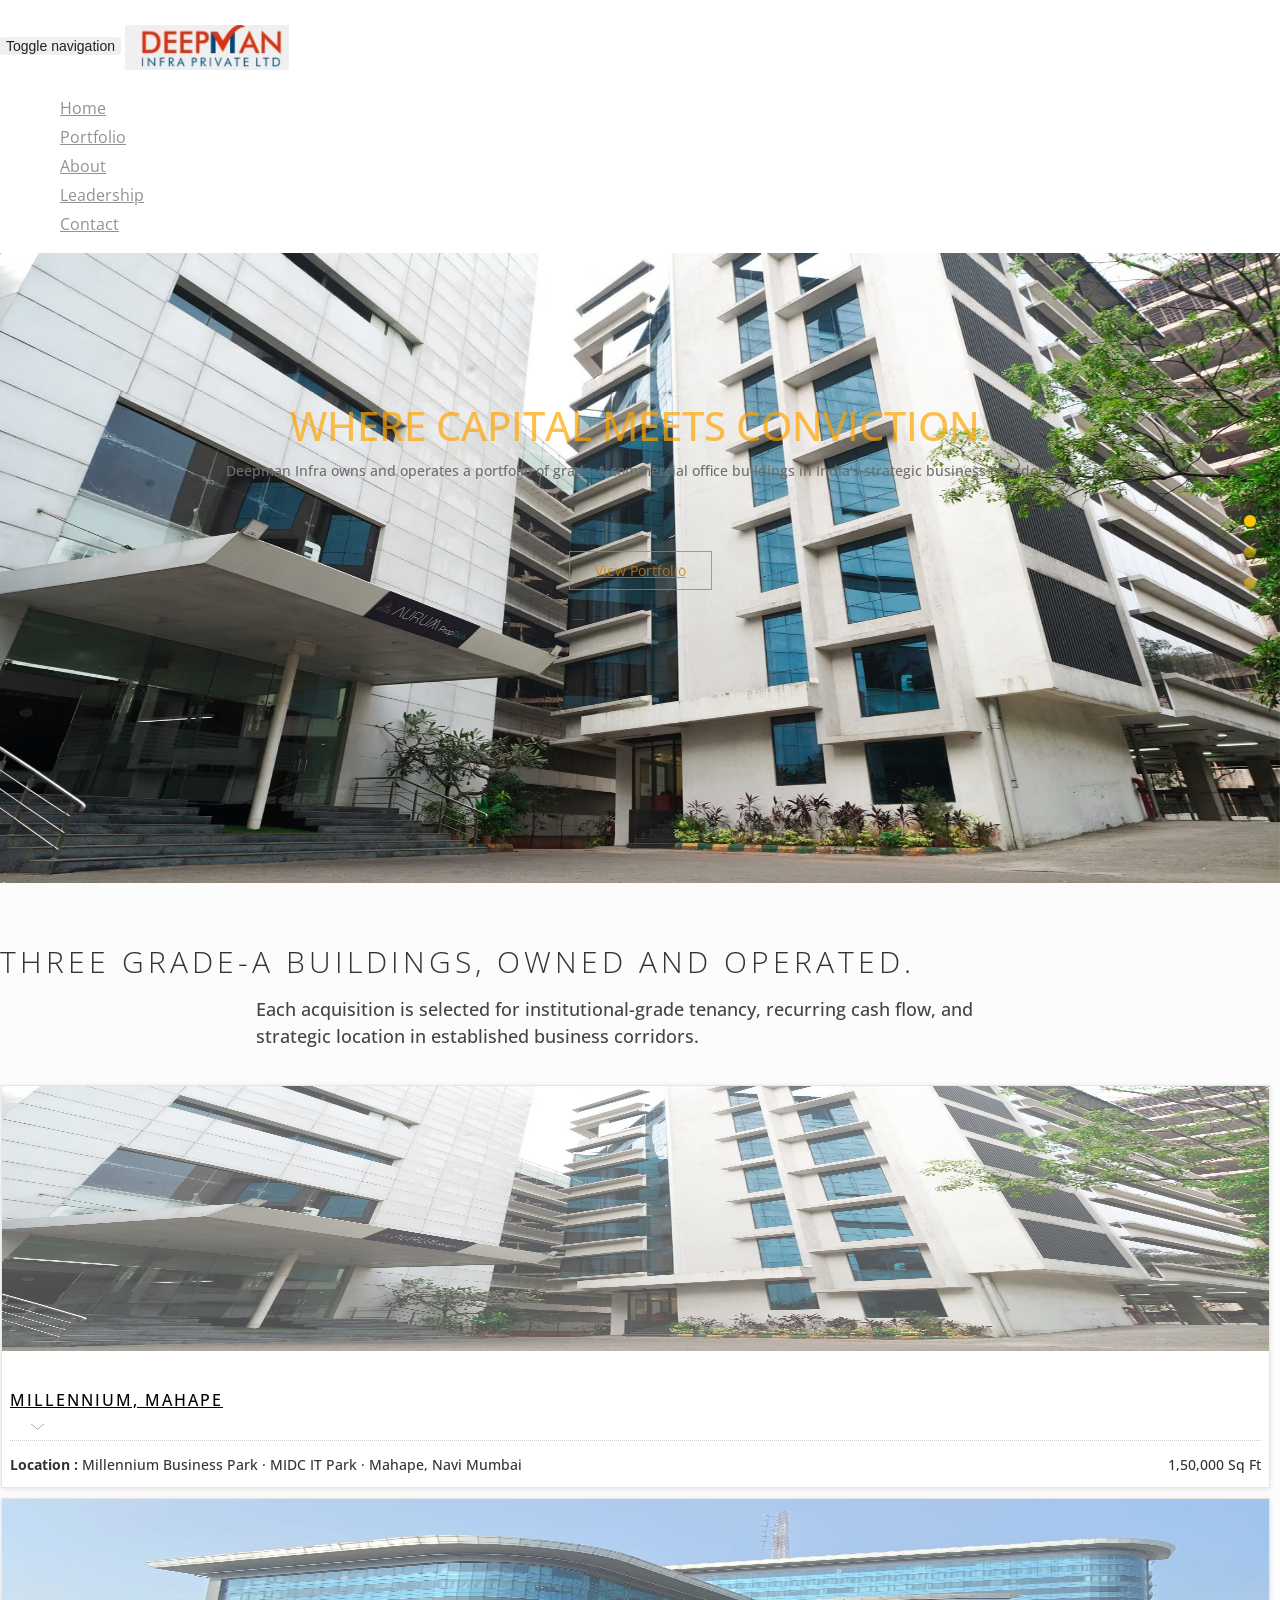
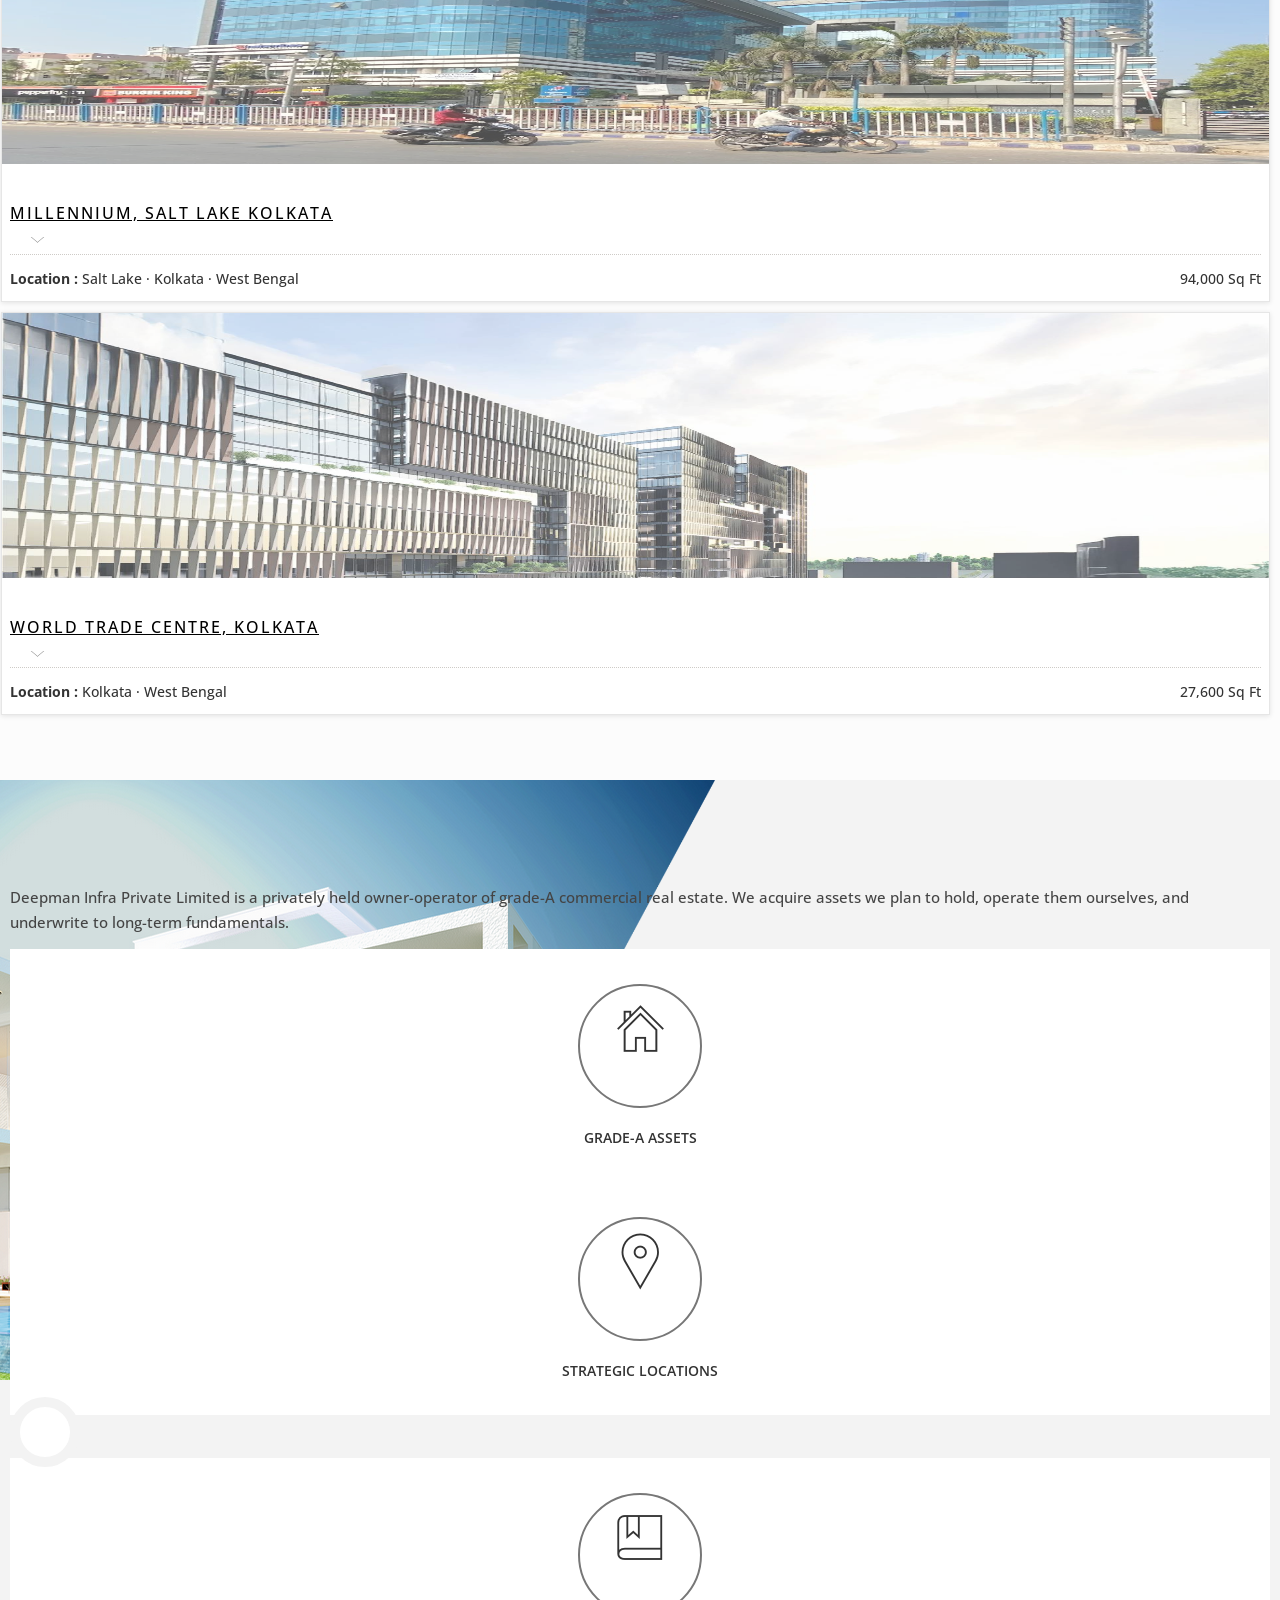
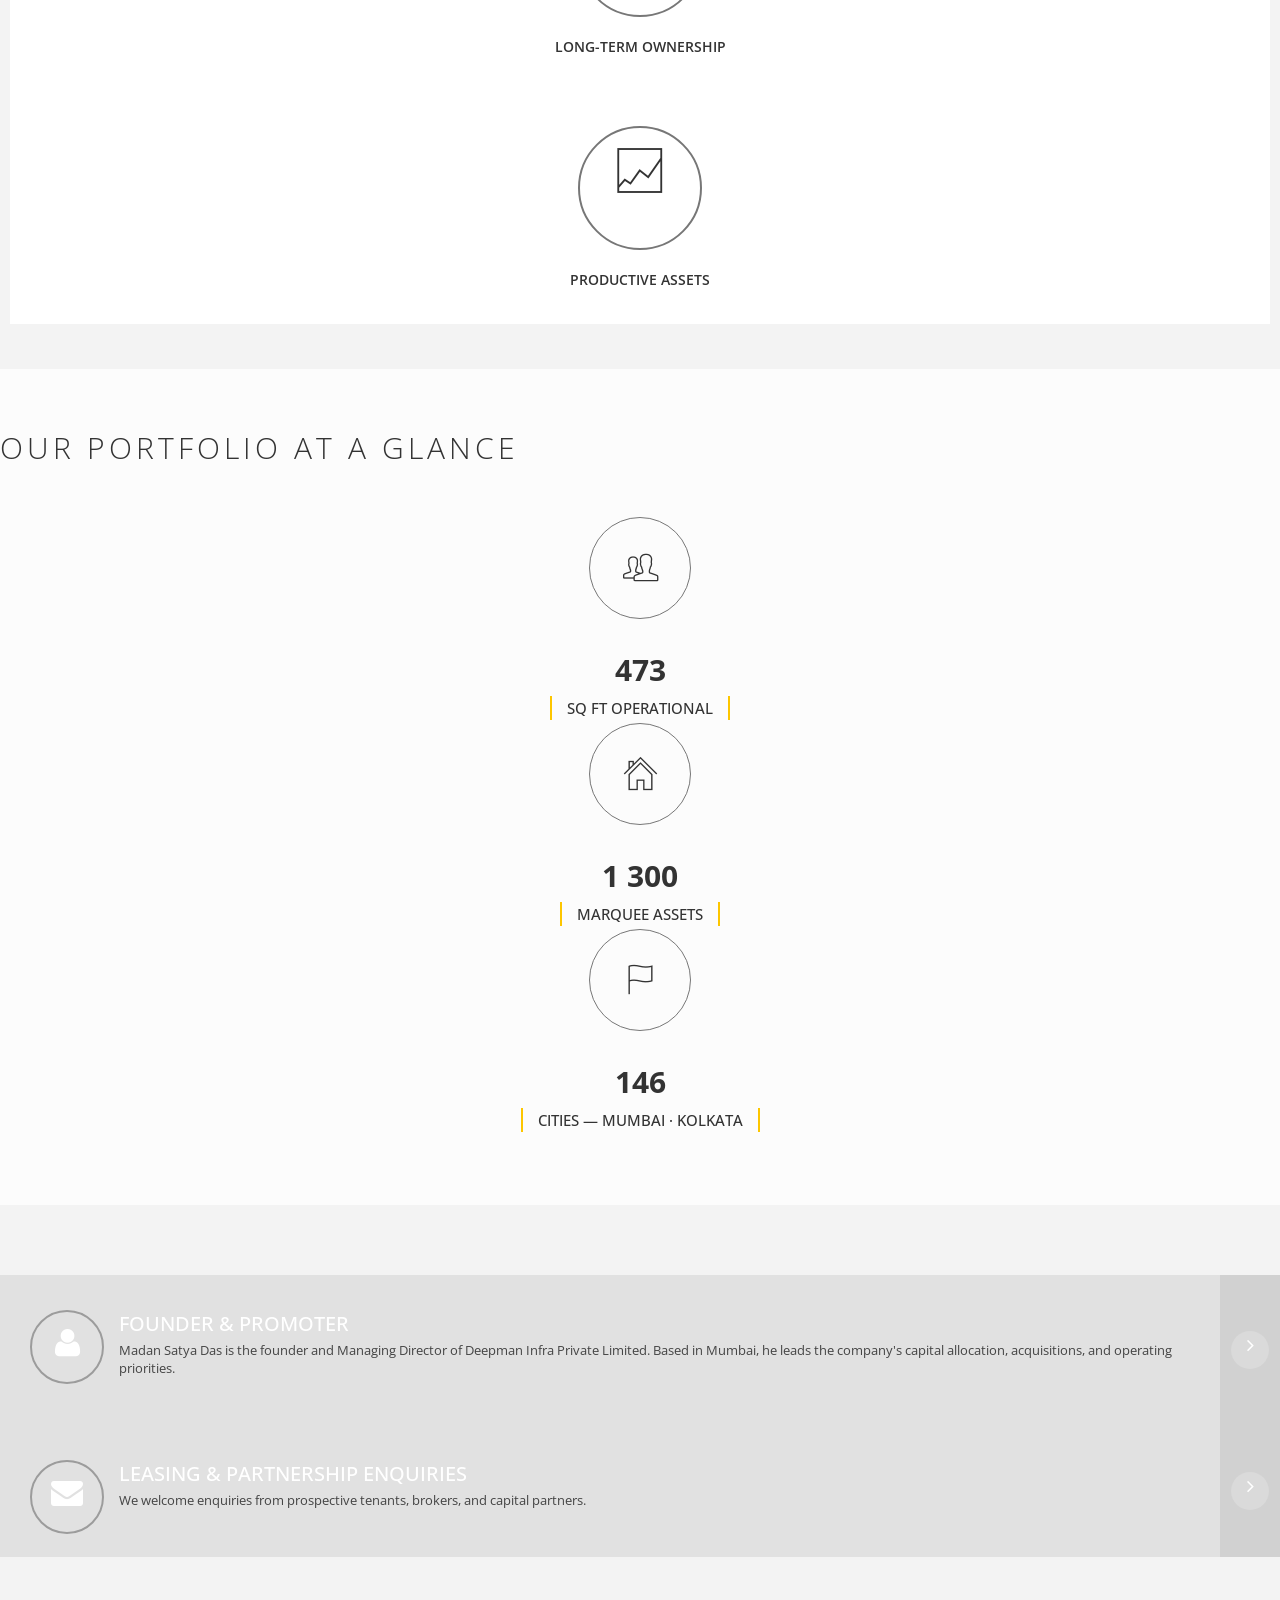
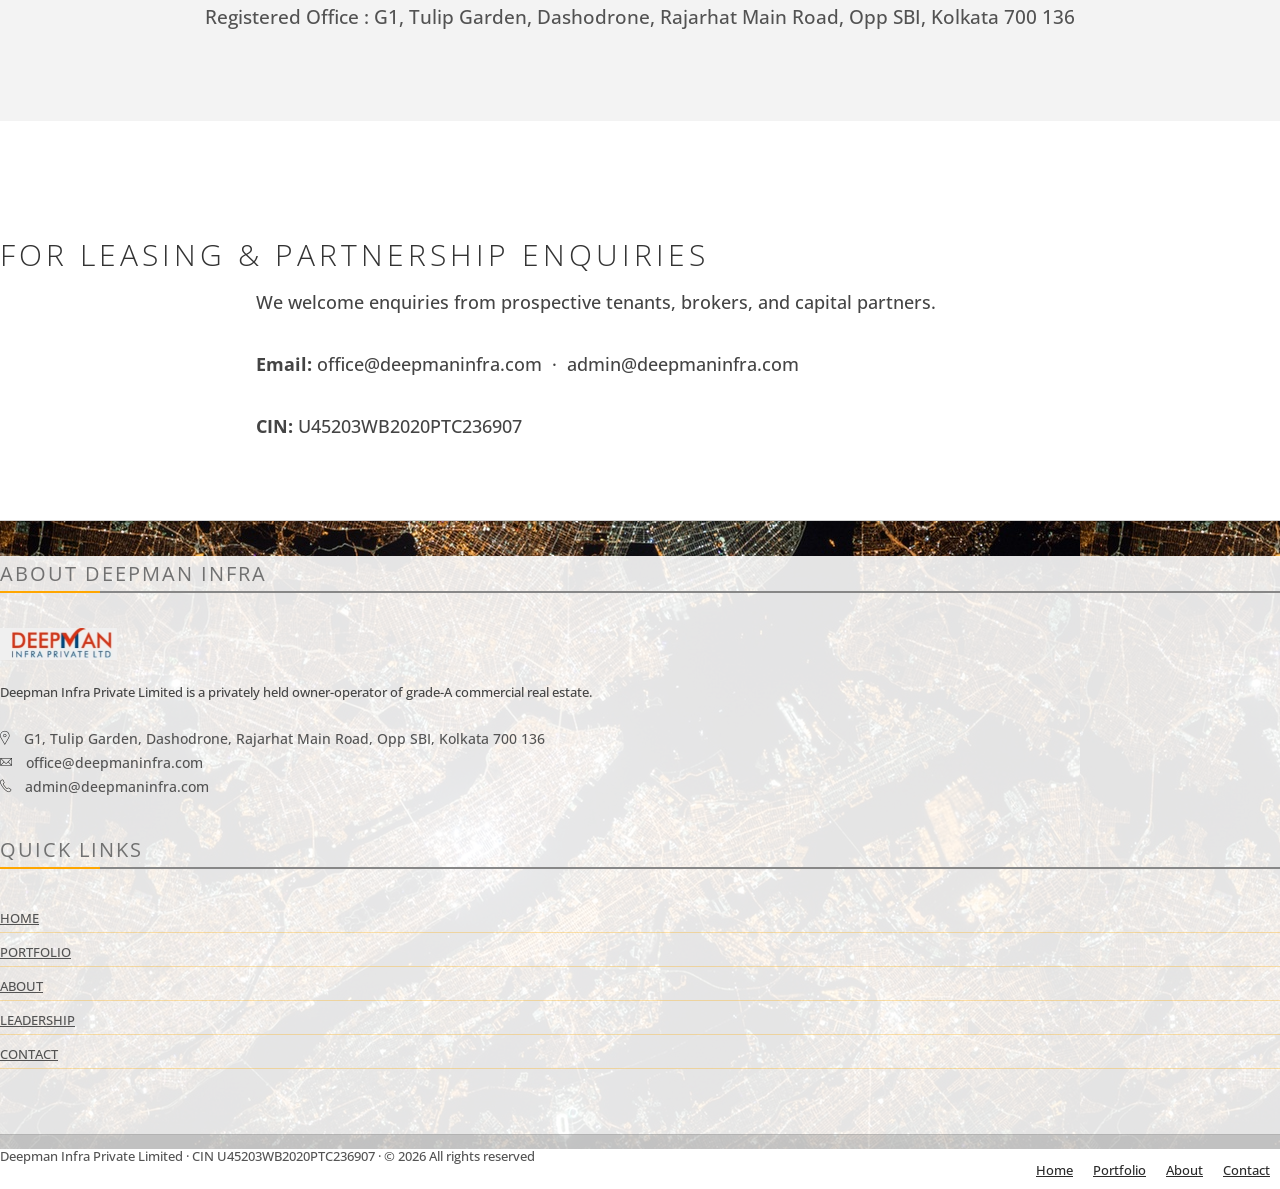
==== index.html @ af8bd856 "commit new 1" ====
<!DOCTYPE html>

<!--[if lt IE 7]>      <html class="no-js lt-ie9 lt-ie8 lt-ie7"> <![endif]-->
<!--[if IE 7]>         <html class="no-js lt-ie9 lt-ie8"> <![endif]-->
<!--[if IE 8]>         <html class="no-js lt-ie9"> <![endif]-->
<!--[if gt IE 8]><!-->
<html class="no-js"> <!--<![endif]-->

<head>
    <meta charset="utf-8" />
    <meta content="IE=edge" http-equiv="X-UA-Compatible" />
    <title>Deepman Infra Private Limited | Grade-A Commercial Real Estate</title>
    <meta
        content="Deepman Infra Private Limited owns and operates grade-A commercial office buildings in India's strategic business corridors."
        name="description" />

    <meta
        content="Deepman Infra, commercial real estate, office buildings, Mumbai, Navi Mumbai, Kolkata, infrastructure"
        name="keyword" />
    <meta content="width=device-width, initial-scale=1" name="viewport" />
    <link href="https://fonts.googleapis.com/css2?family=Open+Sans:wght@400;500;600;700;800&display=swap"
        rel="stylesheet" />
    <!-- Place favicon.ico and apple-touch-icon.png in the root directory -->
    <link href="favicon.ico" rel="shortcut icon" type="image/x-icon" />
    <link href="favicon.ico" rel="icon" type="image/x-icon" />
    <link href="assets/css/normalize.css" rel="stylesheet" />
    <link href="assets/css/font-awesome.min.css" rel="stylesheet" />
    <link href="assets/css/fontello.css" rel="stylesheet" />
    <link href="assets/fonts/icon-7-stroke/css/pe-icon-7-stroke.css" rel="stylesheet" />
    <link href="assets/fonts/icon-7-stroke/css/helper.css" rel="stylesheet" />
    <link href="assets/css/animate.css" media="screen" rel="stylesheet" />
    <link href="assets/css/bootstrap-select.min.css" rel="stylesheet" />
    <link href="bootstrap/css/bootstrap.min.css" rel="stylesheet" />
    <link href="assets/css/icheck.min_all.css" rel="stylesheet" />
    <link href="assets/css/price-range.css" rel="stylesheet" />
    <link href="assets/css/owl.carousel.css" rel="stylesheet" />
    <link href="assets/css/owl.theme.css" rel="stylesheet" />
    <link href="assets/css/owl.transitions.css" rel="stylesheet" />
    <link href="assets/css/style.css" rel="stylesheet" />
    <link href="assets/css/responsive.css" rel="stylesheet" />
    <style>
        body,
        p,
        li,
        a,
        span,
        label,
        input,
        textarea,
        select,
        button {
            font-weight: 500;
        }

        body {
            color: #333333;
        }

        p {
            color: #444444;
        }

        .page-title p,
        .welcome_text p,
        .client-text p,
        .single-footer p,
        .asks-first-info p {
            color: #444444;
        }

        .main-nav>li>a,
        .header-call span,
        .footer-menu li a {
            font-weight: 600;
        }

        h1,
        h2,
        h3,
        h4,
        h5,
        h6 {
            font-weight: 600;
        }

        .navbar-brand img {
            height: 45px;
            width: auto;
        }
    </style>
</head>

<body>
    <div id="preloader">
        <div id="status"> </div>
    </div>
    <!-- Body content -->
    <div class="header-connect">
        <div class="container">

        </div>
    </div>
    <!--End top header -->
    <nav class="navbar navbar-default">
        <div class="container">
            <!-- Brand and toggle get grouped for better mobile display -->
            <div class="navbar-header">
                <button class="navbar-toggle collapsed" data-target="#navigation" data-toggle="collapse" type="button">
                    <span class="sr-only">Toggle navigation</span>
                    <span class="icon-bar"></span>
                    <span class="icon-bar"></span>
                    <span class="icon-bar"></span>
                </button>
                <a class="navbar-brand" href="index.html"><img alt="" src="IMG_20260902_002430.jpg" /></a>
            </div>
            <!-- Collect the nav links, forms, and other content for toggling -->
            <div class="collapse navbar-collapse yamm" id="navigation">

                <ul class="main-nav nav navbar-nav navbar-right">
                    <li class="wow fadeInDown" data-wow-delay="0.1s"><a href="index.html">Home</a></li>
                    <li class="wow fadeInDown" data-wow-delay="0.2s"><a href="#portfolio">Portfolio</a></li>
                    <li class="wow fadeInDown" data-wow-delay="0.3s"><a href="#about">About</a></li>
                    <li class="wow fadeInDown" data-wow-delay="0.4s"><a href="#leadership">Leadership</a></li>
                    <li class="wow fadeInDown" data-wow-delay="0.5s"><a href="#contact">Contact</a></li>
                </ul>
            </div><!-- /.navbar-collapse -->
        </div><!-- /.container-fluid -->
    </nav>
    <!-- End of nav bar -->
    <div class="slider-area">
        <div class="slider">
            <div class="owl-carousel owl-theme" id="bg-slider">
                <div class="item"><img alt="GTA V" src="q5q6_mahape.jpg" /></div>
                <div class="item"><img alt="The Last of us" src="millennium_kolkata.jpg" /></div>
                <div class="item"><img alt="GTA V" src="q5q6_mahape.jpg" /></div>
            </div>
        </div>
        <div class="slider-content">
            <div class="row">
                <div class="col-lg-8 col-lg-offset-2 col-md-10 col-md-offset-1 col-sm-12">
                    <h2>Where capital meets conviction.</h2>
                    <p>Deepman Infra owns and operates a portfolio of grade-A commercial office buildings in India's
                        strategic business corridors.</p>

                    <a class="btn border-btn" href="#portfolio">View Portfolio</a>
                </div>
            </div>
        </div>
    </div>
    <!-- property area -->
    <div class="content-area home-area-1 recent-property" id="portfolio"
        style="background-color: #FCFCFC; padding-bottom: 55px;">
        <div class="container">
            <div class="row">
                <div class="col-md-10 col-md-offset-1 col-sm-12 text-center page-title">
                    <!-- /.feature title -->
                    <h2>Three grade-A buildings, owned and operated.</h2>
                    <p>Each acquisition is selected for institutional-grade tenancy, recurring cash flow, and strategic
                        location in established business corridors.</p>
                </div>
            </div>
            <div class="row" style="align-items: center;">
                <div class="proerty-th">
                    <div class="col-sm-6 col-md-4 p0">
                        <div class="box-two proerty-item">
                            <div class="item-thumb">
                                <a href="#portfolio"><img alt="Millennium, Mahape" src="q5q6_mahape.jpg" /></a>
                            </div>
                            <div class="item-entry overflow">
                                <h5><a href="#portfolio">Millennium, Mahape</a></h5>
                                <div class="dot-hr"></div>
                                <span class="pull-left"><b>Location :</b> Millennium Business Park · MIDC IT Park ·
                                    Mahape, Navi Mumbai</span>
                                <span class="proerty-price pull-right">1,50,000 Sq Ft</span>
                            </div>
                        </div>
                    </div>
                    <div class="csol-sm-6 col-md-4 p0">
                        <div class="box-two proerty-item">
                            <div class="item-thumb">
                                <a href="#portfolio"><img alt="Millennium, Salt Lake Kolkata"
                                        src="millennium_kolkata.jpg" /></a>
                            </div>
                            <div class="item-entry overflow">
                                <h5><a href="#portfolio">Millennium, Salt Lake Kolkata</a></h5>
                                <div class="dot-hr"></div>
                                <span class="pull-left"><b>Location :</b> Salt Lake · Kolkata · West Bengal</span>
                                <span class="proerty-price pull-right">94,000 Sq Ft</span>
                            </div>
                        </div>
                    </div>
                    <div class="col-sm-6 col-md-4 p0">
                        <div class="box-two proerty-item">
                            <div class="item-thumb">
                                <a href="#portfolio"><img alt="World Trade Centre, Kolkata" src="wtc_kolkata.jpg" /></a>
                            </div>
                            <div class="item-entry overflow">
                                <h5><a href="#portfolio">World Trade Centre, Kolkata</a></h5>
                                <div class="dot-hr"></div>
                                <span class="pull-left"><b>Location :</b> Kolkata · West Bengal</span>
                                <span class="proerty-price pull-right">27,600 Sq Ft</span>
                            </div>
                        </div>
                    </div>
                </div>
            </div>
        </div>
    </div>
    <!--Welcome area -->
    <div class="Welcome-area" id="about">
        <div class="container">
            <div class="row">
                <div class="col-md-12 Welcome-entry col-sm-12">
                    <div class="col-md-5 col-md-offset-2 col-sm-6 col-xs-12">
                        <div class="welcome_text wow fadeInLeft" data-wow-delay="0.3s" data-wow-offset="100">
                            <div class="row">
                                <div class="col-md-10 col-md-offset-1 col-sm-12 text-center page-title">
                                    <!-- /.feature title -->
                                    <h2>Deepman Infra</h2>
                                </div>
                            </div>
                            <p>Deepman Infra Private Limited is a privately held owner-operator of grade-A commercial
                                real estate. We acquire assets we plan to hold, operate them ourselves, and underwrite
                                to long-term fundamentals.</p>
                        </div>
                    </div>
                    <div class="col-md-5 col-sm-6 col-xs-12">
                        <div class="welcome_services wow fadeInRight" data-wow-delay="0.3s" data-wow-offset="100">
                            <div class="row">
                                <div class="col-xs-6 m-padding">
                                    <div class="welcome-estate">
                                        <div class="welcome-icon">
                                            <i class="pe-7s-home pe-4x"></i>
                                        </div>
                                        <h3>Grade-A Assets</h3>
                                    </div>
                                </div>
                                <div class="col-xs-6 m-padding">
                                    <div class="welcome-estate">
                                        <div class="welcome-icon">
                                            <i class="pe-7s-map-marker pe-4x"></i>
                                        </div>
                                        <h3>Strategic Locations</h3>
                                    </div>
                                </div>
                                <div class="col-xs-12 text-center">
                                    <i class="welcome-circle"></i>
                                </div>
                                <div class="col-xs-6 m-padding">
                                    <div class="welcome-estate">
                                        <div class="welcome-icon">
                                            <i class="pe-7s-notebook pe-4x"></i>
                                        </div>
                                        <h3>Long-Term Ownership</h3>
                                    </div>
                                </div>
                                <div class="col-xs-6 m-padding">
                                    <div class="welcome-estate">
                                        <div class="welcome-icon">
                                            <i class="pe-7s-graph2 pe-4x"></i>
                                        </div>
                                        <h3>Productive Assets</h3>
                                    </div>
                                </div>
                            </div>
                        </div>
                    </div>
                </div>
            </div>
        </div>
    </div>
    <!--TESTIMONIALS -->

    <!-- Count area -->
    <div class="count-area" id="stats">
        <div class="container">
            <div class="row">
                <div class="col-md-10 col-md-offset-1 col-sm-12 text-center page-title">
                    <!-- /.feature title -->
                    <h2>Our portfolio at a glance</h2>
                </div>
            </div>
            <div class="row">
                <div class="col-md-12 col-xs-12 percent-blocks m-main" data-waypoint-scroll="true">
                    <div class="row">
                        <div class="col-sm-4 col-xs-6">
                            <div class="count-item">
                                <div class="count-item-circle">
                                    <span class="pe-7s-users"></span>
                                </div>
                                <div class="chart" data-percent="2.7">
                                    <h2 class="percent" id="counter">2.7L</h2>
                                    <h5>Sq Ft Operational</h5>
                                </div>
                            </div>
                        </div>
                        <div class="col-sm-4 col-xs-6">
                            <div class="count-item">
                                <div class="count-item-circle">
                                    <span class="pe-7s-home"></span>
                                </div>
                                <div class="chart" data-percent="3">
                                    <h2 class="percent" id="counter1">3</h2>
                                    <h5>Marquee Assets</h5>
                                </div>
                            </div>
                        </div>
                        <div class="col-sm-4 col-xs-6">
                            <div class="count-item">
                                <div class="count-item-circle">
                                    <span class="pe-7s-flag"></span>
                                </div>
                                <div class="chart" data-percent="2">
                                    <h2 class="percent" id="counter2">2</h2>
                                    <h5>Cities — Mumbai · Kolkata</h5>
                                </div>
                            </div>
                        </div>

                    </div>
                </div>
            </div>
        </div>
    </div>
    <!-- boy-sale area -->
    <div class="boy-sale-area" id="leadership">
        <div class="container">
            <div class="row">
                <div class="col-md-6 col-sm-10 col-sm-offset-1 col-md-offset-0 col-xs-12">
                    <div class="asks-first">
                        <div class="asks-first-circle">
                            <span class="fa fa-user"></span>
                        </div>
                        <div class="asks-first-info">
                            <h2>Founder &amp; Promoter</h2>
                            <p>Madan Satya Das is the founder and Managing Director of Deepman Infra Private Limited.
                                Based in Mumbai, he leads the company's capital allocation, acquisitions, and operating
                                priorities.</p>
                        </div>
                        <div class="asks-first-arrow">
                            <a href="#contact"><span class="fa fa-angle-right"></span></a>
                        </div>
                    </div>
                </div>
                <div class="col-md-6 col-sm-10 col-sm-offset-1 col-xs-12 col-md-offset-0">
                    <div class="asks-first">
                        <div class="asks-first-circle">
                            <span class="fa fa-envelope"></span>
                        </div>
                        <div class="asks-first-info">
                            <h2>Leasing &amp; Partnership Enquiries</h2>
                            <p>We welcome enquiries from prospective tenants, brokers, and capital partners.</p>
                        </div>
                        <div class="asks-first-arrow">
                            <a href="#contact"><span class="fa fa-angle-right"></span></a>
                        </div>
                    </div>
                </div>
                <div class="col-xs-12">
                    <p class="asks-call">Registered Office : <span class="strong">G1, Tulip Garden, Dashodrone, Rajarhat
                            Main Road, Opp SBI, Kolkata 700 136</span></p>
                </div>
            </div>
        </div>
    </div>
    <!-- Footer area-->
    <div class="deepman-contact" id="contact" style="background:#fff; padding:55px 0;">
        <div class="container">
            <div class="row">
                <div class="col-md-8 col-md-offset-2 text-center page-title">
                    <h2>For leasing &amp; partnership enquiries</h2>
                    <p>We welcome enquiries from prospective tenants, brokers, and capital partners.</p>
                    <p><strong>Email:</strong> office@deepmaninfra.com  ·  admin@deepmaninfra.com</p>
                    <p><strong>CIN:</strong> U45203WB2020PTC236907</p>
                </div>
            </div>
        </div>
    </div>
    <div class="footer-area">
        <div class="footer">
            <div class="container">
                <div class="row">
                    <div class="col-md-3 col-sm-6 wow fadeInRight animated">
                        <div class="single-footer">
                            <h4>About Deepman Infra</h4>
                            <div class="footer-title-line"></div>
                            <img alt="" class="wow pulse" data-wow-delay="1s" src="IMG_20260902_002430.jpg" />
                            <p>Deepman Infra Private Limited is a privately held owner-operator of grade-A commercial
                                real estate.</p>
                            <ul class="footer-adress">
                                <li><i class="pe-7s-map-marker strong"></i> G1, Tulip Garden, Dashodrone, Rajarhat Main
                                    Road, Opp SBI, Kolkata 700 136</li>
                                <li><i class="pe-7s-mail strong"></i> office@deepmaninfra.com</li>
                                <li><i class="pe-7s-call strong"></i> admin@deepmaninfra.com</li>
                            </ul>
                        </div>
                    </div>
                    <div class="col-md-3 col-sm-6 wow fadeInRight animated">
                        <div class="single-footer">
                            <h4>Quick links</h4>
                            <div class="footer-title-line"></div>
                            <ul class="footer-menu">
                                <li><a href="#">Home</a></li>
                                <li><a href="#portfolio">Portfolio</a></li>
                                <li><a href="#about">About</a></li>
                                <li><a href="#leadership">Leadership</a></li>
                                <li><a href="#contact">Contact</a></li>
                            </ul>
                        </div>
                    </div>
                    <div class="col-md-3 col-sm-6 wow fadeInRight animated">

                    </div>
                    <div class="col-md-3 col-sm-6 wow fadeInRight animated">

                    </div>
                </div>
            </div>
        </div>
        <div class="footer-copy text-center">
            <div class="container">
                <div class="row">
                    <div class="pull-left">
                        <span>Deepman Infra Private Limited · CIN U45203WB2020PTC236907 · © 2026 All rights
                            reserved</span>
                    </div>
                    <div class="bottom-menu pull-right">
                        <ul>
                            <li><a href="#">Home</a></li>
                            <li><a href="#portfolio">Portfolio</a></li>
                            <li><a href="#about">About</a></li>
                            <li><a href="#contact">Contact</a></li>
                        </ul>
                    </div>
                </div>
            </div>
        </div>
    </div>
    <script src="assets/js/modernizr-2.6.2.min.js"></script>
    <script src="assets/js/jquery-1.10.2.min.js"></script>
    <script src="bootstrap/js/bootstrap.min.js"></script>
    <script src="assets/js/bootstrap-select.min.js"></script>
    <script src="assets/js/bootstrap-hover-dropdown.js"></script>
    <script src="assets/js/easypiechart.min.js"></script>
    <script src="assets/js/jquery.easypiechart.min.js"></script>
    <script src="assets/js/owl.carousel.min.js"></script>
    <script src="assets/js/wow.js"></script>
    <script src="assets/js/icheck.min.js"></script>
    <script src="assets/js/price-range.js"></script>
    <script src="assets/js/main.js"></script>
</body>

</html>
---- assets/css/fontello.css ----
@font-face {
  font-family: 'fontello';
  src: url('../fonts/fontello/fontello.eot?76007318');
  src: url('../fonts/fontello/fontello.eot?76007318#iefix') format('embedded-opentype'),
       url('../fonts/fontello/fontello.woff?76007318') format('woff'),
       url('../fonts/fontello/fontello.ttf?76007318') format('truetype'),
       url('../fonts/fontello/fontello.svg?76007318#fontello') format('svg');
  font-weight: normal;
  font-style: normal;
}
/* Chrome hack: SVG is rendered more smooth in Windozze. 100% magic, uncomment if you need it. */
/* Note, that will break hinting! In other OS-es font will be not as sharp as it could be */
/*
@media screen and (-webkit-min-device-pixel-ratio:0) {
  @font-face {
    font-family: 'fontello';
    src: url('../font/fontello.svg?76007318#fontello') format('svg');
  }
}
*/
 
 [class^="icon-"]:before, [class*=" icon-"]:before {
  font-family: "fontello";
  font-style: normal;
  font-weight: normal;
  speak: none;
 
  display: inline-block;
  text-decoration: inherit;
  width: 1em;
  margin-right: .2em;
  text-align: center;
  /* opacity: .8; */
 
  /* For safety - reset parent styles, that can break glyph codes*/
  font-variant: normal;
  text-transform: none;
     
  /* fix buttons height, for twitter bootstrap */
  line-height: 1em;
 
  /* Animation center compensation - margins should be symmetric */
  /* remove if not needed */
  margin-left: .2em;
 
  /* you can be more comfortable with increased icons size */
  /* font-size: 120%; */
 
  /* Uncomment for 3D effect */
  /* text-shadow: 1px 1px 1px rgba(127, 127, 127, 0.3); */
}
 
.icon-location:before { content: '\e800'; } /* '' */
.icon-mail:before { content: '\e801'; } /* '' */
.icon-cloud:before { content: '\e802'; } /* '' */
---- assets/fonts/icon-7-stroke/css/pe-icon-7-stroke.css ----
@font-face {
	font-family: 'Pe-icon-7-stroke';
	src:url('../fonts/Pe-icon-7-stroke.eot?-2irksn');
	src:url('../fonts/Pe-icon-7-stroke.eot?#iefix-2irksn') format('embedded-opentype'),
		url('../fonts/Pe-icon-7-stroke.woff?-2irksn') format('woff'),
		url('../fonts/Pe-icon-7-stroke.ttf?-2irksn') format('truetype'),
		url('../fonts/Pe-icon-7-stroke.svg?-2irksn#Pe-icon-7-stroke') format('svg');
	font-weight: normal;
	font-style: normal;
}

[class^="pe-7s-"], [class*=" pe-7s-"] {
	display: inline-block;
	font-family: 'Pe-icon-7-stroke';
	speak: none;
	font-style: normal;
	font-weight: normal;
	font-variant: normal;
	text-transform: none;
	line-height: 1;

	/* Better Font Rendering =========== */
	-webkit-font-smoothing: antialiased;
	-moz-osx-font-smoothing: grayscale;
}
[class^="pe-6s-"], [class*=" pe-6s-"] {
	display: inline-block;
	font-family: 'Pe-icon-7-stroke';
	speak: none;
	font-style: normal;
	font-weight: normal;
	font-variant: normal;
	text-transform: none;
	line-height: 1;

	/* Better Font Rendering =========== */
	-webkit-font-smoothing: antialiased;
	-moz-osx-font-smoothing: grayscale;
}
.pe-7s-cloud-upload:before {
	content: "\e68a";
}
.pe-7s-cash:before {
	content: "\e68c";
}
.pe-7s-close:before {
	content: "\e680";
}
.pe-7s-bluetooth:before {
	content: "\e68d";
}
.pe-7s-cloud-download:before {
	content: "\e68b";
}
.pe-7s-way:before {
	content: "\e68e";
}
.pe-7s-close-circle:before {
	content: "\e681";
}
.pe-7s-id:before {
	content: "\e68f";
}
.pe-7s-angle-up:before {
	content: "\e682";
}
.pe-7s-wristwatch:before {
	content: "\e690";
}
.pe-7s-angle-up-circle:before {
	content: "\e683";
}
.pe-7s-world:before {
	content: "\e691";
}
.pe-7s-angle-right:before {
	content: "\e684";
}
.pe-7s-volume:before {
	content: "\e692";
}
.pe-7s-angle-right-circle:before {
	content: "\e685";
}
.pe-7s-users:before {
	content: "\e693";
}
.pe-7s-angle-left:before {
	content: "\e686";
}
.pe-7s-user-female:before {
	content: "\e694";
}
.pe-7s-angle-left-circle:before {
	content: "\e687";
}
.pe-7s-up-arrow:before {
	content: "\e695";
}
.pe-7s-angle-down:before {
	content: "\e688";
}
.pe-7s-switch:before {
	content: "\e696";
}
.pe-7s-angle-down-circle:before {
	content: "\e689";
}
.pe-7s-scissors:before {
	content: "\e697";
}
.pe-7s-wallet:before {
	content: "\e600";
}
.pe-7s-safe:before {
	content: "\e698";
}
.pe-7s-volume2:before {
	content: "\e601";
}
.pe-7s-volume1:before {
	content: "\e602";
}
.pe-7s-voicemail:before {
	content: "\e603";
}
.pe-7s-video:before {
	content: "\e604";
}
.pe-7s-user:before {
	content: "\e605";
}
.pe-7s-upload:before {
	content: "\e606";
}
.pe-7s-unlock:before {
	content: "\e607";
}
.pe-7s-umbrella:before {
	content: "\e608";
}
.pe-7s-trash:before {
	content: "\e609";
}
.pe-7s-tools:before {
	content: "\e60a";
}
.pe-7s-timer:before {
	content: "\e60b";
}
.pe-7s-ticket:before {
	content: "\e60c";
}
.pe-7s-target:before {
	content: "\e60d";
}
.pe-7s-sun:before {
	content: "\e60e";
}
.pe-7s-study:before {
	content: "\e60f";
}
.pe-7s-stopwatch:before {
	content: "\e610";
}
.pe-7s-star:before {
	content: "\e611";
}
.pe-7s-speaker:before {
	content: "\e612";
}
.pe-7s-signal:before {
	content: "\e613";
}
.pe-7s-shuffle:before {
	content: "\e614";
}
.pe-7s-shopbag:before {
	content: "\e615";
}
.pe-7s-share:before {
	content: "\e616";
}
.pe-7s-server:before {
	content: "\e617";
}
.pe-7s-search:before {
	content: "\e618";
}
.pe-7s-film:before {
	content: "\e6a5";
}
.pe-7s-science:before {
	content: "\e619";
}
.pe-7s-disk:before {
	content: "\e6a6";
}
.pe-7s-ribbon:before {
	content: "\e61a";
}
.pe-7s-repeat:before {
	content: "\e61b";
}
.pe-7s-refresh:before {
	content: "\e61c";
}
.pe-7s-add-user:before {
	content: "\e6a9";
}
.pe-7s-refresh-cloud:before {
	content: "\e61d";
}
.pe-7s-paperclip:before {
	content: "\e69c";
}
.pe-7s-radio:before {
	content: "\e61e";
}
.pe-7s-note2:before {
	content: "\e69d";
}
.pe-7s-print:before {
	content: "\e61f";
}
.pe-7s-network:before {
	content: "\e69e";
}
.pe-7s-prev:before {
	content: "\e620";
}
.pe-7s-mute:before {
	content: "\e69f";
}
.pe-7s-power:before {
	content: "\e621";
}
.pe-7s-medal:before {
	content: "\e6a0";
}
.pe-7s-portfolio:before {
	content: "\e622";
}
.pe-7s-like2:before {
	content: "\e6a1";
}
.pe-7s-plus:before {
	content: "\e623";
}
.pe-7s-left-arrow:before {
	content: "\e6a2";
}
.pe-7s-play:before {
	content: "\e624";
}
.pe-7s-key:before {
	content: "\e6a3";
}
.pe-7s-plane:before {
	content: "\e625";
}
.pe-7s-joy:before {
	content: "\e6a4";
}
.pe-7s-photo-gallery:before {
	content: "\e626";
}
.pe-7s-pin:before {
	content: "\e69b";
}
.pe-7s-phone:before {
	content: "\e627";
}
.pe-7s-plug:before {
	content: "\e69a";
}
.pe-7s-pen:before {
	content: "\e628";
}
.pe-7s-right-arrow:before {
	content: "\e699";
}
.pe-7s-paper-plane:before {
	content: "\e629";
}
.pe-7s-delete-user:before {
	content: "\e6a7";
}
.pe-7s-paint:before {
	content: "\e62a";
}
.pe-7s-bottom-arrow:before {
	content: "\e6a8";
}
.pe-7s-notebook:before {
	content: "\e62b";
}
.pe-7s-note:before {
	content: "\e62c";
}
.pe-7s-next:before {
	content: "\e62d";
}
.pe-7s-news-paper:before {
	content: "\e62e";
}
.pe-7s-musiclist:before {
	content: "\e62f";
}
.pe-7s-music:before {
	content: "\e630";
}
.pe-7s-mouse:before {
	content: "\e631";
}
.pe-7s-more:before {
	content: "\e632";
}
.pe-7s-moon:before {
	content: "\e633";
}
.pe-7s-monitor:before {
	content: "\e634";
}
.pe-7s-micro:before {
	content: "\e635";
}
.pe-7s-menu:before {
	content: "\e636";
}
.pe-7s-map:before {
	content: "\e637";
}
.pe-7s-map-marker:before {
	content: "\e638";
}
.pe-7s-mail:before {
	content: "\e639";
}
.pe-7s-mail-open:before {
	content: "\e63a";
}
.pe-7s-mail-open-file:before {
	content: "\e63b";
}
.pe-7s-magnet:before {
	content: "\e63c";
}
.pe-7s-loop:before {
	content: "\e63d";
}
.pe-7s-look:before {
	content: "\e63e";
}
.pe-7s-lock:before {
	content: "\e63f";
}
.pe-7s-lintern:before {
	content: "\e640";
}
.pe-7s-link:before {
	content: "\e641";
}
.pe-7s-like:before {
	content: "\e642";
}
.pe-7s-light:before {
	content: "\e643";
}
.pe-7s-less:before {
	content: "\e644";
}
.pe-7s-keypad:before {
	content: "\e645";
}
.pe-7s-junk:before {
	content: "\e646";
}
.pe-7s-info:before {
	content: "\e647";
}
.pe-7s-home:before {
	content: "\e648";
}
.pe-7s-help2:before {
	content: "\e649";
}
.pe-7s-help1:before {
	content: "\e64a";
}
.pe-7s-graph3:before {
	content: "\e64b";
}
.pe-7s-graph2:before {
	content: "\e64c";
}
.pe-7s-graph1:before {
	content: "\e64d";
}
.pe-7s-graph:before {
	content: "\e64e";
}
.pe-7s-global:before {
	content: "\e64f";
}
.pe-7s-gleam:before {
	content: "\e650";
}
.pe-7s-glasses:before {
	content: "\e651";
}
.pe-7s-gift:before {
	content: "\e652";
}
.pe-7s-folder:before {
	content: "\e653";
}
.pe-7s-flag:before {
	content: "\e654";
}
.pe-7s-filter:before {
	content: "\e655";
}
.pe-7s-file:before {
	content: "\e656";
}
.pe-7s-expand1:before {
	content: "\e657";
}
.pe-7s-exapnd2:before {
	content: "\e658";
}
.pe-7s-edit:before {
	content: "\e659";
}
.pe-7s-drop:before {
	content: "\e65a";
}
.pe-7s-drawer:before {
	content: "\e65b";
}
.pe-7s-download:before {
	content: "\e65c";
}
.pe-7s-display2:before {
	content: "\e65d";
}
.pe-7s-display1:before {
	content: "\e65e";
}
.pe-7s-diskette:before {
	content: "\e65f";
}
.pe-7s-date:before {
	content: "\e660";
}
.pe-7s-cup:before {
	content: "\e661";
}
.pe-7s-culture:before {
	content: "\e662";
}
.pe-7s-crop:before {
	content: "\e663";
}
.pe-7s-credit:before {
	content: "\e664";
}
.pe-7s-copy-file:before {
	content: "\e665";
}
.pe-7s-config:before {
	content: "\e666";
}
.pe-7s-compass:before {
	content: "\e667";
}
.pe-7s-comment:before {
	content: "\e668";
}
.pe-7s-coffee:before {
	content: "\e669";
}
.pe-7s-cloud:before {
	content: "\e66a";
}
.pe-7s-clock:before {
	content: "\e66b";
}
.pe-6s-clock:before {
	content: "\e66b";
}
.pe-7s-check:before {
	content: "\e66c";
}
.pe-7s-chat:before {
	content: "\e66d";
}
.pe-7s-cart:before {
	content: "\e66e";
}
.pe-7s-camera:before {
	content: "\e66f";
}
.pe-7s-call:before {
	content: "\e670";
}
.pe-7s-calculator:before {
	content: "\e671";
}
.pe-7s-browser:before {
	content: "\e672";
}
.pe-7s-box2:before {
	content: "\e673";
}
.pe-7s-box1:before {
	content: "\e674";
}
.pe-7s-bookmarks:before {
	content: "\e675";
}
.pe-7s-bicycle:before {
	content: "\e676";
}
.pe-7s-bell:before {
	content: "\e677";
}
.pe-7s-battery:before {
	content: "\e678";
}
.pe-7s-ball:before {
	content: "\e679";
}
.pe-7s-back:before {
	content: "\e67a";
}
.pe-7s-attention:before {
	content: "\e67b";
}
.pe-7s-anchor:before {
	content: "\e67c";
}
.pe-7s-albums:before {
	content: "\e67d";
}
.pe-7s-alarm:before {
	content: "\e67e";
}
.pe-7s-airplay:before {
	content: "\e67f";
}
---- assets/fonts/icon-7-stroke/css/helper.css ----
/* HELPER CLASS 
 * -------------------------- */

/* FA based classes */

/*! Modified from font-awesome helper CSS classes - PIXEDEN
 *  Font Awesome 4.0.3 by @davegandy - http://fontawesome.io - @fontawesome
 *  License - http://fontawesome.io/license (CSS: MIT License)
 */

/* makes the font 33% larger relative to the icon container */
.pe-lg {
  font-size: 1.3333333333333333em;
  line-height: 0.75em;
  vertical-align: -15%;
}
.pe-2x {
  font-size: 2em;
}
.pe-3x {
  font-size: 3em;
}
.pe-4x {
  font-size: 4em;
}
.pe-5x {
  font-size: 5em;
}
.pe-fw {
  width: 1.2857142857142858em;
  text-align: center;
}
.pe-ul {
  padding-left: 0;
  margin-left: 2.142857142857143em;
  list-style-type: none;
}
.pe-ul > li {
  position: relative;
}
.pe-li {
  position: absolute;
  left: -2.142857142857143em;
  width: 2.142857142857143em;
  top: 0.14285714285714285em;
  text-align: center;
}
.pe-li.pe-lg {
  left: -1.8571428571428572em;
}
.pe-border {
  padding: .2em .25em .15em;
  border: solid 0.08em #eeeeee;
  border-radius: .1em;
}
.pull-right {
  float: right;
}
.pull-left {
  float: left;
}
.pe.pull-left {
  margin-right: .3em;
}
.pe.pull-right {
  margin-left: .3em;
}
.pe-spin {
  -webkit-animation: spin 2s infinite linear;
  -moz-animation: spin 2s infinite linear;
  -o-animation: spin 2s infinite linear;
  animation: spin 2s infinite linear;
}
@-moz-keyframes spin {
  0% {
    -moz-transform: rotate(0deg);
  }
  100% {
    -moz-transform: rotate(359deg);
  }
}
@-webkit-keyframes spin {
  0% {
    -webkit-transform: rotate(0deg);
  }
  100% {
    -webkit-transform: rotate(359deg);
  }
}
@-o-keyframes spin {
  0% {
    -o-transform: rotate(0deg);
  }
  100% {
    -o-transform: rotate(359deg);
  }
}
@-ms-keyframes spin {
  0% {
    -ms-transform: rotate(0deg);
  }
  100% {
    -ms-transform: rotate(359deg);
  }
}
@keyframes spin {
  0% {
    transform: rotate(0deg);
  }
  100% {
    transform: rotate(359deg);
  }
}
.pe-rotate-90 {
  filter: progid:DXImageTransform.Microsoft.BasicImage(rotation=1);
  -webkit-transform: rotate(90deg);
  -moz-transform: rotate(90deg);
  -ms-transform: rotate(90deg);
  -o-transform: rotate(90deg);
  transform: rotate(90deg);
}
.pe-rotate-180 {
  filter: progid:DXImageTransform.Microsoft.BasicImage(rotation=2);
  -webkit-transform: rotate(180deg);
  -moz-transform: rotate(180deg);
  -ms-transform: rotate(180deg);
  -o-transform: rotate(180deg);
  transform: rotate(180deg);
}
.pe-rotate-270 {
  filter: progid:DXImageTransform.Microsoft.BasicImage(rotation=3);
  -webkit-transform: rotate(270deg);
  -moz-transform: rotate(270deg);
  -ms-transform: rotate(270deg);
  -o-transform: rotate(270deg);
  transform: rotate(270deg);
}
.pe-flip-horizontal {
  filter: progid:DXImageTransform.Microsoft.BasicImage(rotation=0, mirror=1);
  -webkit-transform: scale(-1, 1);
  -moz-transform: scale(-1, 1);
  -ms-transform: scale(-1, 1);
  -o-transform: scale(-1, 1);
  transform: scale(-1, 1);
}
.pe-flip-vertical {
  filter: progid:DXImageTransform.Microsoft.BasicImage(rotation=2, mirror=1);
  -webkit-transform: scale(1, -1);
  -moz-transform: scale(1, -1);
  -ms-transform: scale(1, -1);
  -o-transform: scale(1, -1);
  transform: scale(1, -1);
}
.pe-stack {
  position: relative;
  display: inline-block;
  width: 2em;
  height: 2em;
  line-height: 2em;
  vertical-align: middle;
}
.pe-stack-1x,
.pe-stack-2x {
  position: absolute;
  left: 0;
  width: 100%;
  text-align: center;
}
.pe-stack-1x {
  line-height: inherit;
}
.pe-stack-2x {
  font-size: 2em;
}
.pe-inverse {
  color: #ffffff;
}

/* Custom classes / mods - PIXEDEN */
.pe-va {
  vertical-align: middle;
}

.pe-border {
  border: solid 0.08em #eaeaea;
}

[class^="pe-7s-"], [class*=" pe-7s-"] {
  display: inline-block;
}
---- assets/css/icheck.min_all.css ----
/* iCheck plugin Square skin
----------------------------------- */
.icheckbox_square,
.iradio_square {
    display: inline-block;
    *display: inline;
    vertical-align: middle;
    margin: 0;
    padding: 0;
    width: 22px;
    height: 22px;
    background: url(../../assets/img/skin/square.png) no-repeat;
    border: none;
    cursor: pointer;
}

.icheckbox_square {
    background-position: 0 0;
}
    .icheckbox_square.hover {
        background-position: -24px 0;
    }
    .icheckbox_square.checked {
        background-position: -48px 0;
    }
    .icheckbox_square.disabled {
        background-position: -72px 0;
        cursor: default;
    }
    .icheckbox_square.checked.disabled {
        background-position: -96px 0;
    }

.iradio_square {
    background-position: -120px 0;
}
    .iradio_square.hover {
        background-position: -144px 0;
    }
    .iradio_square.checked {
        background-position: -168px 0;
    }
    .iradio_square.disabled {
        background-position: -192px 0;
        cursor: default;
    }
    .iradio_square.checked.disabled {
        background-position: -216px 0;
    }

/* HiDPI support */
@media (-o-min-device-pixel-ratio: 5/4), (-webkit-min-device-pixel-ratio: 1.25), (min-resolution: 120dpi) {
    .icheckbox_square,
    .iradio_square {
        background-image: url(../../assets/img/skin/square@2x.png);
        -webkit-background-size: 240px 24px;
        background-size: 240px 24px;
    }
}

/* red */
.icheckbox_square-red,
.iradio_square-red {
    display: inline-block;
    *display: inline;
    vertical-align: middle;
    margin: 0;
    padding: 0;
    width: 22px;
    height: 22px;
    background: url(../../assets/img/skin/red.png) no-repeat;
    border: none;
    cursor: pointer;
}

.icheckbox_square-red {
    background-position: 0 0;
}
    .icheckbox_square-red.hover {
        background-position: -24px 0;
    }
    .icheckbox_square-red.checked {
        background-position: -48px 0;
    }
    .icheckbox_square-red.disabled {
        background-position: -72px 0;
        cursor: default;
    }
    .icheckbox_square-red.checked.disabled {
        background-position: -96px 0;
    }

.iradio_square-red {
    background-position: -120px 0;
}
    .iradio_square-red.hover {
        background-position: -144px 0;
    }
    .iradio_square-red.checked {
        background-position: -168px 0;
    }
    .iradio_square-red.disabled {
        background-position: -192px 0;
        cursor: default;
    }
    .iradio_square-red.checked.disabled {
        background-position: -216px 0;
    }

/* HiDPI support */
@media (-o-min-device-pixel-ratio: 5/4), (-webkit-min-device-pixel-ratio: 1.25), (min-resolution: 120dpi) {
    .icheckbox_square-red,
    .iradio_square-red {
        background-image: url(../../assets/img/skin/red@2x.png);
        -webkit-background-size: 240px 24px;
        background-size: 240px 24px;
    }
}

/* green */
.icheckbox_square-green,
.iradio_square-green {
    display: inline-block;
    *display: inline;
    vertical-align: middle;
    margin: 0;
    padding: 0;
    width: 22px;
    height: 22px;
    background: url(../../assets/img/skin/green.png) no-repeat;
    border: none;
    cursor: pointer;
}

.icheckbox_square-green {
    background-position: 0 0;
}
    .icheckbox_square-green.hover {
        background-position: -24px 0;
    }
    .icheckbox_square-green.checked {
        background-position: -48px 0;
    }
    .icheckbox_square-green.disabled {
        background-position: -72px 0;
        cursor: default;
    }
    .icheckbox_square-green.checked.disabled {
        background-position: -96px 0;
    }

.iradio_square-green {
    background-position: -120px 0;
}
    .iradio_square-green.hover {
        background-position: -144px 0;
    }
    .iradio_square-green.checked {
        background-position: -168px 0;
    }
    .iradio_square-green.disabled {
        background-position: -192px 0;
        cursor: default;
    }
    .iradio_square-green.checked.disabled {
        background-position: -216px 0;
    }

/* HiDPI support */
@media (-o-min-device-pixel-ratio: 5/4), (-webkit-min-device-pixel-ratio: 1.25), (min-resolution: 120dpi) {
    .icheckbox_square-green,
    .iradio_square-green {
        background-image: url(../../assets/img/skin/green@2x.png);
        -webkit-background-size: 240px 24px;
        background-size: 240px 24px;
    }
}

/* blue */
.icheckbox_square-blue,
.iradio_square-blue {
    display: inline-block;
    *display: inline;
    vertical-align: middle;
    margin: 0;
    padding: 0;
    width: 22px;
    height: 22px;
    background: url(../../assets/img/skin/blue.png) no-repeat;
    border: none;
    cursor: pointer;
}

.icheckbox_square-blue {
    background-position: 0 0;
}
    .icheckbox_square-blue.hover {
        background-position: -24px 0;
    }
    .icheckbox_square-blue.checked {
        background-position: -48px 0;
    }
    .icheckbox_square-blue.disabled {
        background-position: -72px 0;
        cursor: default;
    }
    .icheckbox_square-blue.checked.disabled {
        background-position: -96px 0;
    }

.iradio_square-blue {
    background-position: -120px 0;
}
    .iradio_square-blue.hover {
        background-position: -144px 0;
    }
    .iradio_square-blue.checked {
        background-position: -168px 0;
    }
    .iradio_square-blue.disabled {
        background-position: -192px 0;
        cursor: default;
    }
    .iradio_square-blue.checked.disabled {
        background-position: -216px 0;
    }

/* HiDPI support */
@media (-o-min-device-pixel-ratio: 5/4), (-webkit-min-device-pixel-ratio: 1.25), (min-resolution: 120dpi) {
    .icheckbox_square-blue,
    .iradio_square-blue {
        background-image: url(../../assets/img/skin/blue@2x.png);
        -webkit-background-size: 240px 24px;
        background-size: 240px 24px;
    }
}

/* aero */
.icheckbox_square-aero,
.iradio_square-aero {
    display: inline-block;
    *display: inline;
    vertical-align: middle;
    margin: 0;
    padding: 0;
    width: 22px;
    height: 22px;
    background: url(../../assets/img/skin/aero.png) no-repeat;
    border: none;
    cursor: pointer;
}

.icheckbox_square-aero {
    background-position: 0 0;
}
    .icheckbox_square-aero.hover {
        background-position: -24px 0;
    }
    .icheckbox_square-aero.checked {
        background-position: -48px 0;
    }
    .icheckbox_square-aero.disabled {
        background-position: -72px 0;
        cursor: default;
    }
    .icheckbox_square-aero.checked.disabled {
        background-position: -96px 0;
    }

.iradio_square-aero {
    background-position: -120px 0;
}
    .iradio_square-aero.hover {
        background-position: -144px 0;
    }
    .iradio_square-aero.checked {
        background-position: -168px 0;
    }
    .iradio_square-aero.disabled {
        background-position: -192px 0;
        cursor: default;
    }
    .iradio_square-aero.checked.disabled {
        background-position: -216px 0;
    }

/* HiDPI support */
@media (-o-min-device-pixel-ratio: 5/4), (-webkit-min-device-pixel-ratio: 1.25), (min-resolution: 120dpi) {
    .icheckbox_square-aero,
    .iradio_square-aero {
        background-image: url(../../assets/img/skin/aero@2x.png);
        -webkit-background-size: 240px 24px;
        background-size: 240px 24px;
    }
}

/* grey */
.icheckbox_square-grey,
.iradio_square-grey {
    display: inline-block;
    *display: inline;
    vertical-align: middle;
    margin: 0;
    padding: 0;
    width: 22px;
    height: 22px;
    background: url(../../assets/img/skin/grey.png) no-repeat;
    border: none;
    cursor: pointer;
}

.icheckbox_square-grey {
    background-position: 0 0;
}
    .icheckbox_square-grey.hover {
        background-position: -24px 0;
    }
    .icheckbox_square-grey.checked {
        background-position: -48px 0;
    }
    .icheckbox_square-grey.disabled {
        background-position: -72px 0;
        cursor: default;
    }
    .icheckbox_square-grey.checked.disabled {
        background-position: -96px 0;
    }

.iradio_square-grey {
    background-position: -120px 0;
}
    .iradio_square-grey.hover {
        background-position: -144px 0;
    }
    .iradio_square-grey.checked {
        background-position: -168px 0;
    }
    .iradio_square-grey.disabled {
        background-position: -192px 0;
        cursor: default;
    }
    .iradio_square-grey.checked.disabled {
        background-position: -216px 0;
    }

/* HiDPI support */
@media (-o-min-device-pixel-ratio: 5/4), (-webkit-min-device-pixel-ratio: 1.25), (min-resolution: 120dpi) {
    .icheckbox_square-grey,
    .iradio_square-grey {
        background-image: url(../../assets/img/skin/grey@2x.png);
        -webkit-background-size: 240px 24px;
        background-size: 240px 24px;
    }
}

/* orange */
.icheckbox_square-orange,
.iradio_square-orange {
    display: inline-block;
    *display: inline;
    vertical-align: middle;
    margin: 0;
    padding: 0;
    width: 22px;
    height: 22px;
    background: url(../../assets/img/skin/orange.png) no-repeat;
    border: none;
    cursor: pointer;
}

.icheckbox_square-orange {
    background-position: 0 0;
}
    .icheckbox_square-orange.hover {
        background-position: -24px 0;
    }
    .icheckbox_square-orange.checked {
        background-position: -48px 0;
    }
    .icheckbox_square-orange.disabled {
        background-position: -72px 0;
        cursor: default;
    }
    .icheckbox_square-orange.checked.disabled {
        background-position: -96px 0;
    }

.iradio_square-orange {
    background-position: -120px 0;
}
    .iradio_square-orange.hover {
        background-position: -144px 0;
    }
    .iradio_square-orange.checked {
        background-position: -168px 0;
    }
    .iradio_square-orange.disabled {
        background-position: -192px 0;
        cursor: default;
    }
    .iradio_square-orange.checked.disabled {
        background-position: -216px 0;
    }

/* HiDPI support */
@media (-o-min-device-pixel-ratio: 5/4), (-webkit-min-device-pixel-ratio: 1.25), (min-resolution: 120dpi) {
    .icheckbox_square-orange,
    .iradio_square-orange {
        background-image: url(../../assets/img/skin/orange@2x.png);
        -webkit-background-size: 240px 24px;
        background-size: 240px 24px;
    }
}

/* yellow */
.icheckbox_square-yellow,
.iradio_square-yellow {
    display: inline-block;
    *display: inline;
    vertical-align: middle;
    margin: 0;
    padding: 0;
    width: 22px;
    height: 22px;
    background: url(../../assets/img/skin/yellow.png) no-repeat;
    border: none;
    cursor: pointer;
}

.icheckbox_square-yellow {
    background-position: 0 0;
}
    .icheckbox_square-yellow.hover {
        background-position: -24px 0;
    }
    .icheckbox_square-yellow.checked {
        background-position: -48px 0;
    }
    .icheckbox_square-yellow.disabled {
        background-position: -72px 0;
        cursor: default;
    }
    .icheckbox_square-yellow.checked.disabled {
        background-position: -96px 0;
    }

.iradio_square-yellow {
    background-position: -120px 0;
}
    .iradio_square-yellow.hover {
        background-position: -144px 0;
    }
    .iradio_square-yellow.checked {
        background-position: -168px 0;
    }
    .iradio_square-yellow.disabled {
        background-position: -192px 0;
        cursor: default;
    }
    .iradio_square-yellow.checked.disabled {
        background-position: -216px 0;
    }

/* HiDPI support */
@media (-o-min-device-pixel-ratio: 5/4), (-webkit-min-device-pixel-ratio: 1.25), (min-resolution: 120dpi) {
    .icheckbox_square-yellow,
    .iradio_square-yellow {
        background-image: url(../../assets/img/skin/yellow@2x.png);
        -webkit-background-size: 240px 24px;
        background-size: 240px 24px;
    }
}

/* pink */
.icheckbox_square-pink,
.iradio_square-pink {
    display: inline-block;
    *display: inline;
    vertical-align: middle;
    margin: 0;
    padding: 0;
    width: 22px;
    height: 22px;
    background: url(../../assets/img/skin/pink.png) no-repeat;
    border: none;
    cursor: pointer;
}

.icheckbox_square-pink {
    background-position: 0 0;
}
    .icheckbox_square-pink.hover {
        background-position: -24px 0;
    }
    .icheckbox_square-pink.checked {
        background-position: -48px 0;
    }
    .icheckbox_square-pink.disabled {
        background-position: -72px 0;
        cursor: default;
    }
    .icheckbox_square-pink.checked.disabled {
        background-position: -96px 0;
    }

.iradio_square-pink {
    background-position: -120px 0;
}
    .iradio_square-pink.hover {
        background-position: -144px 0;
    }
    .iradio_square-pink.checked {
        background-position: -168px 0;
    }
    .iradio_square-pink.disabled {
        background-position: -192px 0;
        cursor: default;
    }
    .iradio_square-pink.checked.disabled {
        background-position: -216px 0;
    }

/* HiDPI support */
@media (-o-min-device-pixel-ratio: 5/4), (-webkit-min-device-pixel-ratio: 1.25), (min-resolution: 120dpi) {
    .icheckbox_square-pink,
    .iradio_square-pink {
        background-image: url(../../assets/img/skin/pink@2x.png);
        -webkit-background-size: 240px 24px;
        background-size: 240px 24px;
    }
}

/* purple */
.icheckbox_square-purple,
.iradio_square-purple {
    display: inline-block;
    *display: inline;
    vertical-align: middle;
    margin: 0;
    padding: 0;
    width: 22px;
    height: 22px;
    background: url(../../assets/img/skin/purple.png) no-repeat;
    border: none;
    cursor: pointer;
}

.icheckbox_square-purple {
    background-position: 0 0;
}
    .icheckbox_square-purple.hover {
        background-position: -24px 0;
    }
    .icheckbox_square-purple.checked {
        background-position: -48px 0;
    }
    .icheckbox_square-purple.disabled {
        background-position: -72px 0;
        cursor: default;
    }
    .icheckbox_square-purple.checked.disabled {
        background-position: -96px 0;
    }

.iradio_square-purple {
    background-position: -120px 0;
}
    .iradio_square-purple.hover {
        background-position: -144px 0;
    }
    .iradio_square-purple.checked {
        background-position: -168px 0;
    }
    .iradio_square-purple.disabled {
        background-position: -192px 0;
        cursor: default;
    }
    .iradio_square-purple.checked.disabled {
        background-position: -216px 0;
    }

/* HiDPI support */
@media (-o-min-device-pixel-ratio: 5/4), (-webkit-min-device-pixel-ratio: 1.25), (min-resolution: 120dpi), (min-resolution: 1.25dppx) {
    .icheckbox_square-purple,
    .iradio_square-purple {
        background-image: url(../../assets/img/skin/purple@2x.png);
        -webkit-background-size: 240px 24px;
        background-size: 240px 24px;
    }
}
---- assets/css/price-range.css ----
/*!
 * Slider for Bootstrap
 *
 * Copyright 2012 Stefan Petre
 * Licensed under the Apache License v2.0
 * http://www.apache.org/licenses/LICENSE-2.0
 *
 */
.sliderrange {
  display: inline-block;
  vertical-align: middle;
  position: relative;
}
.sliderrange.slider-horizontal {
  width: 210px;
  height: 20px;
}
.sliderrange.slider-horizontal .slider-track {
  height: 15px;
  left: 0;
  margin-top: -5px;
  top: 50%;
  width: 100%;
}
.sliderrange.slider-horizontal .slider-selection {
  height: 100%;
  top: 0;
  bottom: 0;
}
.sliderrange.slider-horizontal .slider-handle {
  margin-left: -12px;
  margin-top: 2px;
}

.left-round{
  margin-left:2px !important;
}

.sliderrange.slider-horizontal .slider-handle.triangle {
  border-width: 0 10px 10px 10px;
  width: 0;
  height: 0;
  border-bottom-color: #0480be;
  margin-top: 0;
}
.sliderrange.slider-vertical {
  height: 210px;
  width: 20px;
}
.sliderrange.slider-vertical .slider-track {
  width: 10px;
  height: 100%;
  margin-left: -5px;
  left: 50%;
  top: 0;
}
.sliderrange.slider-vertical .slider-selection {
  width: 100%;
  left: 0;
  top: 0;
  bottom: 0;
}
.sliderrange.slider-vertical .slider-handle {
  margin-left: -5px;
  margin-top: -10px;
}
.sliderrange.slider-vertical .slider-handle.triangle {
  border-width: 10px 0 10px 10px;
  width: 1px;
  height: 1px;
  border-left-color: #0480be;
  margin-left: 0;
}
.sliderrange input {
  display: none;
}
.sliderrange .tooltip-inner {
  white-space: nowrap;
}
.slider-track {
  position: absolute;
  cursor: pointer;
  background-color: #f7f7f7;
  background-image: -moz-linear-gradient(top, #f5f5f5, #f9f9f9);
  background-image: -webkit-gradient(linear, 0 0, 0 100%, from(#f5f5f5), to(#f9f9f9));
  background-image: -webkit-linear-gradient(top, #f5f5f5, #f9f9f9);
  background-image: -o-linear-gradient(top, #f5f5f5, #f9f9f9);
  background-image: linear-gradient(to bottom, #f5f5f5, #f9f9f9);
  background-repeat: repeat-x;
  filter: progid:DXImageTransform.Microsoft.gradient(startColorstr='#fff5f5f5', endColorstr='#fff9f9f9', GradientType=0);
  -webkit-box-shadow: inset 0 1px 2px rgba(0, 0, 0, 0.1);
  -moz-box-shadow: inset 0 1px 2px rgba(0, 0, 0, 0.1);
  box-shadow: inset 0 1px 2px rgba(0, 0, 0, 0.1);
  -webkit-border-radius: 15px;
  -moz-border-radius: 15px;
  border-radius: 15px;
}

.slider-selection {
  -moz-box-sizing: border-box;
  background: none repeat scroll 0 0 #FE980F;
  border-radius: 15px;
  box-shadow: 0 -1px 0 rgba(0, 0, 0, 0.15) inset;
  position: absolute;
}

.slider-handle {
  background: #fff;
  box-shadow:none;
  height: 10px;
  opacity: 1;
  position: absolute;
  width: 10px;
}

.slider-handle.round {
  -webkit-border-radius: 20px;
  -moz-border-radius: 20px;
  border-radius: 20px;
}
.slider-handle.triangle {
  background: transparent none;
}
.sliderrange.slider-horizontal {
    width: 100% !important; 
}
---- assets/css/style.css ----
html, body {
    width: 100%;
    overflow-x: hidden;
}
body {
    height:100%;
    font-family: 'Open Sans', sans-serif; 
    font-weight: 300;
    padding:0;
    margin:0;
    font-size:14px;
    line-height: 28px;
    color: #777; 
    background: #fff; 
    position: relative;
}
/*           Font Smoothing      */

h1, .h1, h2, .h2, h3, .h3, h4, .h4, h5, .h5, h6, .h6, p, .navbar, .brand, .btn-simple{
    -moz-osx-font-smoothing: grayscale;
    -webkit-font-smoothing: antialiased;
}

/*           Typography          */

h1, .h1, h2, .h2, h3, .h3, h4, .h4{
    font-weight: 400; 
}

h1, .h1 {
    font-size: 52px;
}
h2, .h2{
    font-size: 36px;
}
h3, .h3{
    font-size: 28px;
    margin: 20px 0 10px;
}
h4, .h4{
    font-size: 22px;
}
h5, .h5 {
    font-size: 16px;
}
h6, .h6{
    font-size: 14px;
    font-weight: bold;
    text-transform: uppercase;
}
p{
    font-size: 15px;
    line-height: 1.6180em;
}
h1 small, h2 small, h3 small, h4 small, h5 small, h6 small, .h1 small, .h2 small, .h3 small, .h4 small, .h5 small, .h6 small, h1 .small, h2 .small, h3 .small, h4 .small, h5 .small, h6 .small, .h1 .small, .h2 .small, .h3 .small, .h4 .small, .h5 .small, .h6 .small {
    color: #999999;
    font-weight: 300;
    line-height: 1;
}
h1 small, h2 small, h3 small, h1 .small, h2 .small, h3 .small {
    font-size: 60%;
}
h1 .subtitle{
    display: block; 
    line-height: 40px;
    margin: 15px 0 30px;
}
p { 
    padding: 0px 0px 1em;
    margin:0;
}
a {
    color: #d27e04;
    outline: 0;
    font-weight: bold;
    -webkit-transition: all .8s ease;
    transition: all .8s ease;
} 
a:hover {
    text-decoration: none;
    color: #1f2222;
    -webkit-transition: all .8s ease;
    transition: all .8s ease;
}
a:focus {
    color: #999696;
    text-decoration: none;
}
img {
    height: auto;
    max-width: 100%;
    vertical-align: middle;
    border: 0px none; 
}

input {
    outline: 0;
    border: none;
    width: 100%;
    height: inherit;
    color: #333333;
    font-size: 16px;
    padding: 5px 15px;
    border-radius: 3px;
}
button {
    border-radius: 3px;
    outline: thin dotted;
    outline: 5px auto -webkit-focus-ring-color;
    outline-offset: -2px;
    outline: 0;
    outline-offset: 0;
    border: none;
    overflow: visible;
}  
button,
select {
    text-transform: none;
}
button,
html input[type="button"],
input[type="reset"],
input[type="submit"] {
    -webkit-appearance: button;
    cursor: pointer;
}
button[disabled],
html input[disabled] {
    cursor: default;
}
button::-moz-focus-inner,
input::-moz-focus-inner {
    border: 0;
    padding: 0;
}
input {
    line-height: normal;
}
input[type="checkbox"],
input[type="radio"] {
    -moz-box-sizing: border-box;
    box-sizing: border-box;
    padding: 0;
}
input[type="number"]::-webkit-inner-spin-button,
input[type="number"]::-webkit-outer-spin-button {
    height: auto;
}
input[type="search"] {
    -webkit-appearance: textfield;
    -moz-box-sizing: content-box;
    box-sizing: content-box;
}
input[type="search"]::-webkit-search-cancel-button,
input[type="search"]::-webkit-search-decoration {
    -webkit-appearance: none;
}

.btn:focus,
.btn:hover,
.btn:active{
    outline: 0;
}
.btn{
    border-width: 2px;
    background-color: rgba(0,0,0,.0);
    font-weight: 400;
    opacity: 0.8;
    padding: 8px 16px;
}
.btn-round{
    border-width: 1px;
    border-radius: 30px !important;
    opacity: 0.79;
    padding: 9px 18px;
}
.btn-sm, .btn-xs {
    border-radius: 3px;
    font-size: 12px;
    padding: 5px 10px;
}
.btn-xs {
    padding: 1px 5px;
}
.btn-lg{
    border-radius: 6px;
    font-size: 18px;
    font-weight: 400;
    padding: 14px 30px;
}
.btn-wd {
    min-width: 100px;
}
.btn-default{
    color: #777777;
    border-color: #999999
} 
.btn-info{
    color: #2CA8FF;
    border-color: #2CA8FF;
}
.btn-success{
    color: #05AE0E;
    border-color: #05AE0E;
}
.btn-warning{
    color: #FDC600;
    border-color: #FDC600;
}
.btn-danger{
    color: #FF3B30;
    border-color: #FF3B30;
}
.btn:hover{ 
    opacity: 1;
}
.input-lg{
    height: 56px;
    padding: 10px 16px;
}
.btn-primary:hover, .btn-primary:focus, .btn-primary:active, .btn-primary.active, .open .dropdown-toggle.btn-primary {
    color: #1D62F0;
    border-color: #1D62F0;
    background-color: rgba(0,0,0,.0);
}
.btn-info:hover, .btn-info:focus, .btn-info:active, .btn-info.active, .open .dropdown-toggle.btn-info {
    color: #109CFF;
    border-color: #109CFF;
    background-color: rgba(0,0,0,.0);
}
.btn-success:hover, .btn-success:focus, .btn-success:active, .btn-success.active, .open .dropdown-toggle.btn-success {
    color: #049F0C;
    border-color: #049F0C;
    background-color: rgba(0,0,0,.0);
}
.btn-warning:hover, .btn-warning:focus, .btn-warning:active, .btn-warning.active, .open .dropdown-toggle.btn-warning {
    color: #ED8D00;
    border-color: #ED8D00;
    background-color: rgba(0,0,0,.0);
}
.btn-danger:hover, .btn-danger:focus, .btn-danger:active, .btn-danger.active, .open .dropdown-toggle.btn-danger {
    color: #EE2D20;
    border-color: #EE2D20;
    background-color: rgba(0,0,0,.0);
}
.btn-default:hover, .btn-default:focus, .btn-default:active, .btn-default.active, .open .dropdown-toggle.btn-default {
    color: #666666;
    border-color: #888888;
    background-color: rgba(0,0,0,.0);
}
.btn:active, .btn.active {
    background-image: none;
    box-shadow: none;

}
.btn.disabled, .btn[disabled], fieldset[disabled] .btn {
    opacity: 0.45;
}
.btn-primary.disabled, .btn-primary[disabled], fieldset[disabled] .btn-primary, .btn-primary.disabled:hover, .btn-primary[disabled]:hover, fieldset[disabled] .btn-primary:hover, .btn-primary.disabled:focus, .btn-primary[disabled]:focus, fieldset[disabled] .btn-primary:focus, .btn-primary.disabled:active, .btn-primary[disabled]:active, fieldset[disabled] .btn-primary:active, .btn-primary.disabled.active, .btn-primary.active[disabled], fieldset[disabled] .btn-primary.active {
    background-color: rgba(0, 0, 0, 0);
    border-color: #3472F7;
}
.btn-info.disabled, .btn-info[disabled], fieldset[disabled] .btn-info, .btn-info.disabled:hover, .btn-info[disabled]:hover, fieldset[disabled] .btn-info:hover, .btn-info.disabled:focus, .btn-info[disabled]:focus, fieldset[disabled] .btn-info:focus, .btn-info.disabled:active, .btn-info[disabled]:active, fieldset[disabled] .btn-info:active, .btn-info.disabled.active, .btn-info.active[disabled], fieldset[disabled] .btn-info.active {
    background-color: rgba(0, 0, 0, 0);
    border-color: #2CA8FF;
}
.btn-success.disabled, .btn-success[disabled], fieldset[disabled] .btn-success, .btn-success.disabled:hover, .btn-success[disabled]:hover, fieldset[disabled] .btn-success:hover, .btn-success.disabled:focus, .btn-success[disabled]:focus, fieldset[disabled] .btn-success:focus, .btn-success.disabled:active, .btn-success[disabled]:active, fieldset[disabled] .btn-success:active, .btn-success.disabled.active, .btn-success.active[disabled], fieldset[disabled] .btn-success.active {
    background-color: rgba(0, 0, 0, 0);
    border-color: #05AE0E;
}
.btn-danger.disabled, .btn-danger[disabled], fieldset[disabled] .btn-danger, .btn-danger.disabled:hover, .btn-danger[disabled]:hover, fieldset[disabled] .btn-danger:hover, .btn-danger.disabled:focus, .btn-danger[disabled]:focus, fieldset[disabled] .btn-danger:focus, .btn-danger.disabled:active, .btn-danger[disabled]:active, fieldset[disabled] .btn-danger:active, .btn-danger.disabled.active, .btn-danger.active[disabled], fieldset[disabled] .btn-danger.active {
    background-color: rgba(0, 0, 0, 0);
    border-color: #FF3B30;
}
.btn-warning.disabled, .btn-warning[disabled], fieldset[disabled] .btn-warning, .btn-warning.disabled:hover, .btn-warning[disabled]:hover, fieldset[disabled] .btn-warning:hover, .btn-warning.disabled:focus, .btn-warning[disabled]:focus, fieldset[disabled] .btn-warning:focus, .btn-warning.disabled:active, .btn-warning[disabled]:active, fieldset[disabled] .btn-warning:active, .btn-warning.disabled.active, .btn-warning.active[disabled], fieldset[disabled] .btn-warning.active {
    background-color: rgba(0, 0, 0, 0);
    border-color: #FDC600;
}
.input-group-addon {
    background-color: #FFFFFF;
    border: 1px solid #E3E3E3;
    border-radius: 4px;
}
.btn-primary {
    color: #FFF;
    background-color: #FDC600;
    border-color: #FDC600;
    border-radius: 1px;
    padding: 10px 20px;
    font-weight: 600;
}
.btn-primary:hover, .btn-primary:focus, .btn-primary:active, .btn-primary.active,.btn-primary:active:focus, .open > .dropdown-toggle.btn-primary {
    color: #FDC600;
    background-color: #313538;
    border-color: #282829;
    font-weight: 600;
}
.btn-default {
    border-radius: 1px;
    padding: 10px 20px;
    border: 1px solid #FDC600;
    color: #000;
    background-color: #FDC600;
    border-color: #F0F0F0;
    font-weight: 600;
}
.btn-default:hover, .btn-default:focus, .btn-default:active, .btn-default.active, .open > .dropdown-toggle.btn-default {
    color: #000;
    background-color: #FDC600;
    border-color: #F0F0F0;
    font-weight: 600;
}
.search-form {
    background-color: #fff;
    border-radius: 5px;
    padding: 20px 0;
    border: 1px solid #E6E6E6;
    box-sizing: border-box;
    box-shadow: 0px 1px 3px rgba(0, 0, 0, 0.1);
    position: relative;
    z-index: 9;
}
.search-row{
    padding-top:15px;
}

.form-inline .form-control, .form-inline .form-control {
    background: rgba(252, 252, 252, 0.35);
    border-radius: 1px;
    color: #ADADAD;
    height: 40px;
    margin-right: 10px;
    width: 195px;
}
.form-control {
    display: block;
    width: 100%;
    height: 34px;
    padding: 6px 12px;
    font-size: 13px;
    line-height: 1.42857;
    color: #555;
    background-color: #FFF;
    background-image: none;
    border: 1px solid #EAE9E9;
    border-radius: 4px;
    box-shadow: 0px 1px 1px rgba(179, 179, 179, 0.1) inset;
    transition: border-color 0.15s ease-in-out 0s, box-shadow 0.15s ease-in-out 0s;
}
.form-inline input[type=submit]{
    background: #FDC600;
    color: #fff;
    height: 40px;
    width: 90px;
    border-radius: 1px;
    font-weight: bold;
    font-size: 16px;
    -webkit-transition: all 0.4s ease;
    -moz-transition: all 0.4s ease;
    -ms-transition: all 0.4s ease;
    transition: all 0.4s ease;
}
.form-inline input[type=submit]:hover{
    background: #00A2DE
}
.form-control::-moz-placeholder{
    color: #DDDDDD;
    opacity: 1;
}
.form-control:-moz-placeholder{
    color: #DDDDDD;
    opacity: 1;  
}  
.form-control::-webkit-input-placeholder{
    color: #DDDDDD;
    opacity: 1; 
} 
.form-control:-ms-input-placeholder{
    color: #DDDDDD;
    opacity: 1; 
}


.form-control:focus {
    border-color: #CBCBCB;
    outline: 0px none;
    box-shadow: 0px 1px 1px rgba(0, 0, 0, 0.075) inset, 0px 0px 8px rgba(102, 175, 233, 0);
}

/* Animations              */
.form-control, .input-group-addon{
    -webkit-transition: all 300ms linear;
    -moz-transition: all 300ms linear;
    -o-transition: all 300ms linear;
    -ms-transition: all 300ms linear;
    transition: all 300ms linear;
} 
/* Inputs               */
.form-control {
    display: block;
    width: 100%;
    height: 44px;
    padding: 6px 12px;
    font-size: 13px;
    line-height: 1.42857;
    color: #838383;
    background-color: #FFF;
    background-image: none;
    border: 1px solid #DADADA;
    border-radius: 0px;
    box-shadow: 0px 1px 1px rgba(179, 179, 179, 0.1) inset;
    transition: border-color 0.15s ease-in-out 0s, box-shadow 0.15s ease-in-out 0s;
}

.form-control:focus {
    background-color: #FFFFFF;
    border: 1px solid #9A9A9A;
    box-shadow: none;
    outline: 0 none;
}
.form-control + .form-control-feedback{
    border-radius: 6px;
    font-size: 14px;
    padding: 0 12px 0 0;
    position: absolute;
    right: 25px;
    top: 13px;
    vertical-align: middle;
}
.form-control:focus + .input-group-addon, .form-control:focus ~ .input-group-addon{
    background-color: #FFFFFF;
    border-color: #9A9A9A;
}

.input-group .form-control:first-child, .input-group-addon:first-child, .input-group-btn:first-child > .btn, .input-group-btn:first-child > .dropdown-toggle, .input-group-btn:last-child > .btn:not(:last-child):not(.dropdown-toggle) {
    border-right: 0 none;
}
.input-group .form-control:last-child, .input-group-addon:last-child, .input-group-btn:last-child > .btn, .input-group-btn:last-child > .dropdown-toggle, .input-group-btn:first-child > .btn:not(:first-child) {
    border-left: 0 none;
}
.search-btn ,.toggle-btn{
    background-color: #FDC600;
    color: #333;
    font-size: 16px;
    border: 1px solid #EAE9E9;
    width: 40px;
    height: 40px;
    color: #FFF;
    transition: all 0.3s ease 0s; 
    padding: 0px;

}
.form-control[disabled], .form-control[readonly], fieldset[disabled] .form-control {
    background-color: #EEEEEE;
    color: #999999;
    cursor: not-allowed;
}
.has-success .form-control, 
.has-error .form-control, 
.has-success .form-control:focus, 
.has-error .form-control:focus{
    border-color: #E3E3E3;
    box-shadow: none;
}
.has-success .form-control, 
.has-success .form-control-feedback,
.form-control.valid:focus{
    border-color: #05AE0E;
    color: #05AE0E;
}
.has-error .form-control, 
.has-error .form-control-feedback,
.form-control.error{
    color: #FF3B30;
    border-color: #FF3B30;
}
/*           Labels & Progress-bar              */
.label{
    padding: 0.2em 0.6em 0.2em;
    border: 1px solid #999999;
    border-radius: 3px;
    color: #999999;
    background-color: #FFFFFF;
    font-weight: 500;
    font-size: 11px;
    text-transform: uppercase;
}
.label-primary{
    border-color: #3472F7;
    color: #3472F7;
}
.label-info{
    border-color: #2CA8FF;
    color: #2CA8FF;
}
.label-success{
    border-color: #05AE0E;
    color: #05AE0E;
}
.label-warning{
    border-color: #FDC600;
    color: #FDC600;
}
.label-danger{
    border-color: #FF3B30;
    color: #FF3B30;
}

label.error{
    color: #FF3B30;    
    margin-top: 5px;
    margin-bottom: 0;
}

label small{
    color: #999999;
}

.label.label-fill{
    color: #FFFFFF;
}
.label-primary.label-fill, .progress-bar, .progress-bar-primary{
    background-color: #3472F7;
}
.label-info.label-fill, .progress-bar-info{
    background-color: #2CA8FF;
}
.label-success.label-fill, .progress-bar-success{
    background-color: #05AE0E;
}
.label-warning.label-fill, .progress-bar-warning{
    background-color: #FDC600;
}
.label-danger.label-fill, .progress-bar-danger{
    background-color: #FF3B30;
}
.label-default.label-fill{
    background-color: #999999;
}

.bootstrap-select button.dropdown-toggle{
    background: rgba(252, 252, 252, 0.35) none repeat scroll 0% 0%;
    border-radius: 1px;
    color: #ADADAD;
    height: 40px;
    margin-right: 10px;
    width: 99%;
    display: block;
    font-size: 13px;
    line-height: 1.42857;
    color: #ADADAD;
    background-color: #FFF;
    background-image: none;
    border: 1px solid #EAE9E9;
    box-shadow: 0px 1px 1px rgba(179, 179, 179, 0.1) inset;
    transition: border-color 0.15s ease-in-out 0s, box-shadow 0.15s ease-in-out 0s;
    font-weight: 300;
} 
.bootstrap-select:not([class*="col-"]):not([class*="form-control"]):not(.input-group-btn) {
    width: 100%;
}
.btn-group.open .dropdown-toggle {
    box-shadow: none;
}
.bootstrap-select .dropdown-menu {

    margin: 20px 0px 0px;
    border: 1px solid rgba(0, 0, 0, 0.15);
    border-radius: 0px;
    box-shadow:0px 5px 15px rgba(0, 0, 0, 0.176);
    border-top: none;
}
.tab-content .bootstrap-select button.dropdown-toggle {
    width: 100%;                              
}
.tab-content .bootstrap-select:not([class*="col-"]):not([class*="form-control"]):not(.input-group-btn) {
    width: 100%;
}
.input-group-btn .btn{
    background-color: #FFC500;
    border-color: #FFC500;
    border-radius: 0px;
    height: 44px;
    color: #FFF; 
}
/* Navigation bils */
.wizard-container .nav-pills > li + li {
    margin-left: 0;
}
.wizard-container  .nav-pills > li > a {
    border: 1px solid #2CA8FF;
    border-radius: 0;
    color: #2CA8FF;
    margin-left: -1px;
}
.nav-pills.ct-blue > li.active > a, .nav-pills.ct-blue > li.active > a:hover, .nav-pills.ct-blue > li.active > a:focus,
.pagination.ct-blue > .active > a, .pagination.ct-blue > .active > span, .pagination.ct-blue > .active > a:hover, 
.pagination.ct-blue > .active > span:hover, .pagination.ct-blue > .active > a:focus, .pagination.ct-blue > .active > span:focus{
    background-color: #3472F7;
}
.nav-pills.ct-azure > li.active > a, .nav-pills.ct-azure > li.active > a:hover, .nav-pills.ct-azure > li.active > a:focus, 
.pagination.ct-azure > .active > a, .pagination.ct-azure > .active > span, .pagination.ct-azure > .active > a:hover, 
.pagination.ct-azure > .active > span:hover, .pagination.ct-azure > .active > a:focus, .pagination.ct-azure > .active > span:focus{
    background-color: #2CA8FF;
}
.nav-pills.ct-green > li.active > a, .nav-pills.ct-green > li.active > a:hover, .nav-pills.ct-green > li.active > a:focus,
.pagination.ct-green > .active > a, .pagination.ct-green > .active > span, .pagination.ct-green > .active > a:hover,
.pagination.ct-green > .active > span:hover, .pagination.ct-green > .active > a:focus, .pagination.ct-green > .active > span:focus{
    background-color: #05AE0E;
}
.nav-pills.ct-orange > li.active > a, .nav-pills.ct-orange > li.active > a:hover, .nav-pills.ct-orange > li.active > a:focus, 
.pagination.ct-orange > .active > a, .pagination.ct-orange > .active > span, .pagination.ct-orange > .active > a:hover,

.pagination.ct-orange > .active > span:hover, .pagination.ct-orange > .active > a:focus, .pagination.ct-orange > .active > span:focus{
    background-color: #FDC600;
}
.nav-pills.ct-red > li.active > a, .nav-pills.ct-red > li.active > a:hover, .nav-pills.ct-red > li.active > a:focus,
.pagination.ct-red > .active > a, .pagination.ct-red > .active > span, .pagination.ct-red > .active > a:hover,
.pagination.ct-red > .active > span:hover, .pagination.ct-red > .active > a:focus, .pagination.ct-red > .active > span:focus{
    background-color: #FF3B30;
}
.nav-pills.ct-blue > li > a {
    border: 1px solid #3472F7;
    color: #3472F7;
}
.nav-pills.ct-azure > li > a {
    border: 1px solid #2CA8FF;
    color: #2CA8FF;
}
.nav-pills.ct-green > li > a {
    border: 1px solid #05AE0E;
    color: #05AE0E;
}
.nav-pills.ct-orange > li > a {
    border: 1px solid #FDC600;
    color: #FDC600;
}
.nav-pills.ct-red > li > a {
    border: 1px solid #FF3B30;
    color: #FF3B30;
}

.nav-pills > li.active > a, 
.nav-pills > li.active > a:hover, 
.nav-pills > li.active > a:focus {
    background-color: #2CA8FF;
    color: #FFFFFF;
}

.nav-pills > li:first-child > a{
    border-radius: 4px 0 0 4px;
    margin: 0;
}
.nav-pills > li:last-child > a{
    border-radius: 0 4px 4px 0;
}

.pagination.no-border > li > a, .pagination.no-border > li > span{
    border: 0;
}
.pagination > li > a, .pagination > li > span, .pagination > li:first-child > a, .pagination > li:first-child > span, .pagination > li:last-child > a, .pagination > li:last-child > span{
    border-radius: 50%;
    margin: 0 2px;
    color: #777777;
}
.pagination > li.active > a, .pagination > li.active > span, .pagination > li.active > a:hover, .pagination > li.active > span:hover, .pagination > li.active > a:focus, .pagination > li.active > span:focus {
    background-color: #2CA8FF;
    border: 0;
    color: #FFFFFF;
    padding: 7px 13px;
}
.text-primary, .text-primary:hover{
    color: #1D62F0;
}
.text-info, .text-info:hover{
    color: #109CFF;
}
.text-success, .text-success:hover{
    color: #0C9C14;
}
.text-warning, .text-warning:hover{
    color: #ED8D00;
}
.text-danger, .text-danger:hover{
    color: #EE2D20;
}
.modal-header {
    border: 0 none;
}


.navbar-default .navbar-nav > li > a{
    color: #929292;
    font-size: 16px;
    font-weight: 400;
    text-transform: capitalize;
    position: relative;

}
.navbar-default .navbar-nav > .open > a, .navbar-default .navbar-nav > .open > a:hover, .navbar-default .navbar-nav > .open > a:focus {
    color: #929292;
    background-color: transparent;
}
.navbar-nav > li > a {
    padding-right: 20px;
    padding-left: 20px;
}

.navbar-default .navbar-nav > li > a.active:after{

    background-color: #FDC600;
    bottom: -24px;
    content: "";
    height: 5px;
    left: 0;
    position: absolute;
    transition: all 0.2s ease 0s;
    width: 100%;
}
.navbar-default .navbar-nav > li > a::after {
    background-color: #FDC600;
    bottom: -24px;
    content: "";
    height: 5px;
    left: 0;
    position: absolute;
    transition: all 0.2s ease 0s;
    width: 0%;
}
.navbar-default .navbar-nav > li > a:hover:after {
    width: 100%;
}

.navbar-nav.navbar-right:last-child{
    margin-right: 20px
}
.navbar-brand {

}
.main-nav {
    padding-top: 10px;
}
.button.navbar-right {
    padding-top: 10px;
}
.nav-button {
    background-color: #c2c2c2;
    border: medium none;
    color: #fff;
    font-size: 16px;
    padding: 8px 20px;
    border-radius: 2px;
    -webkit-transition: all 0.4s ease;
    -moz-transition: all 0.4s ease;
    -ms-transition: all 0.4s ease;
    transition: all 0.4s ease;
}
.nav-button.login{
    background-color: #FDC600;
    margin-right: 5px;
}
.nav-button:hover{
    background-color: #FDC600;

}
.navbar{
    margin-bottom: 0px;
    min-height: 100px;
}
.navbar-default {
    background-image: none;
    background-color: #fff;
    background-repeat: repeat-x;
    border-radius: 4px;
    box-shadow: none;
}
.navbar .container{
    padding-top: 15px
}
.navbar-default {
    background-image: none;
    background-color: #FFF;
    background-repeat: repeat-x;
    border-radius: 0px;
    box-shadow: none;
    border-left: none;
    border-right: none;
}
.nav-tabs > li > a{
    color: #666;
    font-weight: 300;
    border-width: 4px;
}
.nav-tabs > li.active > a, .nav-tabs > li.active > a:hover, .nav-tabs > li.active > a:focus {
    border-color: transparent transparent #FDC600;
    border-style: solid;
    border-width: 4px;
    color: #666666;
    cursor: default;
    font-weight: 700;
    outline: none;
}
/*!
 * Yamm!3
 * Yet another megamenu for Bootstrap 3
 * 
 * http://geedmo.github.com/yamm3
 */
.yamm .nav,
.yamm .collapse,
.yamm .dropup,
.yamm .dropdown {
    position: static;
}
.yamm .container {
    position: relative;
}
.yamm .dropdown-menu {
    left: auto;
} 
.yamm .yamm-content {
    padding: 20px 30px;
}
@media (max-width: 767px) {
    .yamm .yamm-content {
        padding: 10px 20px;
    }
}
.yamm .dropdown.yamm-fw .dropdown-menu {
    left: 0;
    right: 0;
}
.yamm .dropdown-menu {   
    background-color: #FFF; 
    border: 0.3px solid rgba(227, 227, 227, 0.22);
    border-radius: 0px;
    box-shadow: 0px 0px 0px rgba(0, 0, 0, 0.176);
}
.ymm-sw .dropdown-menu {
    position: absolute;
    top: 100%;
    left: 0px;
    z-index: 1000;
    float: left;
    min-width: 160px;
    padding: inherit;
    margin: inherit;
    list-style: outside none none;
    font-size: inherit;
    background-color: #FFF;
    border: 0px solid rgba(0, 0, 0, 0);
    border-radius: 0px;
    box-shadow: 0px 0.5px 1px #CECECE;
    background-clip: padding-box;
}
.ymm-sw .dropdown-menu li{
    clear: both;
    height: 50px;
}
.navbar-default .ymm-sw .navbar-nav a::after {
    bottom: 5px;
    background-color: #FFF;
}
.yamm .ymm-sw  .dropdown-menu {
    left: auto;
    right: auto;
}
.navbar .yamm-content h5 {
    font-size: 18px;
    font-weight: 400;
    text-transform: uppercase;
    padding-bottom: 10px;
    border-bottom: dotted 1px #555555;
}
@media (max-width: 767px) {
    .navbar .yamm-content h5 {
        font-size: 14px;
    }
}
.navbar .yamm-content ul {
    margin: 0;
    padding: 0;
}
.navbar .yamm-content ul li {
    list-style-type: none;
    border-bottom: solid 1px #eeeeee;
    text-transform: uppercase;
    padding: 4px 0;
}
.navbar .yamm-content ul li a {
    color: #777;
    font-size: 14px;
    display: block;
    font-weight: 300;
}
.navbar .yamm-content ul li a:hover {
    color: #FDC600;
    text-decoration: none;
}
.navbar .yamm-content .banner {
    margin-bottom: 10px;
}

.tooltip {
    font-size: 14px;
    font-weight: bold;
}
.tooltip-arrow{
    display: none;
    opacity: 0;
}
.tooltip-inner {
    background-color: #FAE6A4;
    border-radius: 4px;
    box-shadow: 0 1px 13px rgba(0, 0, 0, 0.14), 0 0 0 1px rgba(115, 71, 38, 0.23);
    color: #734726;
    max-width: 200px;
    padding: 6px 10px;
    text-align: center;
    text-decoration: none;
}
.tooltip-inner:after {
    content: "";
    display: inline-block;
    left: 100%;
    margin-left: -56%;
    position: absolute;
}
.tooltip-inner:before {
    content: "";
    display: inline-block;
    left: 100%;
    margin-left: -56%;
    position: absolute;
}
.tooltip.top {
    margin-top: -11px;
    padding: 0;
}
.tooltip.top .tooltip-inner:after {
    border-top: 11px solid #FAE6A4;
    border-left: 11px solid rgba(0, 0, 0, 0);
    border-right: 11px solid rgba(0, 0, 0, 0);
    bottom: -10px;
}
.tooltip.top .tooltip-inner:before {
    border-top: 11px solid rgba(0, 0, 0, 0.2);
    border-left: 11px solid rgba(0, 0, 0, 0);
    border-right: 11px solid rgba(0, 0, 0, 0);
    bottom: -11px;
}
.tooltip.bottom {
    margin-top: 11px;
    padding: 0;
}
.tooltip.bottom .tooltip-inner:after {
    border-bottom: 11px solid #FAE6A4;
    border-left: 11px solid rgba(0, 0, 0, 0);
    border-right: 11px solid rgba(0, 0, 0, 0);
    top: -10px;
}
.tooltip.bottom .tooltip-inner:before {
    border-bottom: 11px solid rgba(0, 0, 0, 0.2);
    border-left: 11px solid rgba(0, 0, 0, 0);
    border-right: 11px solid rgba(0, 0, 0, 0);
    top: -11px;
}
.tooltip.left{
    margin-left: -11px;
    padding: 0;
}
.tooltip.left .tooltip-inner:after {
    border-left: 11px solid #FAE6A4;
    border-top: 11px solid rgba(0, 0, 0, 0);
    border-bottom: 11px solid rgba(0, 0, 0, 0);
    right: -10px;
    left: auto;
    margin-left: 0;
}
.tooltip.left .tooltip-inner:before {
    border-left: 11px solid rgba(0, 0, 0, 0.2);
    border-top: 11px solid rgba(0, 0, 0, 0);
    border-bottom: 11px solid rgba(0, 0, 0, 0);
    right: -11px;
    left: auto;
    margin-left: 0;
}
.tooltip.right{
    margin-left: 11px;
    padding: 0;
}
.tooltip.right .tooltip-inner:after {
    border-right: 11px solid #FAE6A4;
    border-top: 11px solid rgba(0, 0, 0, 0);
    border-bottom: 11px solid rgba(0, 0, 0, 0);
    left: -10px;
    top: 0;
    margin-left: 0;
}
.tooltip.right .tooltip-inner:before {
    border-right: 11px solid rgba(0, 0, 0, 0.2);
    border-top: 11px solid rgba(0, 0, 0, 0);
    border-bottom: 11px solid rgba(0, 0, 0, 0);
    left: -11px;
    top: 0;
    margin-left: 0;
}

.slider-area{
    position: relative;
    height: 630px
}
#bg-slider .item img{
    width: 100%;
    height: 630px
}

.slider-content{
    position: absolute;
    top: 20%;
    text-align: center;
    color: #FFF;
    width: 100%;
}
.slider-content h2 {
    font-size: 40px; 
    margin-bottom: 20px;
    text-transform: uppercase;color: rgba(255, 165, 0, 0.71);
font-weight: 500;
}
.slider-content p {
    font-size: 14px;
    margin-bottom: 60px;
    color: rgb(110, 110, 110);
}

.slider .owl-theme .owl-controls {
    margin-top: 0px;
    position: relative;
    text-align: center;
}
.slider .owl-pagination {
    bottom: 280px;
    position: absolute;
    right: 10px;
    width: 40px;
    z-index: 9999;
}
.slider .owl-theme .owl-controls .owl-page span{
    background: #FFC600
}

/* Top Header */
.progress-thin{
    height: 2px;
}

.header-connect{
    padding-top: 10px;
}
.header-call p{
    color: #666666;
}
.header-call p span{
    margin-right: 15px;
    font-weight: 300;
}
.header-call p span i{
    margin-right: 4px;
    font-size: 20px;
    position: relative;
    bottom: -3px;
}
.header-social ul{
    padding-top: 5px
}
.header-social ul li a{
    color: #666666;
    font-size: 14px

}
.header-social ul li a:hover{
    color: #FDC600
}


/*====================================================
page-header
======================================================*/
.page-head{
    background: #494C53 url("../../assets/img/page-header.jpg") 
        no-repeat scroll center top / cover;
    color:#FFF;
    position: relative;
    min-height: 140px;
}
.page-head-content {
    padding-top: 52px;
    padding-bottom: 52px;
}
.page-head-content .page-title {
    margin: 0px;
    padding: 10px 16px;
    font-size: 30px;
    font-weight: 300;
    text-transform: uppercase;
    letter-spacing: 2px;
}
.content-area{
    background-color: #FCFCFC; padding-bottom: 55px;
}
.layout-switcher a{
    font-size: 25px;
    color:#777;
}
.layout-switcher a:hover{     
    color:#FDC600;
}
.layout-switcher .active{
    color:#FDC600;
}
.layout-switcher {
    padding: 0px 10px;
    text-align: right;
}
.search-widget fieldset .largesearch-btn{
    background-color: #FDC600;
    font-size: 16px;
    border: 1px solid #EAE9E9;
    width: 100%;
    height: 40px;
    color: #FFF;
    transition: all 0.3s ease 0s;
    margin-top: 15px;
}
.form-inline input[type="submit"]:hover {
    background: rgb(126, 126, 126) none repeat scroll 0% 0%;
}
fieldset { 
    padding-bottom: 10px;
}

.search-widget fieldset .bootstrap-select button.dropdown-toggle ,.search-widget fieldset .bootstrap-select { 
    width: 100% !important;
}
.search-widget .form-inline .form-control,.search-widget  .form-inline .form-control { 
    width: 100%;
    background: #FFF;
}
.properties-page .box-two { 
    box-shadow: 0px 1px 1px rgba(236, 236, 236, 0.1);
}

/*
Asside widgets CSS
*/
.panel.sidebar-menu h3 {
    padding: 5px 0;
    margin: 0;
}
.panel.sidebar-menu {
    background: transparent;
    margin: 0 0 25px;
    -webkit-box-sizing: border-box;
    -moz-box-sizing: border-box;
    box-sizing: border-box;
}
.panel.sidebar-menu .panel-heading {
    text-transform: uppercase;
    margin-bottom: 10px;
    background: none;
    padding: 0;
    letter-spacing: 0.198em;
    border-bottom: none;
}
.panel.sidebar-menu .panel-heading h1,
.panel.sidebar-menu .panel-heading h2,
.panel.sidebar-menu .panel-heading h3,
.panel.sidebar-menu .panel-heading h4,
.panel.sidebar-menu .panel-heading h5 {
    display: inline-block;
    border-bottom: solid 3px #FDC600;
    line-height: 1.1;
    margin-bottom: 0;
    padding-bottom: 10px;
}
.panel.sidebar-menu .panel-heading .btn.btn-danger {
    color: #fff;
    margin-top: 5px;
}
.panel.sidebar-menu .panel-body {
    padding: 0;
    margin-top: 25px;
}
.panel.sidebar-menu .panel-body span.colour {
    display: inline-block;
    width: 15px;
    height: 15px;
    border: solid 1px #555555;
    vertical-align: top;
    margin-top: 2px;
    margin-left: 5px;
}
.panel.sidebar-menu .panel-body span.colour.white {
    background: #fff;
}
.panel.sidebar-menu .panel-body span.colour.red {
    background: red;
}
.panel.sidebar-menu .panel-body span.colour.green {
    background: green;
}
.panel.sidebar-menu .panel-body span.colour.blue {
    background: blue;
}
.panel.sidebar-menu .panel-body span.colour.yellow {
    background: yellow;
}
.panel.sidebar-menu .panel-body label {
    color: #777;
    font-size: 13px;
    font-weight: 300;
    margin-bottom: 0px;
}
.panel.sidebar-menu .panel-body label:hover {
    color: #555555;
}
.panel.sidebar-menu ul.nav.category-menu {
    margin-bottom: 20px;
    text-transform: uppercase;
    font-weight: 700;
    letter-spacing: 0.08em;
} 
.panel-default {
    border-color: transparent;
}
.panel {
    margin-bottom: 20px;
    background-color: #FFF;
    border: transparent;
    border-radius: 0px;
    box-shadow: 0px 1px 1px rgba(0, 0, 0, 0);
}
.panel.sidebar-menu ul.nav ul {
    list-style: none;
    padding-left: 0;
}
.panel.sidebar-menu ul.nav ul li {
    display: block;
}
.panel.sidebar-menu ul.nav ul li a {
    position: relative; 
    font-weight: normal;
    text-transform: none !important;
    display: block;
    padding: 10px 15px;
    padding-left: 30px;
    font-size: 13px;
    color: #999999;
}
.panel.sidebar-menu ul.nav ul li a:hover,
.panel.sidebar-menu ul.nav ul li a:focus {
    text-decoration: none;
    background-color: #eeeeee;
}
.panel.sidebar-menu ul.tag-cloud {
    list-style: none;
    padding-left: 0;
}
.panel.sidebar-menu ul.tag-cloud li {
    display: inline-block;
}
.panel.sidebar-menu ul.tag-cloud li a {
    display: inline-block;
    padding: 5px;
    border: solid 1px #eeeeee;
    border-radius: 0;
    color: #FDC600;
    margin: 5px 5px 5px 0;
    text-transform: uppercase;
    letter-spacing: 0.08em;
    font-weight: 700;
    font-size: 13px;
}
.panel.sidebar-menu ul.tag-cloud li a:hover {
    color: #FDC600;
    text-decoration: none;
    border-color: #FDC600;
}
.panel.sidebar-menu ul.popular,
.panel.sidebar-menu ul.recent {
    list-style: none;
    padding-left: 0;
    padding: 20px 0;
}
.panel.sidebar-menu ul.popular li,
.panel.sidebar-menu ul.recent li {
    margin-bottom: 10px;
    padding: 5px 0;
    border-bottom: dotted 1px #eeeeee;
}
.panel.sidebar-menu ul.popular li:before,
.panel.sidebar-menu ul.recent li:before,
.panel.sidebar-menu ul.popular li:after,
.panel.sidebar-menu ul.recent li:after {
    content: " ";
    display: table;
}
.panel.sidebar-menu ul.popular li:after,
.panel.sidebar-menu ul.recent li:after {
    clear: both;
}
.panel.sidebar-menu ul.popular li:before,
.panel.sidebar-menu ul.recent li:before,
.panel.sidebar-menu ul.popular li:after,
.panel.sidebar-menu ul.recent li:after {
    content: " ";
    display: table;
}
.panel.sidebar-menu ul.popular li:after,
.panel.sidebar-menu ul.recent li:after {
    clear: both;
}
.panel.sidebar-menu ul.popular li img,
.panel.sidebar-menu ul.recent li img {
    width: 50px;
    margin-right: 10px;
}
.panel.sidebar-menu ul.popular li h5,
.panel.sidebar-menu ul.recent li h5 {
    margin: 0 0 10px;
}
.panel.sidebar-menu ul.popular li h5 a,
.panel.sidebar-menu ul.recent li h5 a {
    font-weight: normal;
}
.panel.sidebar-menu ul.popular li p.date,
.panel.sidebar-menu ul.recent li p.date {
    float: right;
    font-size: 13px;
    color: #999999;
}
.panel.sidebar-menu ul.popular li:last-child,
.panel.sidebar-menu ul.recent li:last-child {
    border-bottom: none;
}
.panel.sidebar-menu .text-widget {
    font-size: 13px;
}
.panel.sidebar-menu.with-icons ul.nav li a:after {
    font-family: 'FontAwesome';
    content: "\f105";
    position: relative;
    top: 0;
    float: right;
}
.similar-property-wdg {

}

.page-title {
    padding-top: 55px;
}
.page-title h5{
    font-weight: 300;
    text-transform: uppercase;
    margin-bottom: 0
}
.page-title h2 {
    margin: 10px 0px;
    font-size: 30px;
    font-weight: 300;
    text-transform: uppercase;
    letter-spacing: 4px;
}
.page-title h2 span{
    color: #00ADEF
}
.page-title p {
    font-size: 18px;
    padding: 10px 20% 25px;
    line-height: 27px;
}

.pagination {
    height: 40px;
    margin: 20px 10px;
}

.pagination ul {
    display: inline-block;
    *display: inline;
    margin-bottom: 0;
    margin-left: 0;
    -webkit-border-radius: 3px;
    -moz-border-radius: 3px;
    border-radius: 3px;
    *zoom: 1;
    -webkit-box-shadow: 0 1px 2px rgba(0, 0, 0, 0.05);
    -moz-box-shadow: 0 1px 2px rgba(0, 0, 0, 0.05);
    box-shadow: 0 1px 2px rgba(0, 0, 0, 0.05);
    padding: 0px;
}

.pagination li {
    display: inline;
}

.pagination a,
.pagination span {
    float: left;
    padding: 0 14px;
    line-height: 38px;
    text-decoration: none;
    background-color: #ffffff;
    border: 1px solid #dddddd;
    border-left-width: 0;
}

.pagination a:hover,
.pagination .active a,
.pagination .active span {
    background-color: #f5f5f5;
}

.pagination .active a,
.pagination .active span {
    color: #999999;
    cursor: default;
}

.pagination .disabled span,
.pagination .disabled a,
.pagination .disabled a:hover {
    color: #999999;
    cursor: default;
    background-color: transparent;
}

.pagination li:first-child a,
.pagination li:first-child span {
    border-left-width: 1px;
    -webkit-border-radius: 3px 0 0 3px;
    -moz-border-radius: 3px 0 0 3px;
    border-radius: 3px 0 0 3px;
}

.pagination li:last-child a,
.pagination li:last-child span {
    -webkit-border-radius: 0 3px 3px 0;
    -moz-border-radius: 0 3px 3px 0;
    border-radius: 0 3px 3px 0;
}

.pagination-centered {
    text-align: center;
}

.pagination-right {
    text-align: right;
}

.how-it-work {
    margin: 40px 0px 20px;
    background-color: rgb(255, 255, 255);
}
.how-it-work i {
    color:#939191;
    border: 3px solid #939191;
    padding: 19px;
    border-radius: 50%;
    height: 110px;
    width: 110px;
}
.single-work{
    transition: all 0.2s ease-in-out 0s;
    padding: 10px;
    overflow: hidden;
}
.single-work h3{
    color: #202020;
    font-size: 20px;
    font-weight: 500;
    -webkit-transition: all 0.2s ease-in-out;
    -moz-transition: all 0.2s ease-in-out;
    -ms-transition: all 0.2s ease-in-out;
    -o-transition: all 0.2s ease-in-out;
    transition: all 0.2s ease-in-out;
}
.single-work p {
    color: #666666;
    font-weight: 300;
    line-height: 26px;
    margin-top: 25px;
    padding: 0 37px;
    -webkit-transition: all 0.2s ease-in-out;
    -moz-transition: all 0.2s ease-in-out;
    -ms-transition: all 0.2s ease-in-out;
    -o-transition: all 0.2s ease-in-out;
    transition: all 0.2s ease-in-out;
} 
.single-work {
    text-align: left;
}

/*testimonial*/

.testimonial{
    position: relative;
    margin-top: 50px; 
}
.testimonial .item {
    padding-bottom: 67px;
    position: relative;
}
.testimonial .item .client-face {
    position: absolute;
    top: 112px;
    right: 146px;
    text-align: center;
}
.client-face > img {
    border: 5px solid #fff;
    border-radius: 50%;
}
.testimonial .owl-theme .owl-controls .owl-page span{
    background: #FDC600
}
.client-text {
    border-radius: 2px;
    padding: 20px 30px;
    margin: 15px;
    border: 1px solid #ECE9E9;
    background-color: #F5F5F5;
}
.client-text p {
    line-height: 25px;
padding: 0 0 0.5em;
}
.client-text h4 {
    font-size: 15px
}
.client-text h4 i{
    font-size: 13px
}
/*Tools CSS*/
.p0{
    padding: 0px;
}
.overflow{
    overflow: hidden;
}
.mar-l-20{
    margin-left: 20px;
}
.mar-r-20{
    margin-right: 20px;
}
.box {
    background: #FFF none repeat scroll 0% 0%;
    margin: 0px 0px 30px;
    border: 1px solid #E6E6E6;
    box-sizing: border-box;
    padding: 20px;
    box-shadow: 0px 1px 5px rgba(0, 0, 0, 0.1);
}
.box-two {
    background: #FFF none repeat scroll 0% 0%;

    border: 1px solid #E6E6E6;
    box-sizing: border-box;

    box-shadow: 0px 1px 5px rgba(0, 0, 0, 0.1);
}
.dot-hr{
    border-bottom: 1px dotted #CECBC7;
    margin-bottom: 10px;
}
.slim-hr{

}
.color{
    color:#9B9B9B;
}
.orange{
    color:orange;
}
.strong{
    font-weight: 500;
}
.padding-top-25{
    padding-top: 25px;
}
.padding-top-40{
    padding-top: 40px;
}
.padding-bottom-40{
    padding-bottom: 40px;
}
.pr0 {
    padding-right: 0px !important;
}
.pl0 {
    padding-left:0px !important;
}
.pl-10 {
    padding-left: 10px !important;
}
.pr-10 {
    padding-right: 10px !important;
}

.padding-top-15{
    padding-top:15px;
}
.padding-bottom-15{
    padding-bottom:15px;
}
.pr-30 {
    padding-right: 30px !important;
}
.p-b-15{
    padding-bottom: 15px;
}
.padding-5{
    padding: 5px
}
.center{
    text-align: center;
}

.right {
    text-align: right;
}
.left {
    text-align: left;
}
.garo-icon-dog-gry{
    
}
.garo-icon-dog-gry::after{
    
}
.garo-icon-car-gry{
    
}
.garo-icon-car-gry::after{
    
}
.garo-icon-area-gry{
    
}
.garo-icon-area-gry::after{
    
}
.garo-icon-sw-gry{
    
}
.garo-icon-sw-gry::after{
    
}
.garo-icon-shw-gry{
    
}
.garo-icon-shw-gry::after{
    
}

.garo-icon-wf-gry{
    
}
.garo-icon-wf-gry::after{
    
}

.garo-icon-bed-gry{
    
}
.garo-icon-bed-gry::after{
    
}

.garo-icon-zzz-gry{
    
}
.garo-icon-zzz-gry::after{
    
}

/*=====================================
proerty-th 
======================================*/

.proerty-th {
    margin-left: -9px;
}
.proerty-th .proerty-item{
    background-color: #FFF; 
    margin: 10px;
}
.proerty-th .proerty-item .item-thumb{
    position: relative;
}
.proerty-th .proerty-item:hover  .item-thumb img{
    opacity: 1;
}
.proerty-th .proerty-item .item-thumb:hover .tm_mask {
    opacity: 1;
}
.proerty-th .proerty-item  .item-thumb img{
    transition: all 0.2s linear 0s;
    display: block;
    position: relative;
    width:100%;
    opacity: 0.7;
    min-height: 225px;
    max-height: 265px;
}
.proerty-th .proerty-item  .item-entry{
    padding: 8px;

}
.properties-page .proerty-th .proerty-price{
    font-weight: 600;
    color: #FDC600;
}
.proerty-th .proerty-item  .item-entry h5{
    text-transform: uppercase;
    font-weight: 600;
    color: #9B9B9B;
    letter-spacing: 2px;
    position: relative;
}
.proerty-th .proerty-item  .item-entry h5::after {
    background: transparent url("../../assets/img/chevron-down.png") no-repeat scroll center center;
    width: 15px;
    left: 20px;
    height: 7px;
    content: "";
    position: absolute;
    bottom: -16px;
    display: block;
}

.proerty-status{
    font-weight: 600;
}
.tm_mask {
    opacity: 0;
    background-color: transparent;
    transition: all 0.4s ease-in-out 0s;
    width: 100%;
    overflow: hidden;
    height: 45px;
    position: absolute;
    padding: 5px;
    bottom: 0px;
    color: #FFF;

}

/*=====================================
proerty-th-list
======================================*/
.proerty-th-list{
    margin-left: -9px;
}
.proerty-th-list .col-md-4{
    width: 100%;
    padding: 15px 10px;
}
.proerty-th-list .col-md-4 .item-thumb{
    width:40%;
    float: left;
} 
.proerty-th-list .col-md-4 .item-thumb img {
    opacity: 0.7;
    height: 230px;
    vertical-align: middle;
    border: 0px none;
    width: 100%;
    padding-right: 25px;
}

.properties-page .box-two:hover .item-thumb img {
    opacity:1; 
}

.proerty-th-list .col-md-4 .item-entry{
    width:60%;
    float: left;
    padding-right: 15px;
}


.proerty-th-list .col-md-3 .item-entry{
    width:60%;
    float: left;
    padding-right: 15px;
}
.proerty-th-list .col-md-3{
    width: 100%;
    padding: 15px 10px;
}
.proerty-th-list .col-md-3 .item-thumb{
    width:40%;
    float: left;
} 
.proerty-th-list .col-md-3 .item-thumb img {
    opacity: 0.7;
    height: 230px;
    vertical-align: middle;
    border: 0px none;
    width: 100%;
    padding-right: 25px;
}

.proerty-th-list .proerty-item-ads{
    text-align: center;
    border: none;
}
.properties-page .box-two { 
    overflow: hidden !important; 
} 
.proerty-th-list  .proerty-item .item-entry h5 {
    text-transform: uppercase;
    font-weight: 600;
    color: #9B9B9B;
    letter-spacing: 2px;
    position: relative;
}

.proerty-th-list .proerty-price{
    font-weight: 600;
    color: #FDC600;
    font-size: 25px;
}
.property-icon {
    clear: both;
    padding: 5px 0px; 
}
.proerty-th-list .property-icon {
    clear: both;
    padding: 5px 0px;
    margin-top: 15px;
    background-color: #EDEDED;
    color: #555;
}
.property-icon img{

}
.proerty-th-list p {
    clear: both;
    padding-top: 25px;
    padding-right: 20px;
    display: block !important;
}

.page-subheader .sort-by-list {
    display: inline-block; 
    padding: 0px;
}
.page-subheader .sort-by-list li {
    display: inline-block;
    margin-right: 5px;
    margin-bottom: 5px;
}
.page-subheader .sort-by-list li.active a {
    padding-right: 20px;
    border-color: #3F3F3F;
    background-color: #444343;
    color: #FFF;
}
.page-subheader .sort-by-list li a {
    position: relative;
    display: block;
    padding: 2px 7px;
    background-color: #F4F4F4;
    border-width: 1px;
    border-style: solid;
    border-color: #DDDCDC;
    color: #414040;
}
.page-subheader .items-per-page {
    display: inline-block; 
    vertical-align: top;
    text-align: right;
}
.page-subheader .items-per-page label {
    display: inline-block;
    margin-right: 10px;
}
.page-subheader .items-per-page b {
    font-weight: 400;
}
.page-subheader .items-per-page .sel {
    display: inline-block;
    width: 60px;
    position: relative;
}


/*==================================
recent-property-widget
==============================*/
.recent-property-widget ul{
    padding: 0px;
    margin: 0px;    
    list-style: outside none none;
}
.recent-property-widget ul li{
    clear: both;
    position: relative;
    padding: 5px;
}
.recent-property-widget ul li .property-seeker {    
    position: absolute;
    top: 42px;
    width: 100%;
    right: 0px;
    color: #FFF;
}
.recent-property-widget ul li .property-seeker .b-1 {
    background-color: #D5F500;
    padding: 0px 6px;
}
.recent-property-widget ul li .property-seeker .b-2 {
    background-color: #FDC600;
    padding: 0px 6px;
}


/*=========================================
single property page
===========================================*/
.single-property-content {
    background-color: #FFF;
    padding: 0px 15px 20px;
} 

.lSGallery {
    position: relative;
    bottom: 90px;
}  
.lSSlideOuter { 
    text-align: center;
}
.single-property-content .lSSlideOuter .lSPager {
    display: inline-block;
}
.single-property-content .lSSlideOuter .lSPager li.active, .single-property-content .lSSlideOuter .lSPager li:hover {
    border-radius: 0px;
}
.single-property-content .lSSlideOuter .lSPager li.active, .single-property-content .lSSlideOuter .lSPager li:hover {
    border: 2px solid #FFF;
}
.single-property-content .light-slide-item {
    position: relative; 
    overflow: hidden;
}
.single-property-content .lSAction > .lSNext {
    background-image: url("../../assets/img/arrow-right.svg");
    background-position: center center;
}
.single-property-content .lSAction > .lSPrev {
    background-image: url("../../assets/img/arrow-left.svg");
    background-position: center center;
}

.favorite-and-print {
    position: absolute;
    z-index: 9;
    right: 0px;
    padding: 15px;
}
.favorite-and-print .add-to-fav {
    color: #FFF;
    border: 2px solid #FFF;
    border-radius: 50%;
    height: 35px;
    margin-right: 10px;
    width: 35px;
    padding: 10px 3px 4px 6px;
}
.favorite-and-print  .printer-icon {
    color: #FFF;
    border: 2px solid #FFF;
    border-radius: 50%;
    padding: 10px 7px 4px 7px;
}
.favorite-and-print .add-to-fav:hover  ,.favorite-and-print  .printer-icon:hover  {
    color:#FDC600;
    border-color: #FDC600;
}
.favorite-and-print .add-to-fav i ,.favorite-and-print  .printer-icon i  { 
    font-size: 25px;
}
.prp-style-2 .single-property-wrapper{
    margin-top: -35px;
}
.prp-style-1 .single-property-wrapper{
    margin-top: -35px;
}
.single-property-header {
    padding-bottom: 25px;
    position: relative;
    clear: both;
    overflow: hidden;
}
.single-property-header .property-title {
    margin: 10px 0px;
    font-size: 28px;
    font-weight: 300;
    text-transform: uppercase;
    letter-spacing: 3px;
}
.single-property-header .property-price{
    color: #FFA500;
    font-size: 30px;
    letter-spacing: 1.5px;
    right: 0px;
    border-bottom: 2px solid;
    line-height: 42px;
} 
.clearfix {
    clear: both;
}
.s-property-title {
    margin-bottom: 15px;
    color: #FFA500;
    font-size: 18px;
}

.s-property-title::after {
    background-color: #E5E6E7;
    content: "";
    display: block;
    width: 30px;
    height: 3px;
    margin: 3px 0px 0px 2px;
}
.property-single-content p {
    margin-bottom: 20px;
}
.space1{
    height: 20px;
}
.property-meta{
    padding: 20px 0px;
}
.property-info-entry .property-info-label {
    font-size: 13px;
    display: block;
    line-height: 15px;
    text-transform: uppercase;
}
.property-info-entry .property-info-value {
    font-size: 18px;    
    line-height: 24px;
    white-space: nowrap;
} 
.property-info-unit{
    font-size: 12px;    
    line-height: 12px;
    white-space: nowrap;
}
.additional-details-list{
    list-style: outside none none;
    margin: 0px;
    padding: 0px;
}
.additional-details-list li{
    overflow: hidden;
    margin: 2px;
    border: 1px solid #F3F3F3;
}
.add-d-title {
    font-weight: 600;
    text-transform: uppercase;
    background-color: #A5A5A5;
    margin: 0px;
    color: #FFF;
}
.add-d-title:hover {
    background-color: #727272;
}

.sidebar-property{
    background-color:#EEE;
    padding: 15px 25px 25px;
}
.dealer-widget {
    background-color: #838383;
    padding: 15px;
    color:#FFF;
    padding-bottom: 20px;
    margin: -15px -15px 25px;
}
.dealer-name{
    margin-top: 6px;
    margin-bottom: 5px;
}
.dealer-name a {
    color: #626262;
    font-size: 20px;
    text-transform: uppercase;
    letter-spacing: 2px;
}
.dealer-name span {
    font-size: 17px;
    clear: both;
}
.dealer-face img{
    opacity: 0.7
}
.dealer-face img:hover{
    opacity: 0.9;
    border: 2px solid #FFF;
}
.dealer-social-media a{
    color: #969696;
    margin: 5px;
}
.dealer-contacts{
    list-style: outside none none;
    padding: 30px 0px 0px 10px;
}
.dealer-contacts li i{
    color: black;
    padding-right: 8px;
}
.clear{ 
    clear: both;
    overflow: hidden;
}
.dealer-content p{
    padding-left: 10px;
}
.section {
    padding-top: 15px;
    padding-bottom: 15px;
}
.property-features ul {
    padding: 0px ;
    list-style: outside none none;
}
.property-features ul li{
    margin: 0px 15px 15px 0px;
    display: inline-table;
}
.property-features ul li a::after{
    content: "/";
    color: #FDC600;
    font-weight: bold;
    padding-left: 5px;
    font-size: 14px;
}
.property-features ul li a{
    text-transform: uppercase;
    color: #9C9C9C;
    font-weight: 500;
}
.property-features ul li a:hover{    
    color: black;
}
.roperty-social ul{
    padding: 0px;
    margin: 0px;
    list-style: outside none none ;
}
.roperty-social ul li{
    display: inline-block;
    margin: 5px;
}
.property-style2 .dealer-widget {
    background-color: #838383; 
}
.dealer-section-space{
    margin: -5px -14px 25px;
    background-color: #9B9B9B;
    padding: 10px 25px;
    font-size: 18px;
    text-transform: uppercase;
}
#prop-smlr-slide_0 .owl-item{
    padding: 5px;
}
#prop-smlr-slide_0 .owl-item .item-entry{
    padding: 10px
} 
#prop-smlr-slide_0 .owl-item .item-entry h5 {
    text-transform: uppercase;
    font-weight: 600;
    color: #9B9B9B;
    letter-spacing: 2px;
    position: relative;
}
/*full width property */
.full-width-sld .lSGallery { 
    bottom: 36px;
}

.dealer-action a{
    color: #7E7E7E;
    font-size: 15px;
    text-transform: uppercase;
    font-weight: 300;
}
.dealer-action a:hover{
    color: black;
}
.dealer-action a::after{
    content: "/";
    color: #FDC600;
    font-weight: 700;
    font-size: 20px;
    margin: 4px;
}
.register-area{
    padding: 40px;
}

/*=====================================
Welcom 
======================================*/
.Welcome-area{
    background: #F3F3F3 url("../../assets/img/welcome-bg.png") no-repeat scroll left top;
    position: relative;


}
.Welcome-area .container .Welcome-entry{    
    overflow: hidden;
    padding: 50px 10px 45px; 
}
.welcome-icon {
    height: 90px;
    width: 90px;
    border: 2px solid #777;
    border-radius: 100%;
    display: inline-block;
    position: relative;
    padding: 15px;
    cursor: pointer;
}
.welcome-estate:hover .welcome-icon{
    color:#FFF;
    border: 2px solid transparent;
    background-color: #FDC600;
}

.welcome_text{
    color:#FFF;
}
.welcome-estate{
    background-color: #FFF;
    padding: 35px 0px;
    text-align: center;
    fill: #FFF;
}
.welcome-estate h3 {
    font: 600 14px "Open Sans",sans-serif;
    text-transform: uppercase;
    margin: 20px 0px 0px;
}
.welcome_text ul {
    padding-left: 0px;
    list-style: outside none none;
    margin-top: 45px;
}
.welcome_text ul li {
    margin-bottom: 10px;
}
.welcome_text ul li span {
    font-size: 18px;
    margin-right: 15px;
}
.welcome-circle{
    background-color: #FFF;
    display: inline-block;
    height: 50px;
    width: 50px;
    border-radius: 100%;
    margin: -18px 0px;
    border: 10px solid #F3F3F3;
    position: relative;
    z-index: 1000;
}
.welcome_text .page-title h2 {
    color: #9B9B9B;
    text-transform: uppercase;
    background-color: #FFF;
    position: absolute;
    top: 126px;
    right: 26px;
    font-weight: 500;
    font-size: 35px;
    border-radius: 50%;
    padding: 35px 10px;
    width: 170px;
    height: 160px;
}
/*===================================================
count-area
===================================================*/
.count-area {
    position: relative; 
    background-color: #FCFCFC; 
}
.count-area .count-item {
    text-align: center;
}
.count-area .count-item-circle {
    height: 100px;
    width: 100px;
    border: 1px solid #777;
    border-radius: 100%;
    margin: 0px auto;
    position: relative;
}
.count-item-circle span {
    font-size: 40px;
    height: 40px;
    position: absolute;
    top: 0px;
    bottom: 0px;
    left: 0px;
    margin: auto;
    right: 0px;
}
.count-area .chart {
    position: relative;
}
.percent-blocks{
    padding-top:45px;
    padding-bottom: 70px
}
.count-item h2 {
    font: 700 30px "Open Sans",sans-serif;
    text-align: center;
    margin: 30px 0px 5px;
}
.chart canvas {
    position: absolute;
}
.count-item h5 {
    font: 500 15px "Open Sans",sans-serif;
    padding: 2px 15px;
    text-transform: uppercase;
    margin: 0px;
    border-left: 2px solid #FDC600;
    border-right: 2px solid #FDC600;
    display: inline-block;
}
.boy-sale-area {
    position: relative;
    padding: 70px 0px;
    background-color: #F3F3F3;
    color: #FFF;
}

.asks-first{
    background-color: rgb(225, 225, 225);
    padding: 35px 0px 35px 30px;
    position: relative;
    cursor: pointer;
}
.asks-first:hover{
    background-color: #8C8C8C; 
}
.asks-first:hover .asks-first-circle{
    background-color: #8C8C8C; 
}
.asks-first-circle {
    float: left;
    width: 70px;
    height: 70px;
    border: 2px solid #9C9C9C;
    border-radius: 100%;
    text-align: center;
    margin-right: 15px;
}
.asks-first-circle span {
    vertical-align: middle;
    font-size: 32px;
    margin-top: 15px;
    line-height: 1;
}
.asks-first-info{
    color: #FFF;
    margin: 0px 65px 0px 85px;
}
.asks-first-info h2 {
    font: 500 20px "Open Sans",sans-serif;
    margin: 0px 0px 4px;
    text-transform: uppercase;
}
.asks-first-info p {
    font: 400 13px "Open Sans",sans-serif;
    margin: 0px;
}
.asks-first-arrow{
    top: 0px;
    position: absolute;
    right: 0px;
    width: 60px;
    height: 100%;
    float: right;
    background: rgba(0, 0, 0, 0.07) none repeat scroll 0% 0%;
    text-align: center;
}
.asks-first-arrow span {
    background: rgba(255, 255, 255, 0.19) none repeat scroll 0% 0%;
    color: rgb(255, 255, 255);
    border-radius: 100%;
    display: inline-block;
    padding: 4px;
    font-size: 20px;
    width: 30px;
    height: 30px;
    font-weight: normal;
    position: absolute;
    top: 0px;
    bottom: 0px;
    left: 0px;
    right: 0px;
    margin: auto;
}
.asks-call {
    color: #525252; 
    text-align: center;
    margin-top: 45px;
    font-size: 1.35em;
}
.box-tree .item-tree-icon i{
    font-size: 3em;
    cursor:     pointer;    
}
.box-tree .item-tree-icon{
    padding-top:35%; 
}
.box-tree .item-tree-icon i:hover{
    color: #D27E04;  
}
.box-for{
    padding: 10px 0px;
    border: 1px solid #EEE;
    transition: all 0.2s ease 0s;
    box-shadow: none;
    background-color: #FFF;
}
.more-entry a{
    color: #000;
    font-size: 19px;
    letter-spacing: 2px;
    font-weight: 500;
    text-transform: uppercase;
}
.tree-sub-ttl {
    font-size: 12px;
}
.border-btn{
    border: 1.5px solid;
    background: transparent none repeat scroll 0% 0%;
    border-radius: 0px;
    padding: 9px 25px;
    margin-top: 10px;

}
.border-btn:hover,.border-btn:focus{

}
.item-entry a {
    color: #000;
}
.item-entry a:hover ,.item-entry a:focus {
    color: #999696;
}
.search-form .search-toggle {
    margin-top: 20px;
    overflow: hidden;
    color: #777;
    border-top: 1px solid #EAEAEA;
    padding: 15px;
}
.search-form .form-inline .form-group { 
    width: 235px;
    text-align: left;
    letter-spacing: 0.5px;
}
.slider-selection { 
    background: #FDC600;
}
.search-form .dropdown-menu > .active > a, .dropdown-menu > .active > a:hover, .dropdown-menu > .active > a:focus {
    color: #FFF;
    text-decoration: none;
    background-color: #FDC600;
    outline: 0px none;
}
.search-form .dropdown-menu > li > a {
    display: block;
    padding: 9px 20px;
    clear: both;
    font-weight: 400;
    line-height: 1.42857;
    color: #333;
    white-space: nowrap;
}
.search-form .dropdown-menu {
    padding: 5px 0px 0px 0px;
}

/*
blog
*/ 
.blog-asside-right{
    padding-right: 15px;
padding-left: 15px;
padding-top: 15px;
padding-bottom: 15px;
}
#blog-listing-big {
    padding: 100px 0px 70px;
}
.blog-lst img{
  width:100%;
  padding-bottom: 15px;
}
.blog-lst .comment  img {
    width: auto;
    padding-bottom: 0px;
}
.blog-page .post, #blog-homepage .post {
    margin-bottom: 40px;
    padding: 1px 15px;
}
.blog-page  .post h2, #blog-homepage .post h2, .blog-page  .post h4, #blog-homepage .post h4 {
    text-transform: uppercase;
    letter-spacing: 0.08em;
}
.blog-page  .post .author-category, #blog-homepage .post .author-category {
    color: #999;
    text-transform: uppercase;
    font-weight: 300;
    letter-spacing: 0.08em;
}
.blog-page  .post .author-category a, #blog-homepage .post .author-category a {
    font-weight: 500;
}

.blog-page  .post .image, #blog-homepage .post .image {
    margin-bottom: 10px;
    overflow: hidden;
}
.blog-page  .post .intro, #blog-homepage .post .intro {
    text-align: left;
}
.blog-page  .post .read-more, #blog-homepage .post .read-more {
    text-align: right;
}
.blog-page  .post .date-comments a, #blog-homepage .post .date-comments a {
    color: #999;
    margin-right: 20px;
    font-weight: 300;
}
/*Home page style 2 Edite */
.home-lager-shearch .large-search {
    padding: 25px 25px 10px;
}

.home-lager-shearch .large-search .btn-lg-sheach {
    bottom: -46px;
    border-radius: 50%;
    width: 60px;
    border: 2px solid #FFF;
    background-image: url("../../assets/img/icon-shearch.png");
    position: relative;
    background-position: 2px -1px;
    height: 60px;
}
.home-lager-shearch .large-search .btn-lg-sheach:hover ,.home-lager-shearch .large-search .btn-lg-sheach:focus{
    background-image: url("../../assets/img/icon-shearch.png");
    background-position: 2px -1px;
    background-color: #655D5D;
} 
.nav-pills > li.active > a, .nav-pills > li.active > a:hover, .nav-pills > li.active > a:focus {
    color: #FFF;
    background-color: #FFC500;
}
.nav-pills > li > a {
    border-radius: 0px;
}
.large-search{
    padding: 25px 25px 40px;
}
.large-search .search-form {
    background-color: #FFF;
    border-radius: 1px;
    padding: 20px 0px;
    box-sizing: border-box;
    position: relative;
    z-index: 9;
    border: 1px solid #E6E6E6;
    box-shadow: 0px 0px 1px rgba(0, 0, 0, 0);
    display: inline-block;
    width: 100%;
}
.large-search .search-form .form-inline .form-control, .form-inline .form-control,
.large-search .search-form .bootstrap-select button.dropdown-toggle ,
.large-search .search-form .bootstrap-select:not([class*="col-"]):not([class*="form-control"]):not(.input-group-btn){
    width:100%;
}
.large-search .search-row{
    overflow: hidden;
}


.login-blocks h2 ,.register-blocks h2  {
    display: inline-block;
    text-transform: uppercase;
    margin-bottom: 15px;
    background: transparent none repeat scroll 0% 0%;
    border-bottom: 2px solid #FDC600;
    font-size: 20px;
    line-height: 30px;
}
.login-social{
    display: inline-table;
    margin-bottom: 15px;
    padding: 10px 15px;
    background-color: #7A7878;
    color: rgb(255, 255, 255);
}
.login-social i{
    font-size: 23px;
}
.login-social:hover, .login-social:focus{
    background-color: #FDC600;
}


.profiel-container{
    padding: 10px 0px;
    border: 1px solid #EEE;
    transition: all 0.2s ease 0s;
}
.profiel-container .profiel-header h3 {
    font-weight: 200;
    text-align: center;
} 

.profiel-container .picture-container{
    position: relative;
    cursor: pointer;
    text-align: center;
}
.profiel-container .picture{
    width: 220px;
    height: 230px;
    background-color: #808080;
    border: 4px solid #CCC;
    color: #FFF;
    border-radius: 4px;
    margin: 35px auto;
    overflow: hidden;
    transition: all 0.2s;
    -webkit-transition: all 0.2s;
}
.profiel-container .picture:hover{
    border-color: #2ca8ff;
}
.profiel-container .ct-wizard-azzure .picture:hover{
    border-color: #2CA8FF;
}
.profiel-container  .picture input[type="file"] {
    cursor: pointer;
    display: block;
    height: 100%;
    left: 0px;
    opacity: 0 !important;
    position: absolute;
    top: 0px;
    width: 100%;
}

.profiel-container  .btn-finish{
    width: auto;
}
.error-page .error-title{
    font-size: 11em;
    color: #FDC600;
}

.fqa-title::before {

    float: left;
    width: 24px;
    height: 24px;
    content: "";
    color: #FDC600;
    font-size: 16px;
    line-height: 24px;
    text-align: center;
    font-family: "FontAwesome";
    margin-right: 16px;
    cursor: pointer;

}


.property-posting{
    padding: 60px 0
} 
.overlay {
    background: -webkit-linear-gradient(transparent 57%, rgba(0,0,0,1) 100%); /* Chrome 10+, Saf5.1+ */
    background:    -moz-linear-gradient(transparent 57%, rgba(0,0,0,1) 100%); /* FF1.6+ */
    background:     -ms-linear-gradient(transparent 57%, rgba(0,0,0,1) 100%); /* IE10 */
    background:      -o-linear-gradient(transparent 57%, rgba(0,0,0,1) 100%); /* Opera 11.10+ */
    background:         linear-gradient(transparent 57%, rgba(0,0,0,1) 100%); /* W3C */
    border-radius: 2px;
    height: 189px;
    left: 0;
    position: absolute;
    top: -82px;
    width: 98%;
    opacity: 0;
    -webkit-transition: all 0.2s ease-in-out;
    -moz-transition: all 0.2s ease-in-out;
    -ms-transition: all 0.2s ease-in-out;
    -o-transition: all 0.2s ease-in-out;
    transition: all 0.2s ease-in-out;
}
.overlay > h3 {
    bottom: -50px;
    margin: 0;
    position: absolute;
    left: 15px;
    color: #fff;
    font-weight: 700;
    font-size: 17px;
    -webkit-transition: all 0.2s ease-in-out;
    -moz-transition: all 0.2s ease-in-out;
    -ms-transition: all 0.2s ease-in-out;
    -o-transition: all 0.2s ease-in-out;
    transition: all 0.2s ease-in-out;
}
.property-posting .tab-content{
    margin-top: 30px
}
.tab-content ul li {
    margin-right: 14px;
    overflow: hidden;
}
.tab-content ul li:last-child{
    margin-right: 0;
}

.tab-content ul li a{
    position: relative;
}

.tab-content ul li a:hover .overlay {
    opacity: 1
}
.tab-content ul li a:hover .overlay h3{
    bottom: 20px
}

.tab-content ul.property-seeker li a .overlay{

}
.tab-content ul.property-seeker li a .overlay h3 {
    bottom: -100px;
}
.tab-content ul.property-seeker li a:hover .overlay h3 {
    bottom: 35px;
}
.tab-content ul.property-seeker li a .overlay p {
    bottom: 3px;
    color: #fff;
    font-weight: 400;
    left: -100px;
    position: absolute;
    -webkit-transition: all 0.2s ease-in-out;
    -moz-transition: all 0.2s ease-in-out;
    -ms-transition: all 0.2s ease-in-out;
    -o-transition: all 0.2s ease-in-out;
    transition: all 0.2s ease-in-out;
    -webkit-transition-delay:0.2s;
    -moz-transition-delay:0.2s;
    -ms-transition-delay:0.2s;
    -o-transition-delay:0.2s;
    transition-delay:0.2s;

}
.tab-content ul.property-seeker li a:hover .overlay p{
    left: 18px
}

/*FOOOTER*/
.footer-area{
border-top: 1px solid #D1D1D1;
background: #555 url("../../assets/img/bg-footer.jpg") repeat scroll 0% 0%;
color: #535353;
}
.footer{
padding: 0px 0px 60px;
background: rgba(255, 255, 255, 0.89) none repeat scroll 0% 0%;
}
.footer ul li i { 
    padding-right: 10px;
    color: #000;
} 
.footer-copy{
    background: rgba(213, 213, 213, 0.9) none repeat scroll 0% 0%;
    border-top: 0.051px solid rgba(162, 162, 162, 0.46);
    padding-bottom: 0px;
    padding-bottom: 7px;
padding-top: 7px;
}
.single-footer{
    margin-top: 35px
}
.footer img{
    margin-bottom: 20px;
}
.footer p{  
    line-height: 25px;
    font-size: 13px;
    padding-bottom: 20px;
}
.footer h4{
    color: #717171;
    font-weight: 400;
    margin-top: 0px;
    font-size: 20px;
    text-transform: uppercase;
    border-bottom: 2px solid #878787;
    line-height: 35px;
    margin-bottom: 0px;
    letter-spacing: 2px;
}
.footer h4 span{
    border-bottom: 3px solid #FDC600;
}
.footer-title-line {
    width: 100px;
    height: 2px;
    background: #FFA600;
    margin: 0px 0px 33px;
    position: relative;
    top: -2px;
}
.footer h5{
    color: #fff;
    margin-top: 20px;
    font-weight: 700;
}
.footer a{
    color: #fff;
}
.footer ul{
    padding: 0px;
    margin: 0px;
}
.footer  ol, .footer ul {
    list-style: outside none none;
}

.footer ul li{
    margin-bottom: 5px
}
ul.footer-adress li {
    margin-bottom: -4px;
}
.footer ul li a{
color: #535353;
font-weight: 500;
text-transform: uppercase;
font-size: 13px;
}
.footer ul li a:hover{
    color: #FDC600;
    text-decoration: none;
}
.footer-menu li{
  border-bottom: 1px solid rgba(255, 171, 0, 0.31);
}

.footer-copy span{
    margin-right: 20px; 
    font-size: 13px;
}
.footer-copy span a{
    color: #000;
    font-weight: 500;
} 
.footer img{
    height: 32px;
}
ul.footer-blog li {
    width: 100%;
    display: table;
    margin-bottom: -20px;
}
.footer-blog img {
    width: 100%; 
    height: 60px;
    margin-bottom: 0px;
}
.footer-blog .blg-entry h6 a{   
    font-size: 13px;
    text-transform: capitalize;
    font-weight: 600; 
    color: #FFA600;
}
.footer-blog .blg-entry h6 {
    padding: 2px 0px;
    margin: 0px;
}
.footer-blog .blg-date {
    color: #FFF;
    background-color: #AD7206;
    padding: 2px 3px;
    font-size: 11px;
    position: relative;
    top: -22px;
    width: 100%;
}
.footer-blog .blg-thumb img{
    
}

.footer-blog p {
    line-height: 17px;
    padding: 8px 2px;
}
.news-letter .form-control {
    display: block;
    width: 100%;
    height: 44px;
    padding: 6px 12px;
    font-size: 14px;
    line-height: 1.42857;
    color: #E1E1E1;
    background-color: rgba(255, 255, 255, 0.52);
    background-image: none;
    border: 1px solid rgba(231, 157, 45, 0.3);
    border-radius: 0px;
    box-shadow: 0px 1px 1px rgba(179, 179, 179, 0.1) inset; 
}
.news-letter .form-control:hover ,.news-letter .form-control:focus{
    background-color: rgba(0, 0, 0, 0.1);
}
.footer .subscribe{ 
    display: inline-block;
    padding: 5px 10px;
    margin-bottom: 22px;
    font-size: 14px;
    margin-left: -17px;
    z-index: 99;
    background-color: #FFA600;
    border-color: #FFA600;
}
.footer .subscribe:hover{
    background-color: #2D2D2D;
    border-color: #2D2D2D;
}

.social ul {
    padding: 0px;
    list-style: outside none none;
}
.social li {
    display: inline-block;
    padding-right: 0.3em;
    padding-bottom: 0.3em;
}
.social  ul li a:hover {
    color: #FDC600;
order-color: #868686;
background-color: #868686;
}
.social  ul li a:hover i{
   color: #FDC600;  
}
.social ul li a{
display: block;
width: 40px;
height: 40px;
line-height: 40px;
border-radius: 50%;
border: 1px solid rgb(146, 146, 146);
transition: all 0.8s ease 0s;
color: rgb(146, 146, 146);
}
.social ul li a i{
color: rgb(146, 146, 146);
font-size: 20px;
padding: 10px;
}
.bottom-menu ul{
    list-style: outside none none;
}
.bottom-menu ul li{
    float: left;
    display: inline-block;
}
.bottom-menu ul li a { 
    font-size: 13px;
    color: #2A2A2A;
    padding: 10px;
    font-weight: 500;
}
.bottom-menu ul li a:hover{
    color: #FFC600;
}
/* Preloader */

#preloader {
    position:fixed;
    top:0;
    left:0;
    right:0;
    bottom:0;
    background-color:#fff; /* change if the mask should have another color then white */
    z-index:99; /* makes sure it stays on top */
}

#status {
    width:200px;
    height:200px;
    position:absolute;
    left:50%;  
    top:50%;  
    background-image:url(../../assets/img/preloader.gif);  
    background-repeat:no-repeat;
    background-position:center;
    margin:-100px 0 0 -100px; 
}
.prop-btm-sheaerch {
    display: none
}
#map {
    height: 300px;
}
---- assets/css/responsive.css ----
@media (max-width: 480px){

    .welcome_text .page-title h2 {
        color: #9B9B9B;
        text-transform: uppercase;
        background-color: #FFF;
        top: 126px;
        right: 26px;
        font-weight: 500;
        font-size: 27px;
        padding: 35px 10px;
        height: 100px;
        position: initial;
        width: 100%;
        border-radius: 0px;
    }
    .asks-first { 
        padding: 15px;
        margin-bottom: 10px;

    }
    .asks-first-info {
        color: #FFF;
        margin: 5px;
    }
    .welcome-circle {
        background-color: transparent;
        display: inline-block;
        height: 50px;
        width: 50px;
        border-radius: 100%;
        margin: -18px 0px;
        border: 10px solid #FFF;
        position: relative;
        z-index: 1000;
    }
    .welcome-estate {
        background-color: #FFF;
        padding: 10px 0px;
        text-align: center;
        fill: #FFF;
    }
    .Welcome-area .container .Welcome-entry {
        padding: 10px 5px 65px;
        overflow: hidden;
    }

    .header-connect { 
        text-align: center;
    }
    .register-area {
    padding: 50px 0px;
}
  .register-area .col-md-6 {
        margin-bottom: 15px;
    }
    .navbar-default .navbar-nav > li > a.active::after {
        background-color:#FFF !important; 
    }
    .navbar-default .navbar-nav > li > a::after {
        background-color: #FFF !important;
    }
    .slider-content {
        top: 10%;
    }
    .search-btn, .toggle-btn { 
        margin-bottom: 15px;
    }
    .proerty-th {
        margin-left: 0px;
    }

    .header-call p span{
        margin-right: 10px;
        font-size: 12px;
    }
    .header-call p span i{
        font-size: 14px;
    }
    .header-social ul{
        padding-top: 0px;
    }
    .header-social ul li a{
        font-size: 12px;
    }
    .navbar .container{
        padding: 10px 15px;
    }
    .navbar{
        min-height: 75px;
    }
    .navbar-collapse {
        margin-top: 15px;
    }
    .navbar-brand img{
        width: 110px;
    }
    .navbar-default .navbar-nav > li > a {
        font-size: 13px;
    }
    .nav-button{
        font-size: 13px;
        padding: 6px 13px;
    }
    .navbar-nav > li > a{
        padding-left: 15px;
        padding-right: 6px;
    }
    .main-nav{
        padding-top: 4px;
    }
    .navbar-default .navbar-nav > li > a.active::after{
        bottom: -2px;
        height: 2px;
        width: 100%;
    }
    .navbar-default .navbar-nav > li > a::after{
        bottom: -2px;
        height: 2px;
    }
    .slider-area .container{
        padding: 0px 25px;
    }

    .slider-content {
        padding: 10px;
    }
    .search-toggle .mar-l-20 {
        margin-left: 0px;
    }
    .prop-btm-sheaerch{
        display: block;
        margin: 0 auto;
    }
    .slider-content h2{
        font-size: 21px;
        margin-bottom: 15px;
    }
    .slider-content p{
        font-size: 12px;
        margin-bottom: 18px;
    }
    .search-form{
        padding: 15px;
    }
    .search-form .form-inline .form-group {
        width: 100%; 
    }
    .bootstrap-select:not([class*="col-"]):not([class*="form-control"]):not(.input-group-btn) {
        width: 100%;  
    }
    .bootstrap-select button.dropdown-toggle { 
        width: 100%;
    }
    .search-form .search-toggle {
        margin-top: 15px;
        overflow: hidden;

        padding: 0px;
    }
    .form-inline .form-control, .form-inline .form-control { 
        width: 100%;
    }

    .slider-content {
        top: 5%;
    }
    .slider-area{
        height:440px; 
    }

    .home-area-1 { 
        padding-top: 65px;
    }
    #bg-slider .item img {
        height: 440px;
    }
    .slider .owl-pagination {
        bottom: 165px;
        right: 0;
        width: 30px;
    }
    .page-title{
        padding-top: 50px;
    }
    .page-title h2 {
        font-size: 20px;
        margin-top: 2px;
    }

    .page-title h5 {
        font-size: 12px;
    }
    .page-title p {
        font-size: 12px;
        line-height: 20px;
        margin-top: 10px;
        padding: 0 5%
    } 

    .nav > li > a {
        padding: 8px 10px;
    }
    .nav-tabs > li > a {
        font-size: 12px;
    }
    .tab-content ul li {
        height: 235px;
        margin-bottom: 20px;
        width: 219px;
    }
    .tab-content ul li a img {
        height: 100%;
        width: 100%;
    }
    .overlay {
        height: 235px;
        top: -104px;
    }

    .client-text {
        margin-left: 8px;
        padding: 20px 16px;
    }
    .client-face > img {
        border: 2px solid #fff;
        width: 60px;
    }
    .testimonial .item .client-face {
        right: 15px;
        top: 100px;
    }
    .footer-copy{
        padding: 0 20px;
    }
    .single-footer {
        margin-top: 35px;
    }
    .single-footer img {
        width: 150px;
    }
    .single-footer p {
        font-size: 13px;
    } 
    .footer-copy span {
        margin-left: 10px;
        margin-right: 10px;
        font-size: 12px;
    }
    .single-footer ul li {
        margin-bottom: 5px;
    }
    .single-footer ul li a {
        font-size: 13px;
    }
    .client-text p {
        line-height: 20px;
        font-size: 13px;
    }
    .client-text h4 {
        font-size: 13px;
    }
    .client-text h4 i {
        font-size: 11px;
    }

    .home-lager-shearch .large-search {
        padding: 10px;
    }
    .home-lager-shearch{
        padding-top: 0px;
        margin-top: -200px;
    }
    .properties-area .pr0 {
        padding-right: 15px !important;
    }

    .proerty-th-list .col-md-4 .item-thumb img { 
        height: 285px; 
        width: 100%;
        padding-right: 14px;
    }
    .pl0 {
        padding-left: 15px !important;
    }
    .layout-switcher { 
        display: none;
    }
    .proerty-th-list p { 
        padding-top: 10px; 
    }
}


@media (min-width: 480px) and (max-width: 767px){

    .welcome_text .page-title h2 {
        color: #9B9B9B;
        text-transform: uppercase;
        background-color: #FFF;
        top: 126px;
        right: 26px;
        font-weight: 500;
        font-size: 27px;
        padding: 35px 10px;
        height: 100px;
        position: initial;
        width: 100%;
        border-radius: 0px;
    }
    .asks-first { 
        padding: 15px;
        margin-bottom: 10px;
    }
    .asks-first-info {
        color: #FFF;
        margin: 5px;
    }
    .welcome-circle {
        background-color: transparent;
        display: inline-block;
        height: 50px;
        width: 50px;
        border-radius: 100%;
        margin: -18px 0px;
        border: 10px solid #FFF;
        position: relative;
        z-index: 1000;
    }
    .welcome-estate {
        background-color: #FFF;
        padding: 10px 0px;
        text-align: center;
        fill: #FFF;
    }
    .Welcome-area .container .Welcome-entry {
        padding: 10px 5px 65px;
        overflow: hidden;
    }

    .header-connect { 
        text-align: center;
    }
    .home-lager-shearch .large-search {
        padding: 10px;
    }
    .home-lager-shearch{
        padding-top: 0px;
        margin-top: -200px;
    }
    .navbar-default .navbar-nav > li > a.active::after {
        background-color:#FFF !important; 
    }
    .navbar-default .navbar-nav > li > a::after {
        background-color: #FFF !important;
    }
    .slider-content {
        top: 10%;
    }
    .register-area {
    padding: 50px 0px;
    }
     .register-area .col-md-6 {
        margin-bottom: 15px;
    }
    .search-form{
        padding: 15px;
    }
    .search-form .form-inline .form-group {
        width: 100%; 
    }
    .bootstrap-select:not([class*="col-"]):not([class*="form-control"]):not(.input-group-btn) {
        width: 100%;  
    }
    .bootstrap-select button.dropdown-toggle { 
        width: 100%;
    }
    .search-form .search-toggle {
        margin-top: 15px;
        overflow: hidden;
        color: #777;
        border-top: 1px solid #EAEAEA;
        padding: 0px;
    }
    .search-btn, .toggle-btn {
        margin-bottom: 15px;
    }
    .prop-btm-sheaerch{
        display: block;
        margin: 0 auto;
    }
    .search-toggle .mar-l-20 {
        margin-left: 0px;
    }

    .box-tree .item-tree-icon {
        padding-top: 20%;
    }
    .more-proerty{
        padding-bottom: 35px;
    }

    .header-call p span {
        margin-right: 10px;
        font-size: 12px;
    }
    .header-call p span i {
        font-size: 14px;
    }
    .header-social ul{
        padding-top: 0px;
    }
    .header-social ul li a {
        font-size: 12px;
    }
    .navbar .container {
        padding: 10px 15px;
    }
    .navbar {
        min-height: 75px;
    }
    .navbar-collapse {
        margin-top: 15px;
    }
    .navbar-brand img {
        width: 110px;
    }
    .navbar-default .navbar-nav > li > a {
        font-size: 13px;
    }
    .nav-button {
        font-size: 13px;
        padding: 6px 13px;
    }
    .navbar-nav > li > a {
        padding-left: 15px;
        padding-right: 6px;
    }
    .main-nav {
        padding-top: 4px;
    }
    .navbar-default .navbar-nav > li > a.active::after {
        bottom: -2px;
        height: 2px;
        width: 100%;
    }
    .navbar-default .navbar-nav > li > a::after {
        bottom: -2px;
        height: 2px;
    }

    .slider-content {
        margin-left: 0px;
        padding: 25px;
    }
    .slider-content h2 {
        font-size: 24px;
        margin-bottom: 15px;
    }
    .slider-content p {
        font-size: 12px;
        margin-bottom: 50px;
    }
    .search-form {
        padding: 20px 30px;
    }

    .slider-content {
        top: 5%;
    }
    .slider-area{
        height:440px;        
    }
    .content-area { 
        padding-top: 100px;
    }
    #bg-slider .item img {
        height: 440px;
    }
    .slider .owl-pagination {
        bottom: 165px;
        right: 0;
        width: 30px;
    }
    .page-title{
        padding-top: 50px;
    }
    .page-title h2 {
        font-size: 20px;
        margin-top: 2px;
    }
    .page-title h5 {
        font-size: 12px;
    }
    .page-title p {
        line-height: 20px;
        margin-top: 10px;
        font-size: 12px;
    }

    .nav > li > a {
        padding: 8px 10px;
    }
    .nav-tabs > li > a {
        font-size: 12px;
    }

    .overlay {
        height: 235px;
        top: -104px;
    }

    .proerty-th {
        margin-left: 0px;
    }
    .client-text {
        margin-left: 0; 
    }
    .client-text p {
        line-height: 23px;
        padding: 0px 0px 0.24em;
        font-size: 13px;
    }
    .testimonial .item .client-face {
        top: 130px;
        right: 25px;
    }
    .single-footer img {
        width: 150px;
    }
    .single-footer p {
        font-size: 13px;
    }

    .footer-copy span {
        margin-left: 10px;
        margin-right: 10px;
        font-size: 12px;
    }
    .single-footer ul li {
        margin-bottom: 5px;
    }
    .single-footer ul li a {
        font-size: 13px;
    }
    .home-lager-shearch .large-search {
        padding: 10px;
    }
    .home-lager-shearch{
        padding-top: 0px;
        margin-top: -200px;
    }
    .pr0 {
        padding-right: 15px !important;
    }
    .proerty-th-list .col-md-4 .item-thumb img { 
        height: 285px; 
        width: 100%;
        padding-right: 14px;
    }
    .pl0 {
        padding-left: 15px !important;
    } 
    .proerty-th-list p { 
        padding-top: 10px; 
    }
}

@media (min-width: 768px) and (max-width: 979px){

    .header-call p span {
        margin-right: 10px;
        font-size: 12px;
    }
    .header-call p span i {
        font-size: 14px;
    }
    .header-social ul{
        padding-top: 0px;
    }
    .header-social ul li a {
        font-size: 12px;
    }
    .navbar {
        min-height: 85px;
    }
    .navbar-brand img {
        width: 110px;
    }
    .navbar-default .navbar-nav > li > a {
        font-size: 13px;
    }
    .nav-button {
        font-size: 13px;
        padding: 6px 13px;
    }
    .navbar-nav > li > a {
        padding-left: 6px;
        padding-right: 6px;
    }
    .main-nav {
        padding-top: 4px;
    }
    .navbar-default .navbar-nav > li > a.active::after {
        bottom: -15px;
        height: 4px;
        width: 100%;
    }
    .navbar-default .navbar-nav > li > a::after{
        bottom: -15px;
        height: 4px;
    }
      .register-area .col-md-6 {
        margin-bottom: 15px;
    }
    .slider-content {
        margin-left: 0px;
        padding: 35px;
    }
    .slider-content h2 {
        font-size: 30px;
        margin-bottom: 15px;
    }
    .slider-content p {
        font-size: 12px;
        margin-bottom: 50px;
    }
    .search-form {
        padding: 15px 0;
    }
    .form-inline .form-control, .form-inline .form-control {
        width: 100%;
    }

    .slider-area{
        height:440px; 
    }    
    .content-area { 
        padding-top: 15px;
    }
    .search-form .form-inline .form-group {
        width: 195px; 
    }

    #bg-slider .item img {
        height: 440px;
    }
    .slider .owl-pagination {
        bottom: 165px;
        right: 0;
        width: 30px;
    }
    .page-title{
        padding-top: 50px;
    }
    .page-title h2 {
        font-size: 20px;
        margin-top: 2px;
    }
    .page-title h5 {
        font-size: 12px;
    }
    .page-title p {
        line-height: 20px;
        margin-top: 10px;
        font-size: 12px;
    }
    .tab-content ul li {
        height: 235px;
        margin-bottom: 20px;
        width: 219px;
    }
    .tab-content ul li a img {
        height: 100%;
        width: 100%;
    }
    .overlay {
        height: 235px;
        top: -104px;
    }

    .client-text {
        margin-left: 0; 
    }
    .client-text p {
        line-height: 22px;
        padding: 0px 0px 0.35em;
        font-size: 14px;
    }
    .asks-first { 
        margin-bottom: 10px;
    }
    .testimonial .item .client-face {
        right: 17px;
        top: 100px;
    }
    .single-footer img {
        width: 150px;
    }
    .single-footer p {
        font-size: 13px;
    }

    .footer-copy span {
        margin-left: 10px;
        margin-right: 10px;
        font-size: 12px;
    }
    .single-footer ul li {
        margin-bottom: 5px;
    }
    .single-footer ul li a {
        font-size: 13px;
    }
    .proerty-th-list .col-md-4 .item-thumb img { 
        height: 285px; 
        width: 100%;
        padding-right: 14px;
    }
    .pr0 {
        padding-right: 15px !important;
    }
    
    .proerty-th-list p { 
        padding-top: 10px; 
    }
}

@media (min-width: 969px) and (max-width: 1169px){

    .navbar-nav > li > a {
        padding-left: 10px;
        padding-right: 10px;
    }
    .header-social .list-inline > li{
        padding-right: 0px
    }
    .slider-content {
        margin-left: 0px;
    }
    .slider-area{
        height: 540px;
    }
    #bg-slider .item img {
        height: 540px;
    }
    .tab-content ul li {
        height: 160px;
        width: 145px;
    }
    .tab-content ul li a img{
        width: 100%;
        height: 100%;
    }
    .overlay > h3 {
        font-size: 15px;
        left: 10px;
    }

    .client-text {
        margin-left: 5px; 
    }
    .testimonial .item .client-face {
        right: 29px;
        top: 125px;
    }
    .client-text p {
        line-height: 22px;
        padding: 0px 0px 0.35em;
        font-size: 14px;
    }
    .client-text {
        border-radius: 2px;
        padding: 15px 15px;
        margin: 15px;
        border: 1px solid #ECE9E9;
        background-color: #F5F5F5;
    }
    .proerty-th-list .col-md-4 .item-thumb img { 
        height: 285px; 
        width: 100%;
        padding-right: 14px;
    }
    
    .proerty-th-list p { 
        padding-top: 10px; 
    }
}
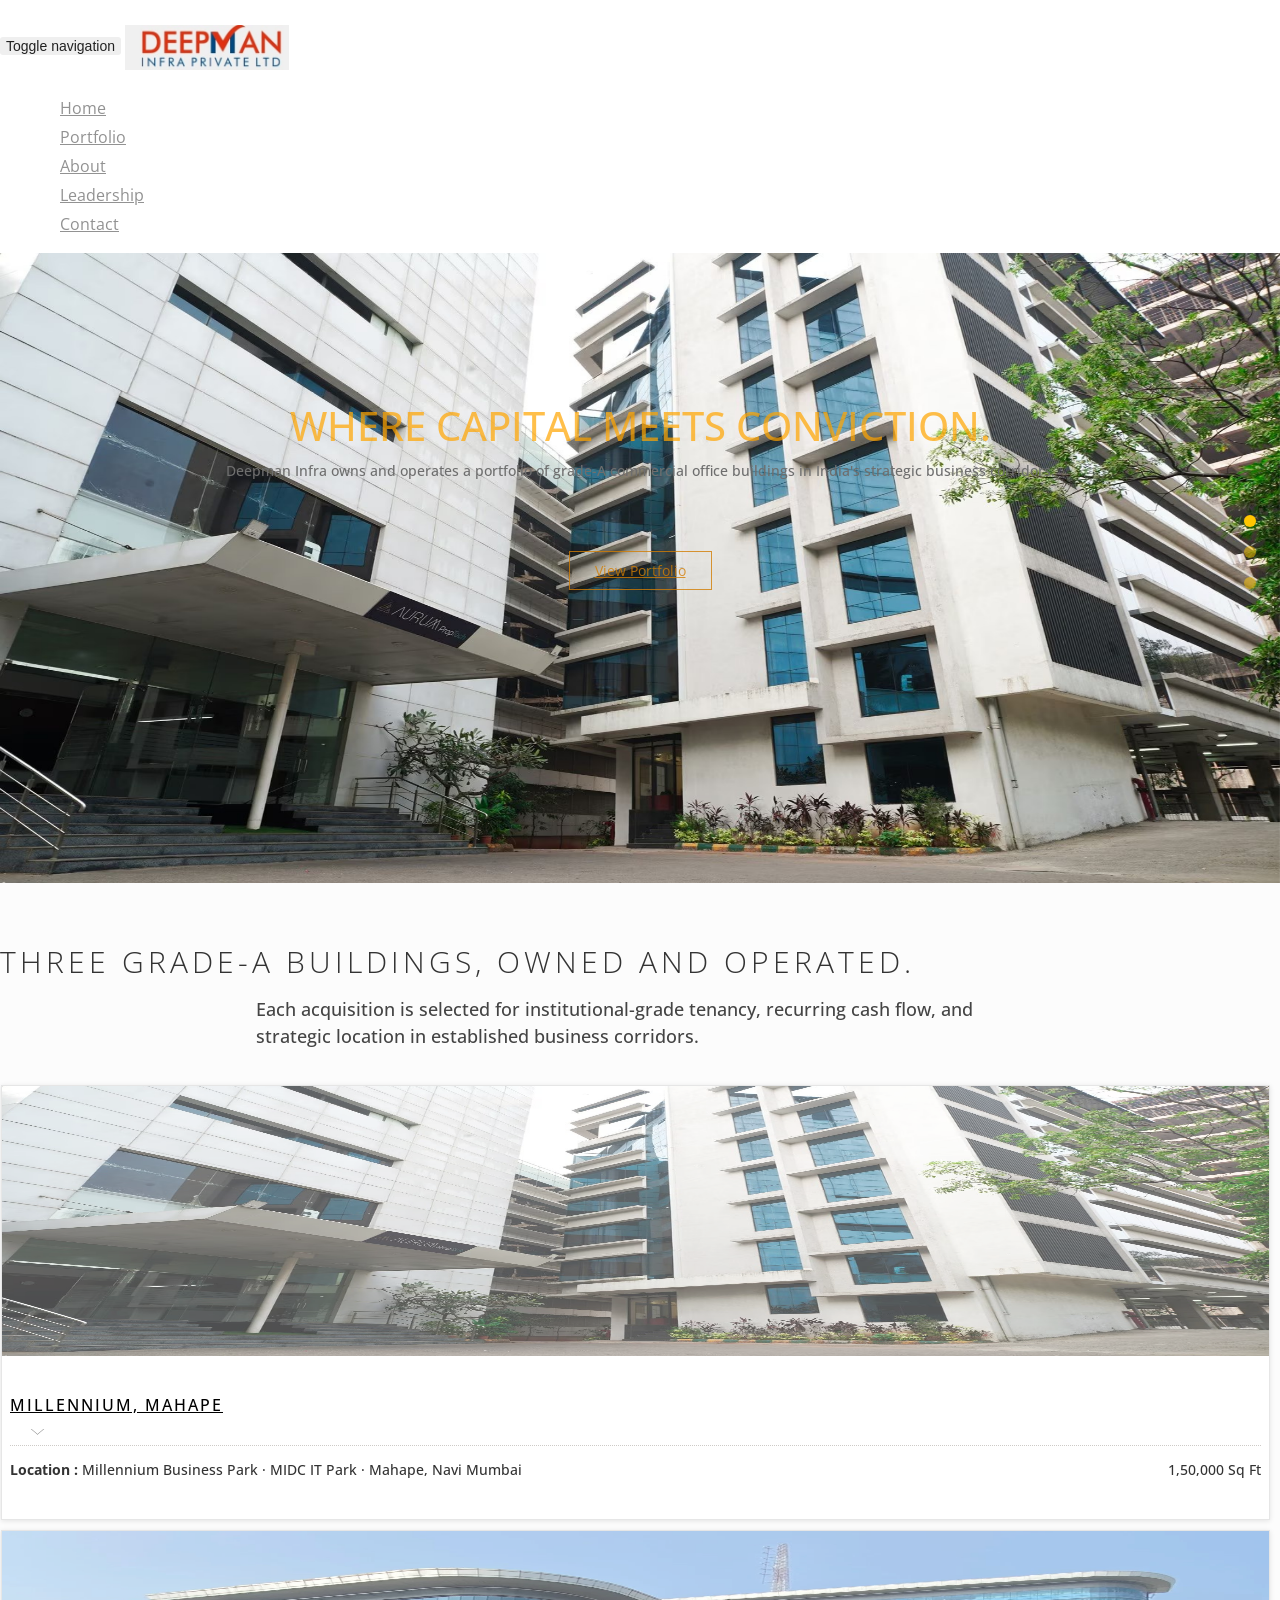
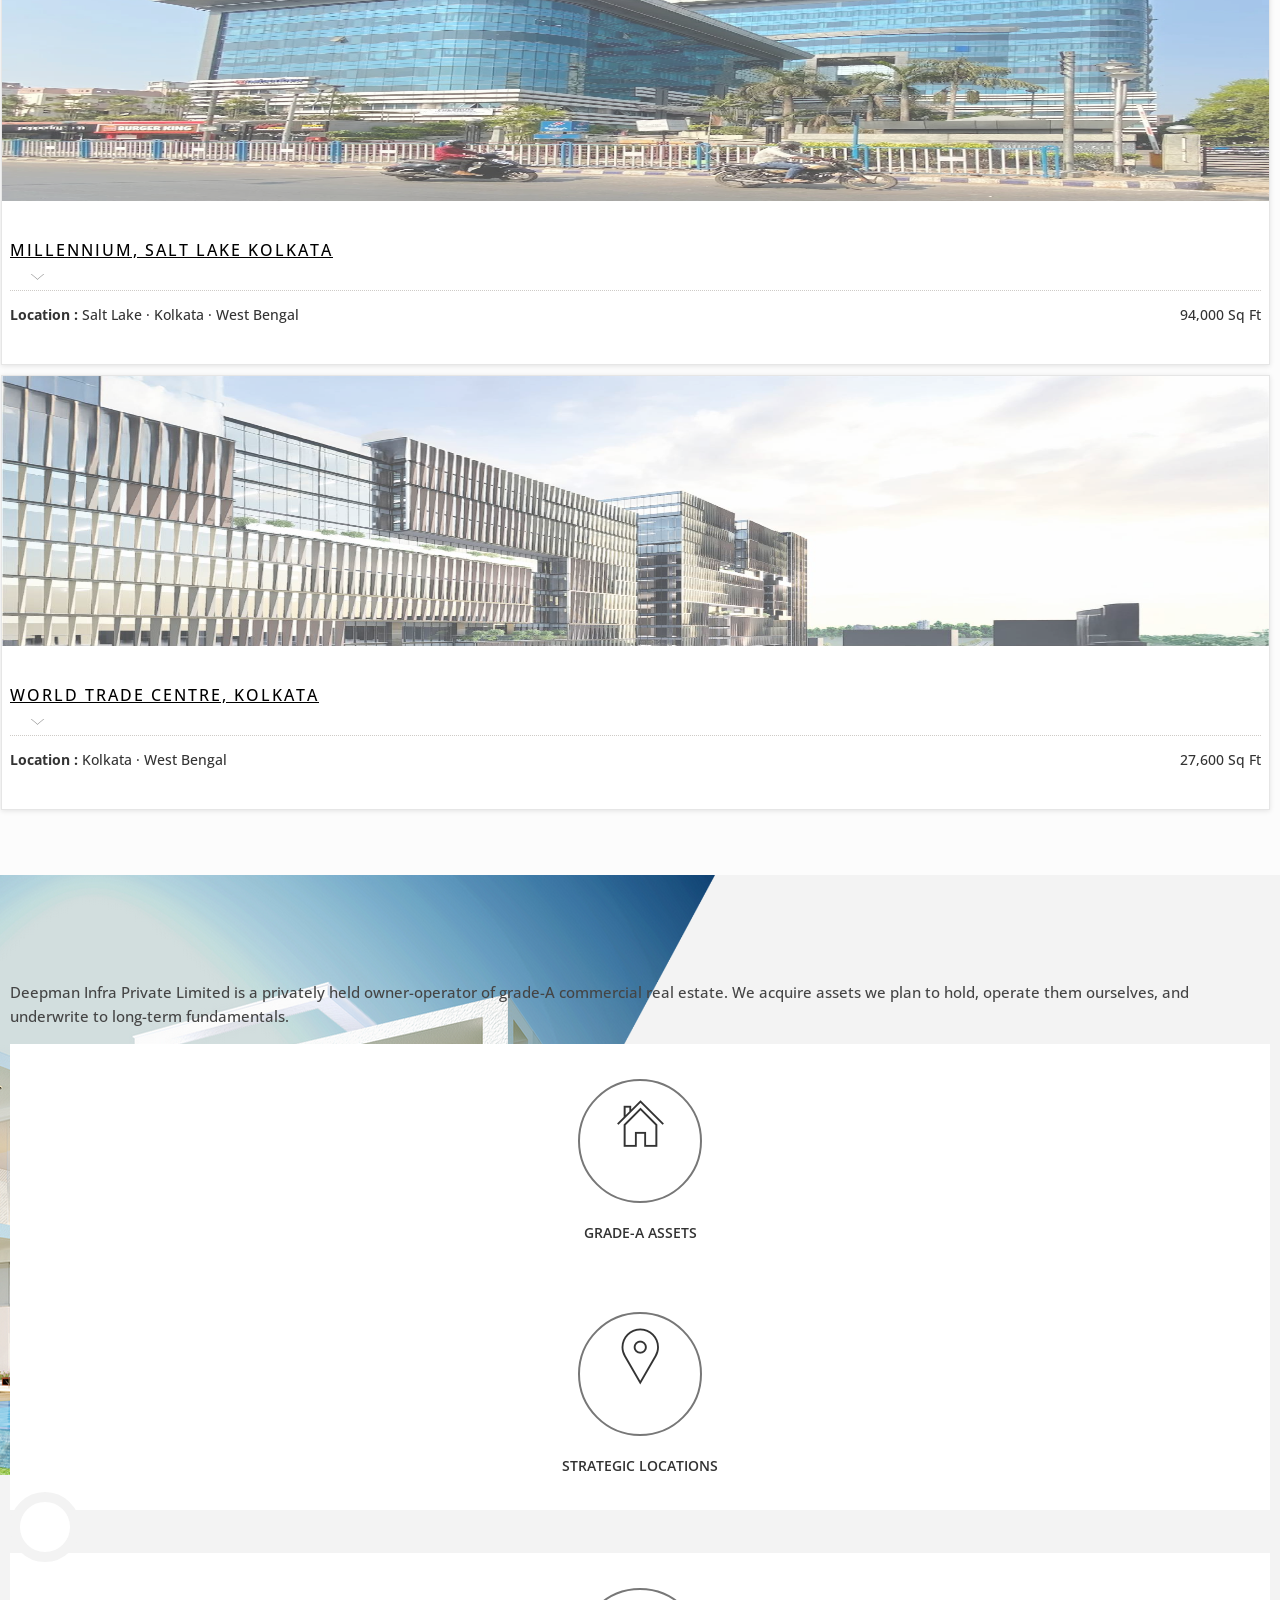
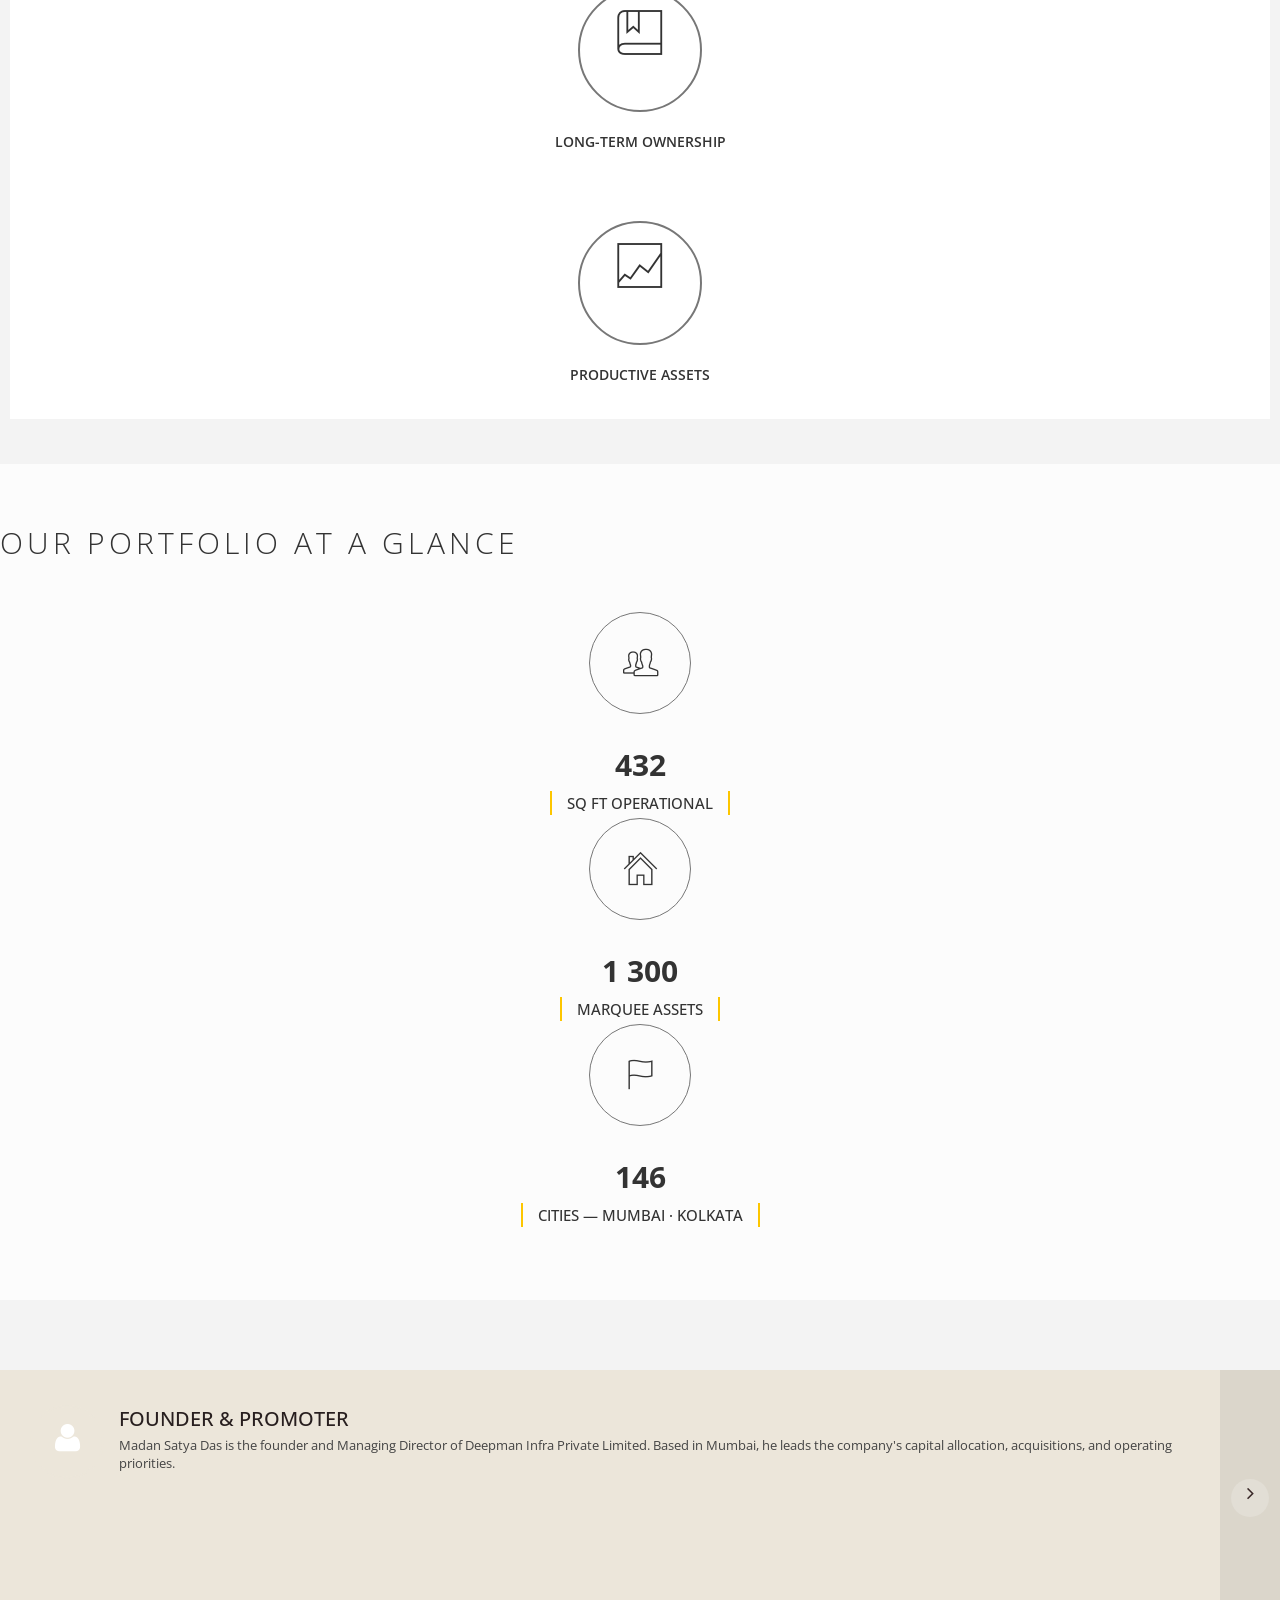
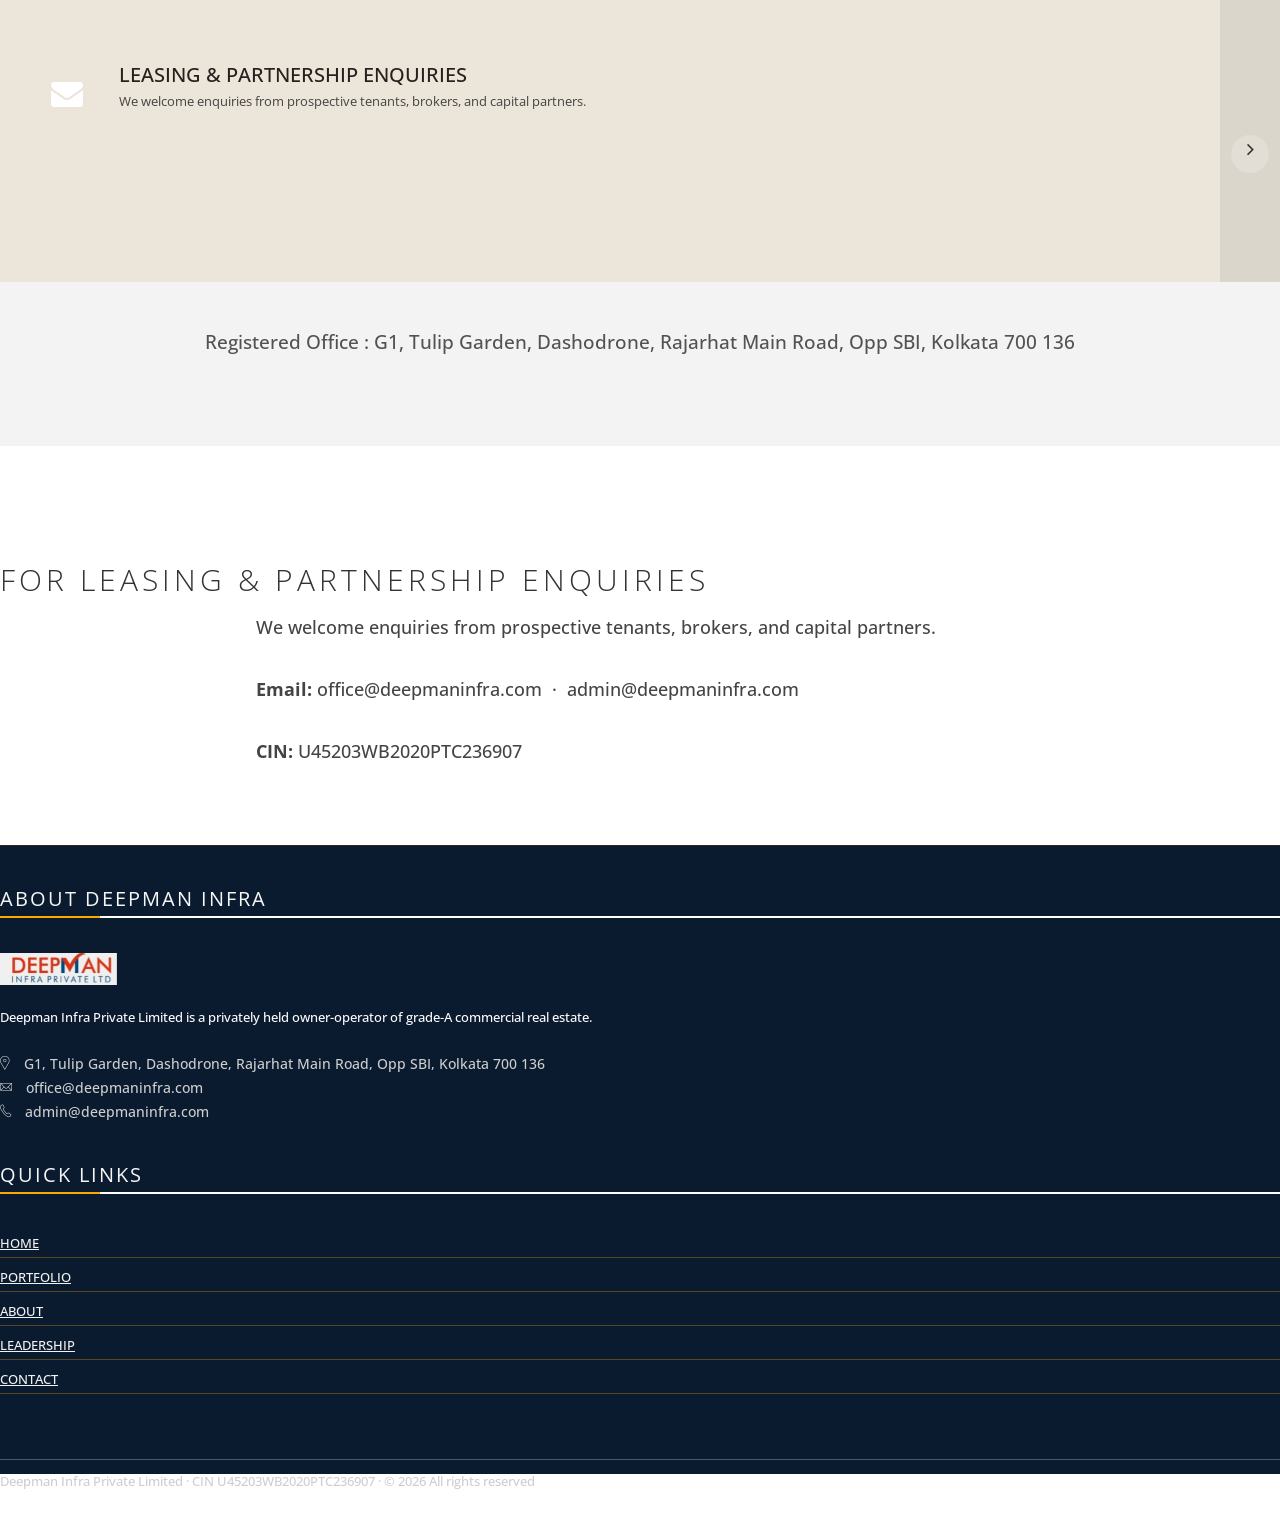
==== commit 4b39ec6b: "new changes" ====
--- a/index.html
+++ b/index.html
@@ -385,13 +385,13 @@
                             <h4>About Deepman Infra</h4>
                             <div class="footer-title-line"></div>
                             <img alt="" class="wow pulse" data-wow-delay="1s" src="IMG_20260902_002430.jpg" />
-                            <p>Deepman Infra Private Limited is a privately held owner-operator of grade-A commercial
+                            <p style="color: #FCFCFC;">Deepman Infra Private Limited is a privately held owner-operator of grade-A commercial
                                 real estate.</p>
                             <ul class="footer-adress">
-                                <li><i class="pe-7s-map-marker strong"></i> G1, Tulip Garden, Dashodrone, Rajarhat Main
+                                <li><i class="pe-7s-map-marker strong" style="color: #FCFCFC;"></i> G1, Tulip Garden, Dashodrone, Rajarhat Main
                                     Road, Opp SBI, Kolkata 700 136</li>
-                                <li><i class="pe-7s-mail strong"></i> office@deepmaninfra.com</li>
-                                <li><i class="pe-7s-call strong"></i> admin@deepmaninfra.com</li>
+                                <li><i class="pe-7s-mail strong"  style="color: #FCFCFC"></i> office@deepmaninfra.com</li>
+                                <li><i class="pe-7s-call strong"  style="color: #FCFCFC"></i> admin@deepmaninfra.com</li>
                             </ul>
                         </div>
                     </div>
--- a/assets/css/style.css
+++ b/assets/css/style.css
@@ -1713,11 +1713,13 @@
     position: relative;
     width:100%;
     opacity: 0.7;
-    min-height: 225px;
+    min-height: 270px;
     max-height: 265px;
 }
 .proerty-th .proerty-item  .item-entry{
     padding: 8px;
+    min-height: 147px;
+ 
 
 }
 .properties-page .proerty-th .proerty-price{
@@ -2360,22 +2362,23 @@
 }
 
 .asks-first{
-    background-color: rgb(225, 225, 225);
+    background-color: #ece6da;
     padding: 35px 0px 35px 30px;
     position: relative;
     cursor: pointer;
+    min-height: 186px;
 }
 .asks-first:hover{
-    background-color: #8C8C8C; 
+    background-color: #ece6da; 
 }
 .asks-first:hover .asks-first-circle{
-    background-color: #8C8C8C; 
+    background-color: #ece6da; 
 }
 .asks-first-circle {
     float: left;
     width: 70px;
     height: 70px;
-    border: 2px solid #9C9C9C;
+    border: 2px solid #ece6da;
     border-radius: 100%;
     text-align: center;
     margin-right: 15px;
@@ -2387,7 +2390,7 @@
     line-height: 1;
 }
 .asks-first-info{
-    color: #FFF;
+    color: #281f1f;
     margin: 0px 65px 0px 85px;
 }
 .asks-first-info h2 {
@@ -2411,7 +2414,7 @@
 }
 .asks-first-arrow span {
     background: rgba(255, 255, 255, 0.19) none repeat scroll 0% 0%;
-    color: rgb(255, 255, 255);
+    color: rgb(57, 40, 40);
     border-radius: 100%;
     display: inline-block;
     padding: 4px;
@@ -2472,6 +2475,8 @@
 }
 .item-entry a {
     color: #000;
+    height: 100px !important;
+
 }
 .item-entry a:hover ,.item-entry a:focus {
     color: #999696;
@@ -2799,20 +2804,20 @@
 
 /*FOOOTER*/
 .footer-area{
-border-top: 1px solid #D1D1D1;
-background: #555 url("../../assets/img/bg-footer.jpg") repeat scroll 0% 0%;
-color: #535353;
+border-top: 1px solid #3c1e1e;
+background: #0a1a2f !important;
+color: #cecece !important;
 }
 .footer{
 padding: 0px 0px 60px;
-background: rgba(255, 255, 255, 0.89) none repeat scroll 0% 0%;
+background: #0a1a2f (56, 14, 14, 0.89) none repeat scroll 0% 0%;
 }
 .footer ul li i { 
     padding-right: 10px;
     color: #000;
 } 
 .footer-copy{
-    background: rgba(213, 213, 213, 0.9) none repeat scroll 0% 0%;
+    background: #0a1a2f;
     border-top: 0.051px solid rgba(162, 162, 162, 0.46);
     padding-bottom: 0px;
     padding-bottom: 7px;
@@ -2830,12 +2835,12 @@
     padding-bottom: 20px;
 }
 .footer h4{
-    color: #717171;
+    color: #f6f6f6;
     font-weight: 400;
     margin-top: 0px;
     font-size: 20px;
     text-transform: uppercase;
-    border-bottom: 2px solid #878787;
+    border-bottom: 2px solid #ffffff;
     line-height: 35px;
     margin-bottom: 0px;
     letter-spacing: 2px;
@@ -2874,7 +2879,7 @@
     margin-bottom: -4px;
 }
 .footer ul li a{
-color: #535353;
+color: #f2f2f2;
 font-weight: 500;
 text-transform: uppercase;
 font-size: 13px;
@@ -3008,7 +3013,7 @@
 }
 .bottom-menu ul li a { 
     font-size: 13px;
-    color: #2A2A2A;
+    color: #ffffff;
     padding: 10px;
     font-weight: 500;
 }
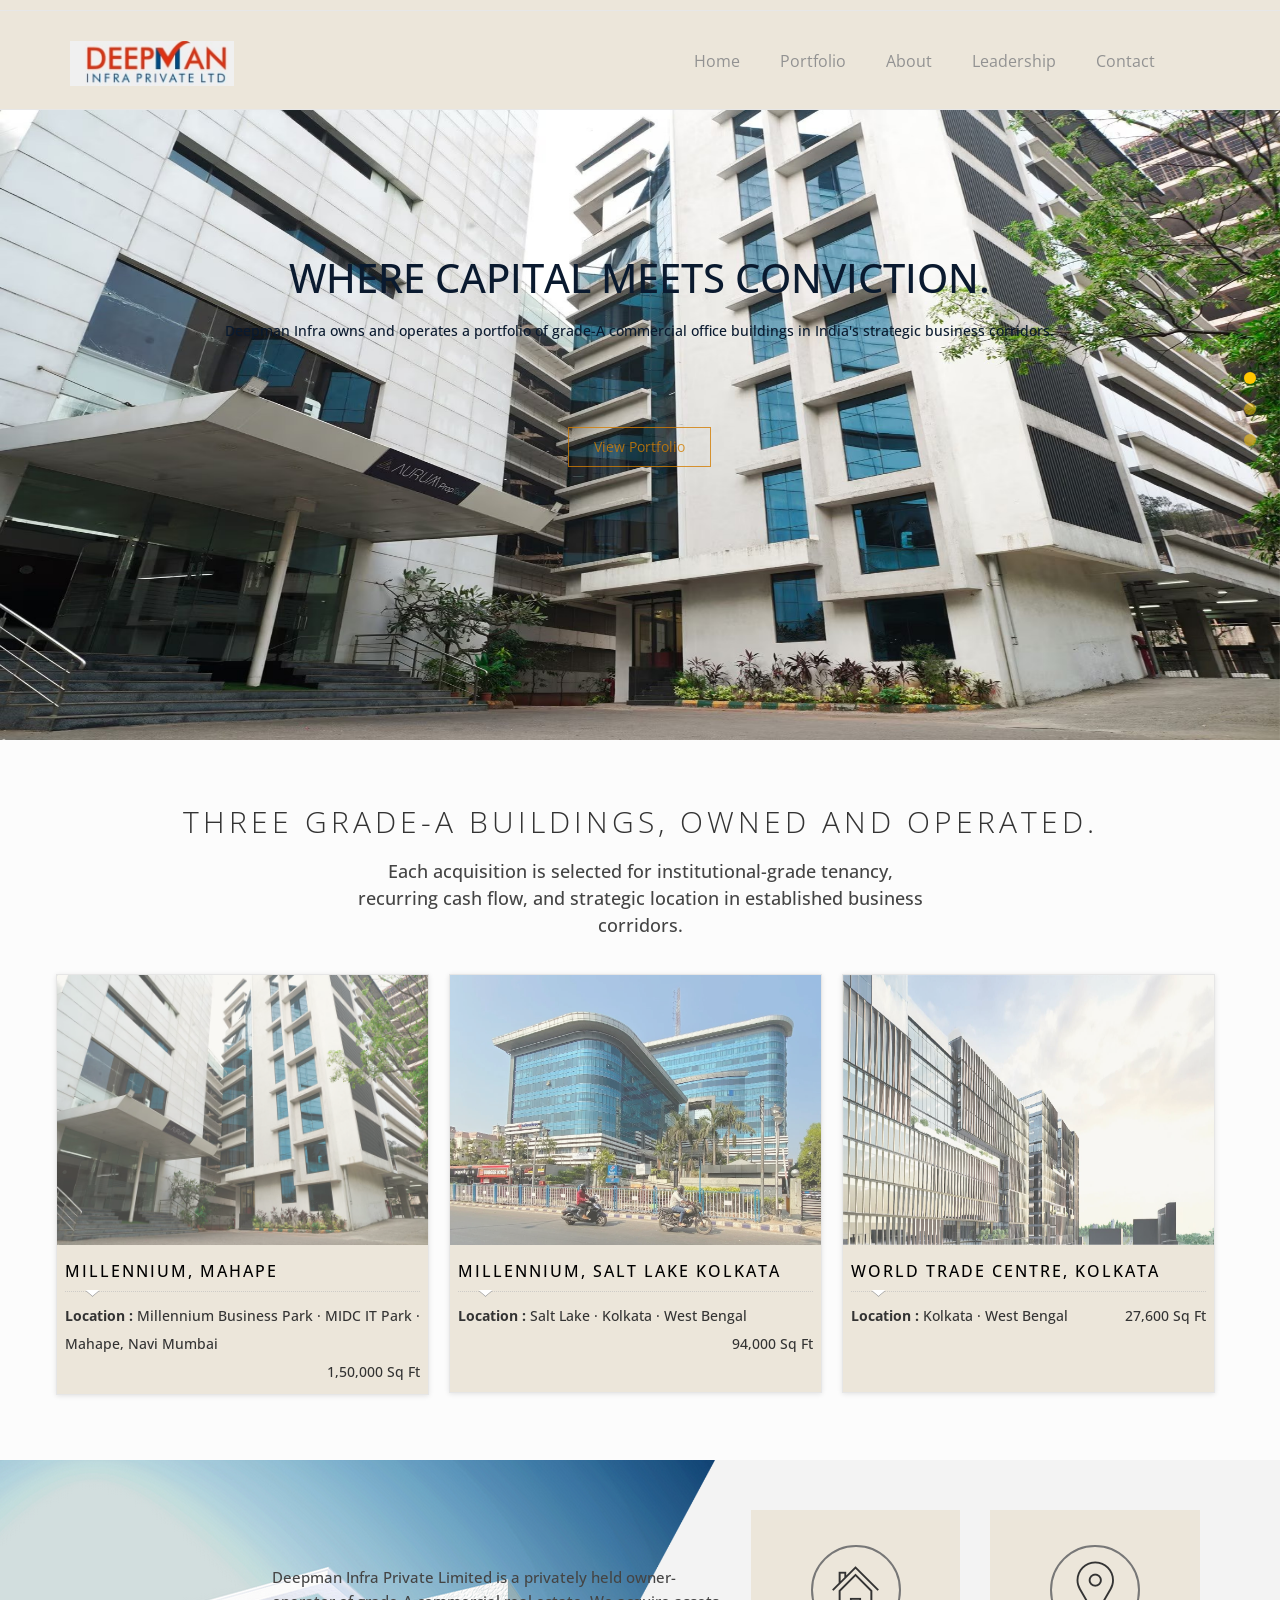
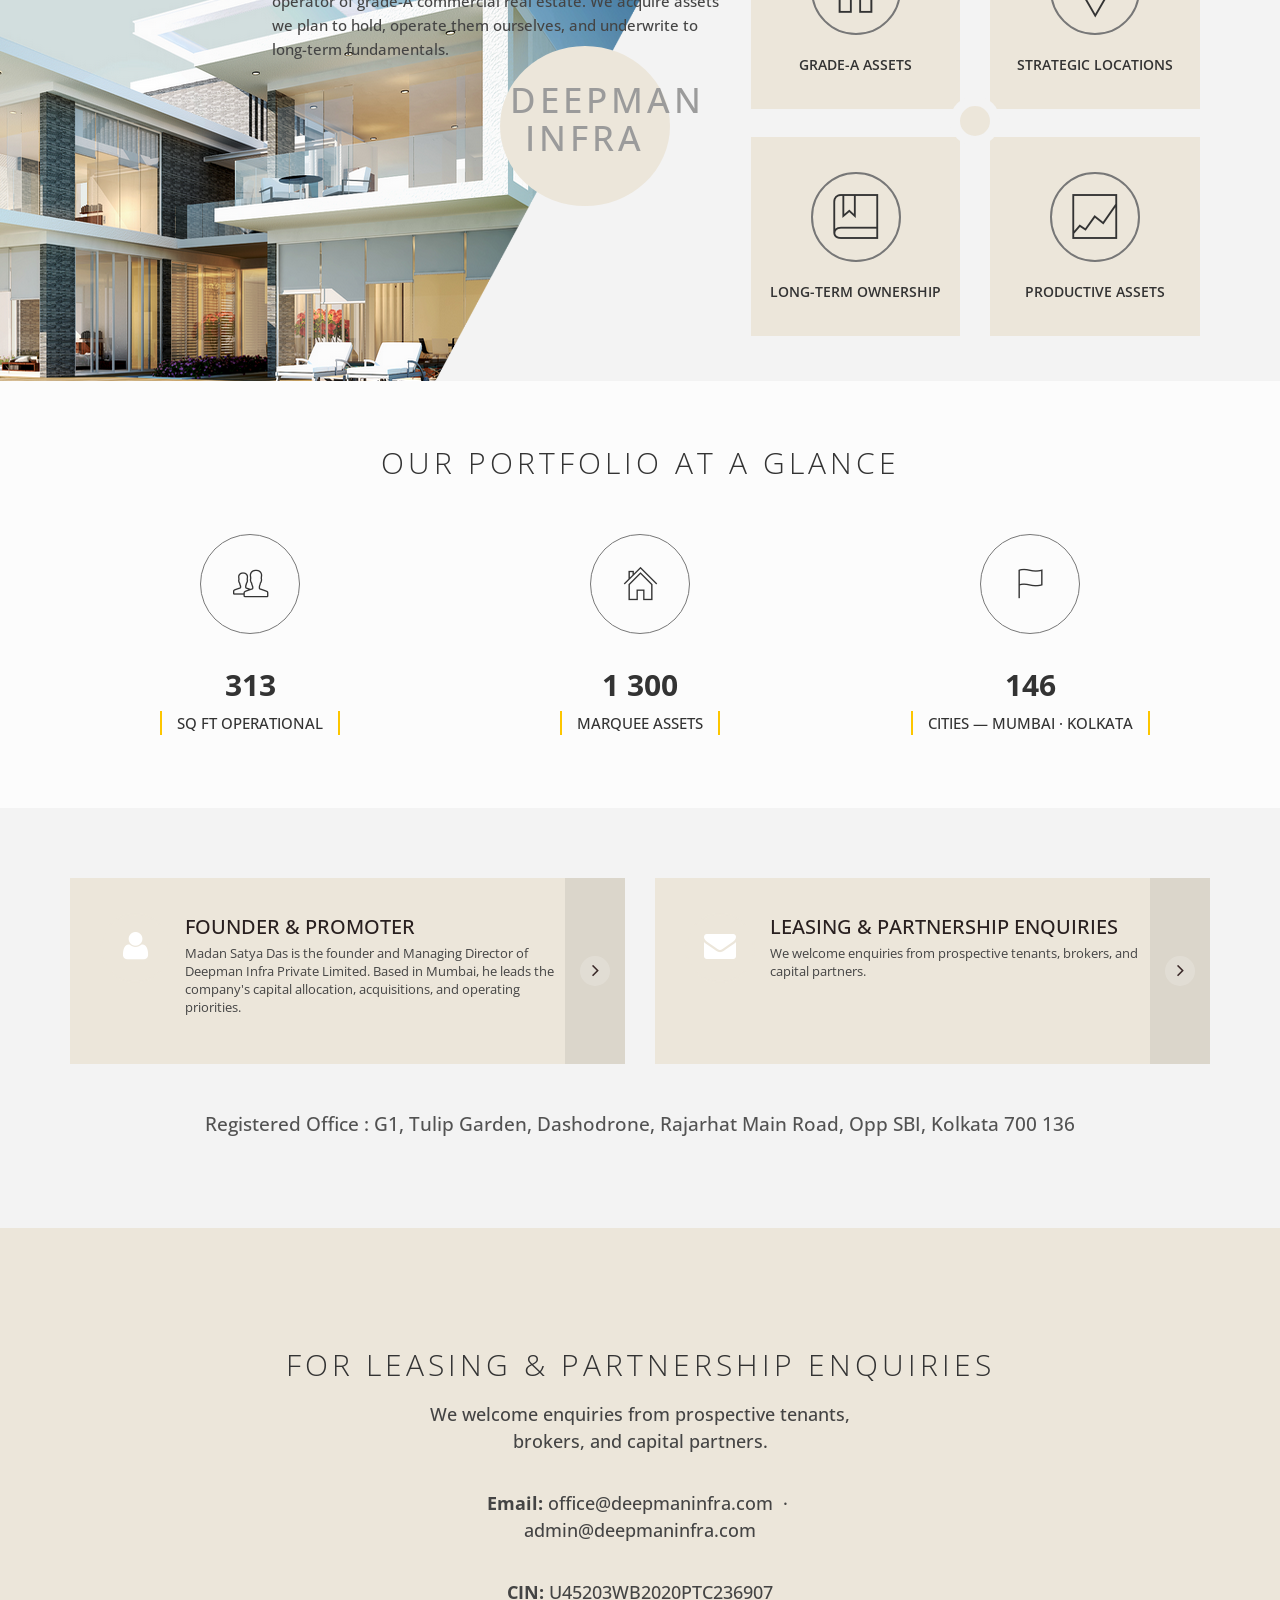
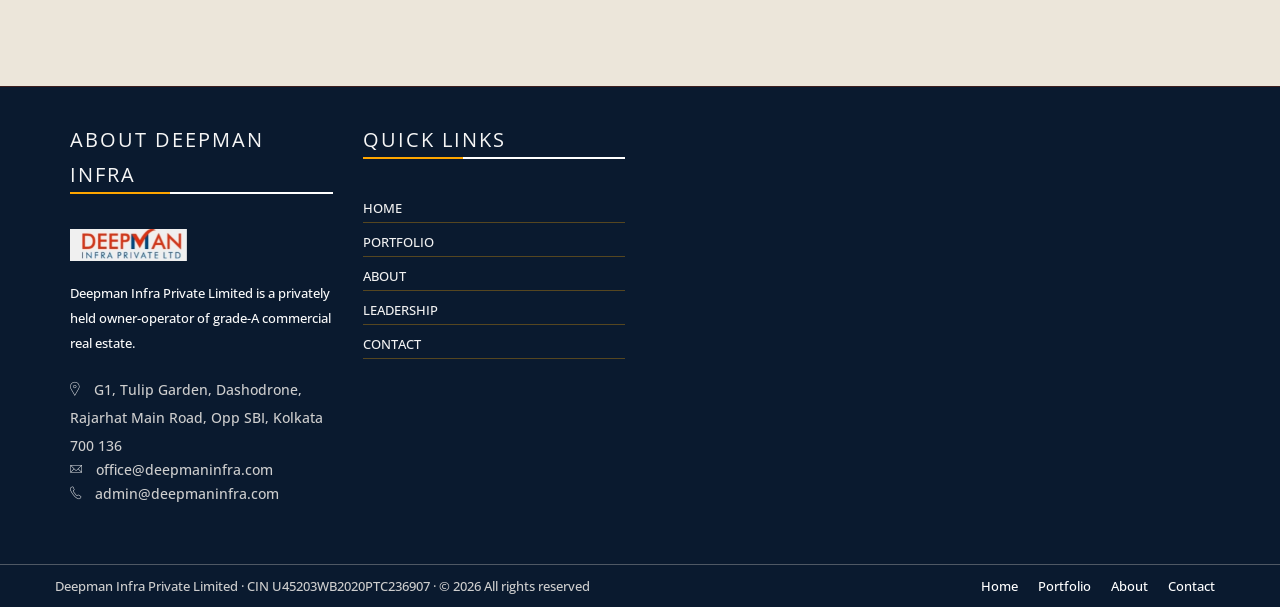
==== commit fd548a3a: "new changes" ====
--- a/index.html
+++ b/index.html
@@ -364,7 +364,7 @@
         </div>
     </div>
     <!-- Footer area-->
-    <div class="deepman-contact" id="contact" style="background:#fff; padding:55px 0;">
+    <div class="deepman-contact" id="contact" style="background:#ece6da; padding:55px 0;">
         <div class="container">
             <div class="row">
                 <div class="col-md-8 col-md-offset-2 text-center page-title">
--- a/assets/css/price-range.css
+++ b/assets/css/price-range.css
@@ -105,7 +105,7 @@
 }
 
 .slider-handle {
-  background: #fff;
+  background: #ece6da;
   box-shadow:none;
   height: 10px;
   opacity: 1;
--- a/assets/css/style.css
+++ b/assets/css/style.css
@@ -11,7 +11,7 @@
     font-size:14px;
     line-height: 28px;
     color: #777; 
-    background: #fff; 
+    background: #ece6da; 
     position: relative;
 }
 /*           Font Smoothing      */
@@ -277,7 +277,7 @@
     border-color: #FDC600;
 }
 .input-group-addon {
-    background-color: #FFFFFF;
+    background-color: #ece6da;
     border: 1px solid #E3E3E3;
     border-radius: 4px;
 }
@@ -311,7 +311,7 @@
     font-weight: 600;
 }
 .search-form {
-    background-color: #fff;
+    background-color: #ece6da;
     border-radius: 5px;
     padding: 20px 0;
     border: 1px solid #E6E6E6;
@@ -340,7 +340,7 @@
     font-size: 13px;
     line-height: 1.42857;
     color: #555;
-    background-color: #FFF;
+    background-color: #ece6da;
     background-image: none;
     border: 1px solid #EAE9E9;
     border-radius: 4px;
@@ -404,7 +404,7 @@
     font-size: 13px;
     line-height: 1.42857;
     color: #838383;
-    background-color: #FFF;
+    background-color: #ece6da;
     background-image: none;
     border: 1px solid #DADADA;
     border-radius: 0px;
@@ -413,7 +413,7 @@
 }
 
 .form-control:focus {
-    background-color: #FFFFFF;
+    background-color: #ece6da;
     border: 1px solid #9A9A9A;
     box-shadow: none;
     outline: 0 none;
@@ -428,7 +428,7 @@
     vertical-align: middle;
 }
 .form-control:focus + .input-group-addon, .form-control:focus ~ .input-group-addon{
-    background-color: #FFFFFF;
+    background-color: #ece6da;
     border-color: #9A9A9A;
 }
 
@@ -480,7 +480,7 @@
     border: 1px solid #999999;
     border-radius: 3px;
     color: #999999;
-    background-color: #FFFFFF;
+    background-color: #ece6da;
     font-weight: 500;
     font-size: 11px;
     text-transform: uppercase;
@@ -549,7 +549,7 @@
     font-size: 13px;
     line-height: 1.42857;
     color: #ADADAD;
-    background-color: #FFF;
+    background-color: #ece6da;
     background-image: none;
     border: 1px solid #EAE9E9;
     box-shadow: 0px 1px 1px rgba(179, 179, 179, 0.1) inset;
@@ -769,7 +769,7 @@
 }
 .navbar-default {
     background-image: none;
-    background-color: #fff;
+    background-color: #ece6da;
     background-repeat: repeat-x;
     border-radius: 4px;
     box-shadow: none;
@@ -779,7 +779,7 @@
 }
 .navbar-default {
     background-image: none;
-    background-color: #FFF;
+    background-color: #ece6da;
     background-repeat: repeat-x;
     border-radius: 0px;
     box-shadow: none;
@@ -831,7 +831,7 @@
     right: 0;
 }
 .yamm .dropdown-menu {   
-    background-color: #FFF; 
+    background-color: #ece6da; 
     border: 0.3px solid rgba(227, 227, 227, 0.22);
     border-radius: 0px;
     box-shadow: 0px 0px 0px rgba(0, 0, 0, 0.176);
@@ -847,7 +847,7 @@
     margin: inherit;
     list-style: outside none none;
     font-size: inherit;
-    background-color: #FFF;
+    background-color: #ece6da;
     border: 0px solid rgba(0, 0, 0, 0);
     border-radius: 0px;
     box-shadow: 0px 0.5px 1px #CECECE;
@@ -859,7 +859,7 @@
 }
 .navbar-default .ymm-sw .navbar-nav a::after {
     bottom: 5px;
-    background-color: #FFF;
+    background-color: #ece6da;
 }
 .yamm .ymm-sw  .dropdown-menu {
     left: auto;
@@ -1025,13 +1025,13 @@
 .slider-content h2 {
     font-size: 40px; 
     margin-bottom: 20px;
-    text-transform: uppercase;color: rgba(255, 165, 0, 0.71);
+    text-transform: uppercase;color: #0a1a2f;
 font-weight: 500;
 }
 .slider-content p {
     font-size: 14px;
     margin-bottom: 60px;
-    color: rgb(110, 110, 110);
+    color: #0a1a2f;
 }
 
 .slider .owl-theme .owl-controls {
@@ -1145,7 +1145,7 @@
 }
 .search-widget .form-inline .form-control,.search-widget  .form-inline .form-control { 
     width: 100%;
-    background: #FFF;
+    background: #ece6da;
 }
 .properties-page .box-two { 
     box-shadow: 0px 1px 1px rgba(236, 236, 236, 0.1);
@@ -1202,7 +1202,7 @@
     margin-left: 5px;
 }
 .panel.sidebar-menu .panel-body span.colour.white {
-    background: #fff;
+    background: #ece6da;
 }
 .panel.sidebar-menu .panel-body span.colour.red {
     background: red;
@@ -1236,7 +1236,7 @@
 }
 .panel {
     margin-bottom: 20px;
-    background-color: #FFF;
+    background-color: #ece6da;
     border: transparent;
     border-radius: 0px;
     box-shadow: 0px 1px 1px rgba(0, 0, 0, 0);
@@ -1412,7 +1412,7 @@
     padding: 0 14px;
     line-height: 38px;
     text-decoration: none;
-    background-color: #ffffff;
+    background-color: #ece6da;
     border: 1px solid #dddddd;
     border-left-width: 0;
 }
@@ -1462,7 +1462,7 @@
 
 .how-it-work {
     margin: 40px 0px 20px;
-    background-color: rgb(255, 255, 255);
+    background-color: #ece6da;
 }
 .how-it-work i {
     color:#939191;
@@ -1557,7 +1557,7 @@
     margin-right: 20px;
 }
 .box {
-    background: #FFF none repeat scroll 0% 0%;
+    background: #ece6da none repeat scroll 0% 0%;
     margin: 0px 0px 30px;
     border: 1px solid #E6E6E6;
     box-sizing: border-box;
@@ -1565,7 +1565,7 @@
     box-shadow: 0px 1px 5px rgba(0, 0, 0, 0.1);
 }
 .box-two {
-    background: #FFF none repeat scroll 0% 0%;
+    background: #ece6da none repeat scroll 0% 0%;
 
     border: 1px solid #E6E6E6;
     box-sizing: border-box;
@@ -1695,7 +1695,7 @@
     margin-left: -9px;
 }
 .proerty-th .proerty-item{
-    background-color: #FFF; 
+    background-color: #ece6da; 
     margin: 10px;
 }
 .proerty-th .proerty-item .item-thumb{
@@ -1936,7 +1936,7 @@
 single property page
 ===========================================*/
 .single-property-content {
-    background-color: #FFF;
+    background-color: #ece6da;
     padding: 0px 15px 20px;
 } 
 
@@ -2255,7 +2255,7 @@
     color:#FFF;
 }
 .welcome-estate{
-    background-color: #FFF;
+    background-color: #ece6da;
     padding: 35px 0px;
     text-align: center;
     fill: #FFF;
@@ -2278,7 +2278,7 @@
     margin-right: 15px;
 }
 .welcome-circle{
-    background-color: #FFF;
+    background-color: #ece6da;
     display: inline-block;
     height: 50px;
     width: 50px;
@@ -2291,7 +2291,7 @@
 .welcome_text .page-title h2 {
     color: #9B9B9B;
     text-transform: uppercase;
-    background-color: #FFF;
+    background-color: #ece6da;
     position: absolute;
     top: 126px;
     right: 26px;
@@ -2450,7 +2450,7 @@
     border: 1px solid #EEE;
     transition: all 0.2s ease 0s;
     box-shadow: none;
-    background-color: #FFF;
+    background-color: #ece6da;
 }
 .more-entry a{
     color: #000;
@@ -2599,7 +2599,7 @@
     padding: 25px 25px 40px;
 }
 .large-search .search-form {
-    background-color: #FFF;
+    background-color: #ece6da;
     border-radius: 1px;
     padding: 20px 0px;
     box-sizing: border-box;
@@ -3028,7 +3028,7 @@
     left:0;
     right:0;
     bottom:0;
-    background-color:#fff; /* change if the mask should have another color then white */
+    background-color:#ece6da; /* change if the mask should have another color then white */
     z-index:99; /* makes sure it stays on top */
 }
 
--- a/assets/css/responsive.css
+++ b/assets/css/responsive.css
@@ -3,7 +3,7 @@
     .welcome_text .page-title h2 {
         color: #9B9B9B;
         text-transform: uppercase;
-        background-color: #FFF;
+        background-color: #ece6da;
         top: 126px;
         right: 26px;
         font-weight: 500;
@@ -35,7 +35,7 @@
         z-index: 1000;
     }
     .welcome-estate {
-        background-color: #FFF;
+        background-color: #ece6da;
         padding: 10px 0px;
         text-align: center;
         fill: #FFF;
@@ -55,10 +55,10 @@
         margin-bottom: 15px;
     }
     .navbar-default .navbar-nav > li > a.active::after {
-        background-color:#FFF !important; 
+        background-color:#ece6da !important; 
     }
     .navbar-default .navbar-nav > li > a::after {
-        background-color: #FFF !important;
+        background-color: #ece6da !important;
     }
     .slider-content {
         top: 10%;
@@ -297,7 +297,7 @@
     .welcome_text .page-title h2 {
         color: #9B9B9B;
         text-transform: uppercase;
-        background-color: #FFF;
+        background-color: #ece6da;
         top: 126px;
         right: 26px;
         font-weight: 500;
@@ -328,7 +328,7 @@
         z-index: 1000;
     }
     .welcome-estate {
-        background-color: #FFF;
+        background-color: #ece6da;
         padding: 10px 0px;
         text-align: center;
         fill: #FFF;
@@ -349,10 +349,10 @@
         margin-top: -200px;
     }
     .navbar-default .navbar-nav > li > a.active::after {
-        background-color:#FFF !important; 
+        background-color:#ece6da !important; 
     }
     .navbar-default .navbar-nav > li > a::after {
-        background-color: #FFF !important;
+        background-color: #ece6da !important;
     }
     .slider-content {
         top: 10%;
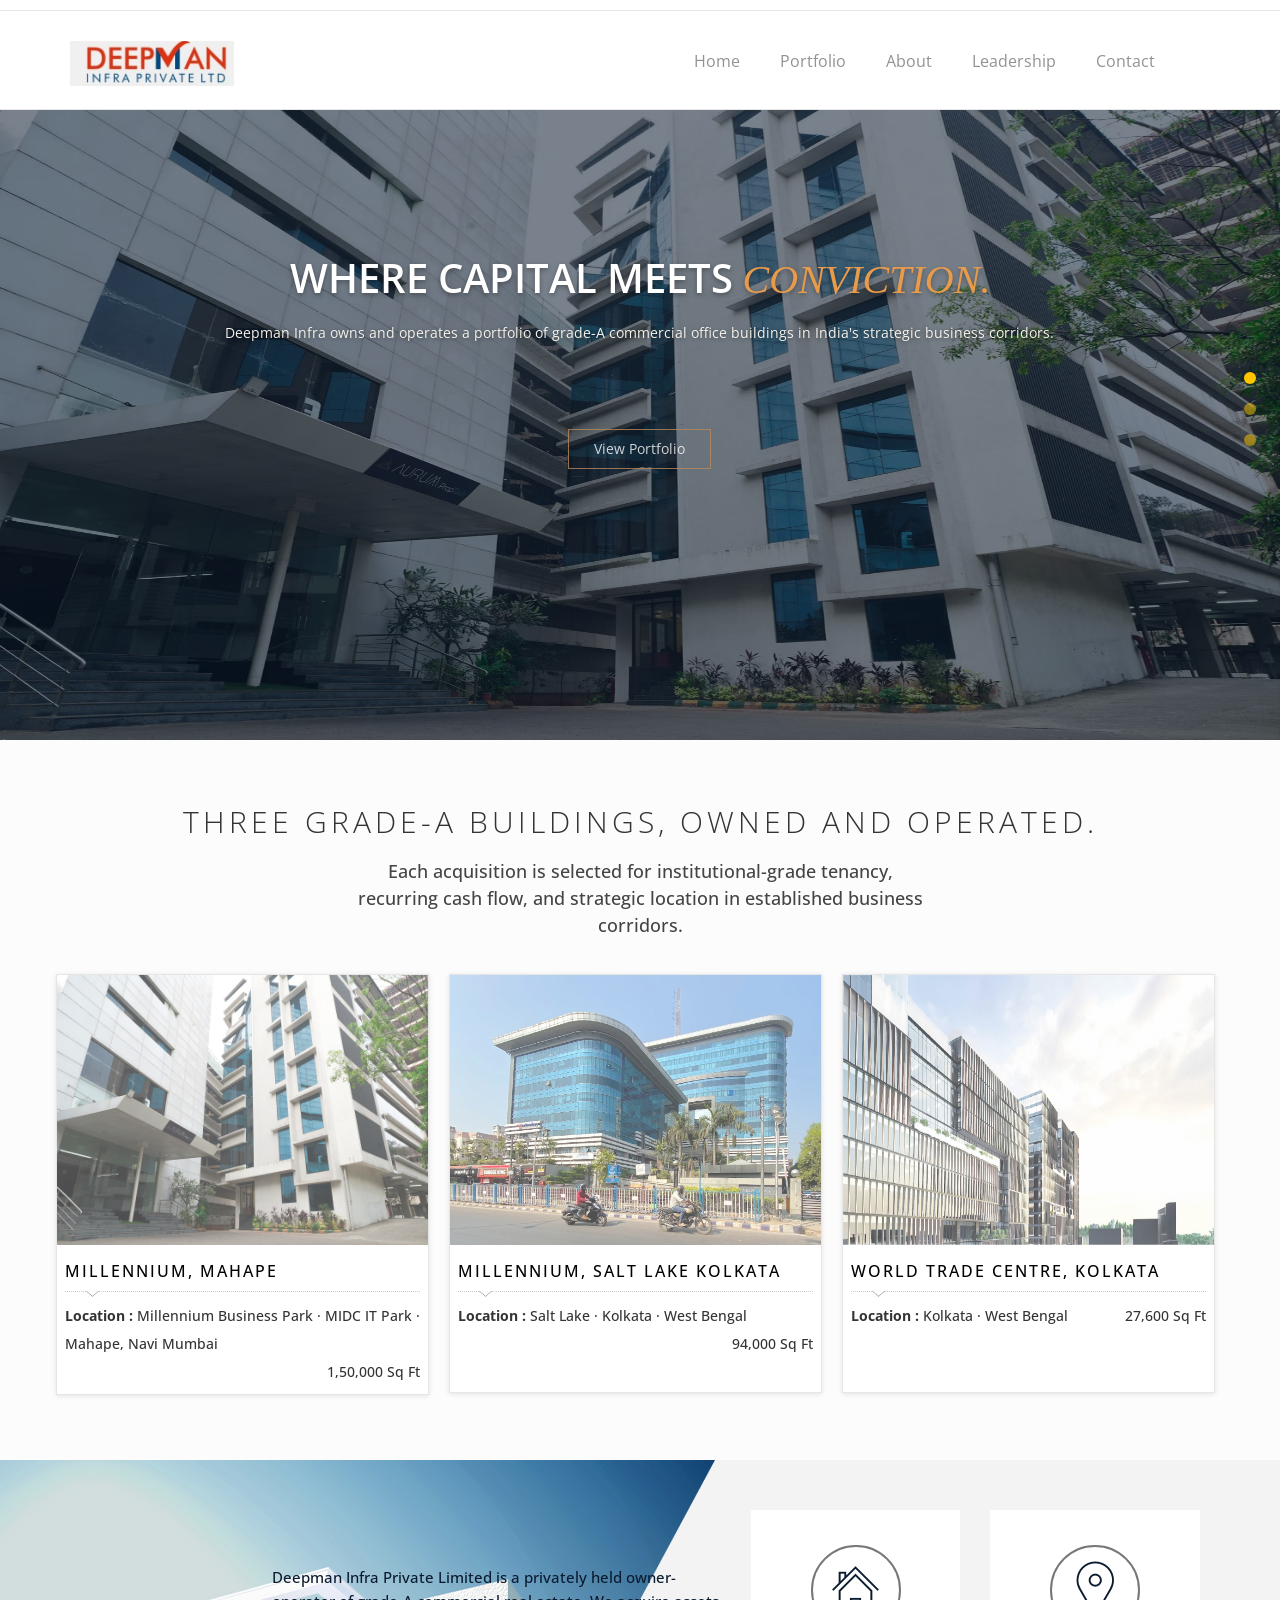
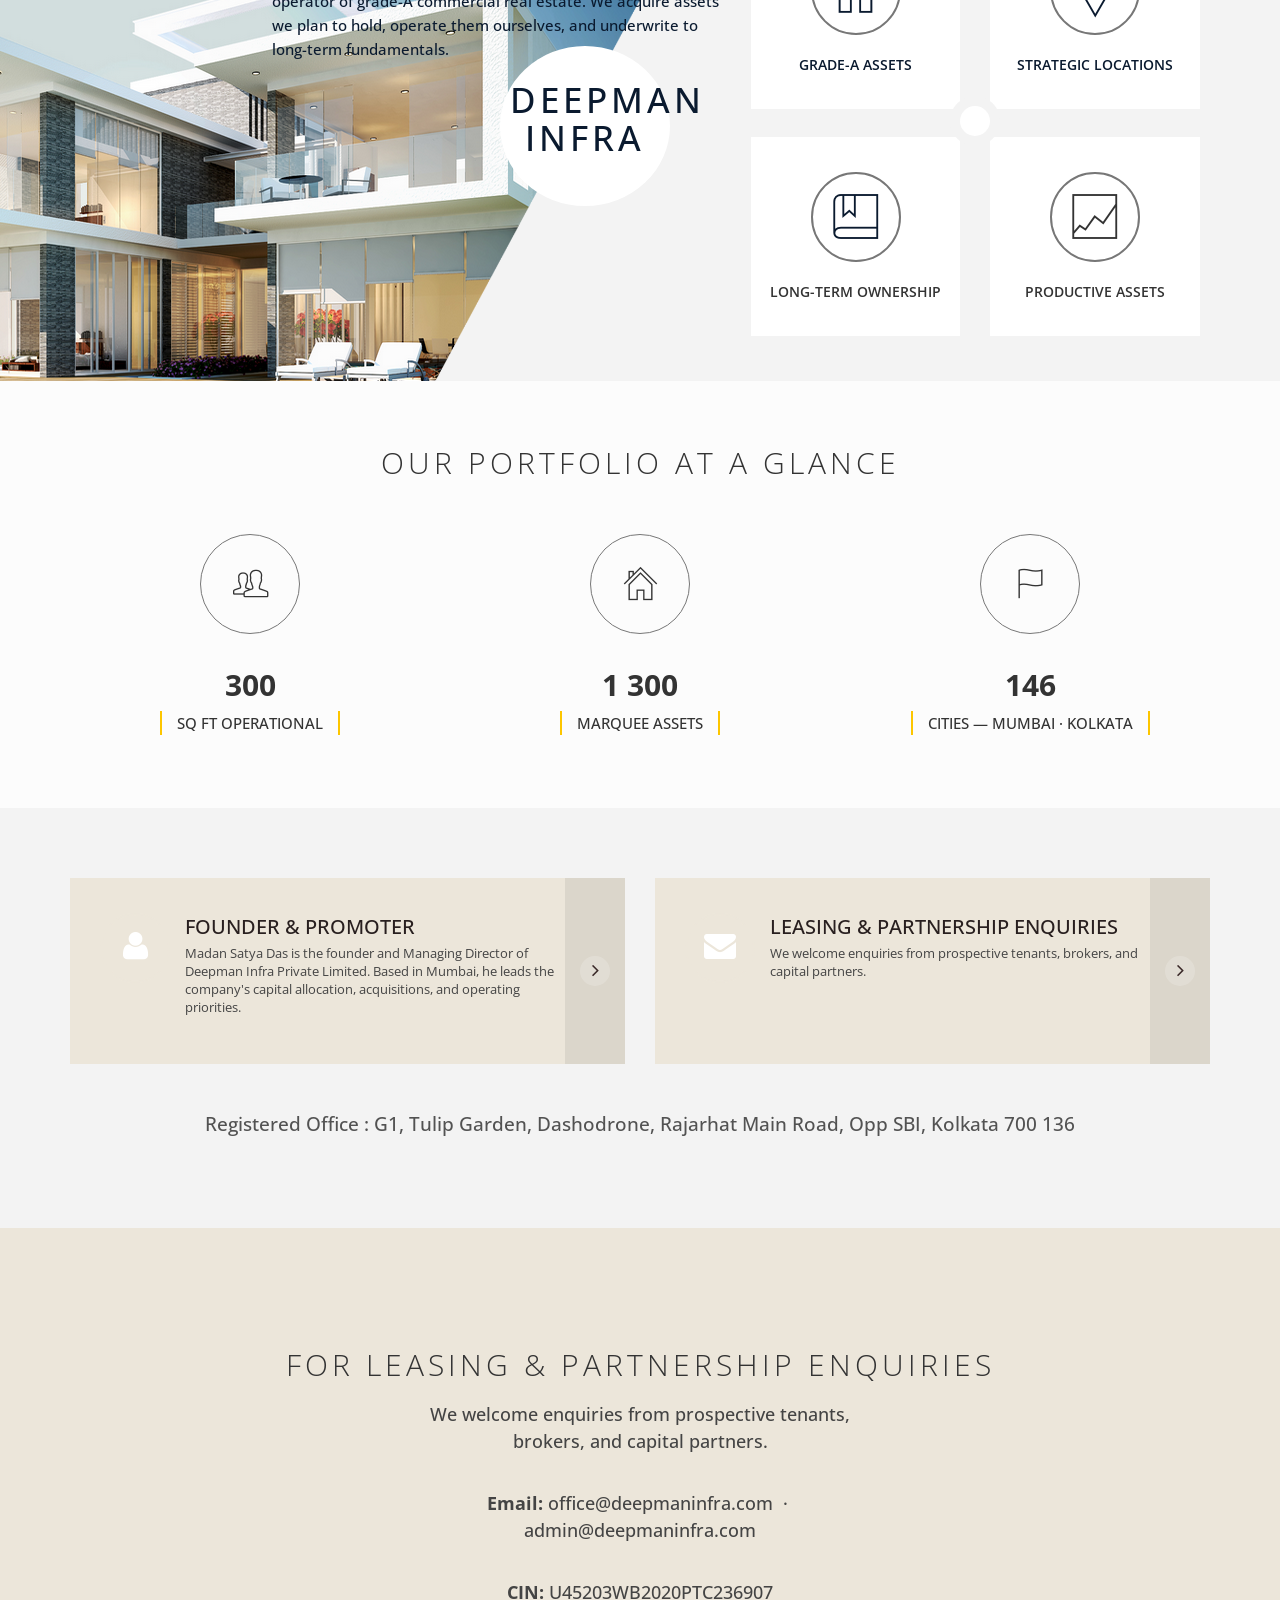
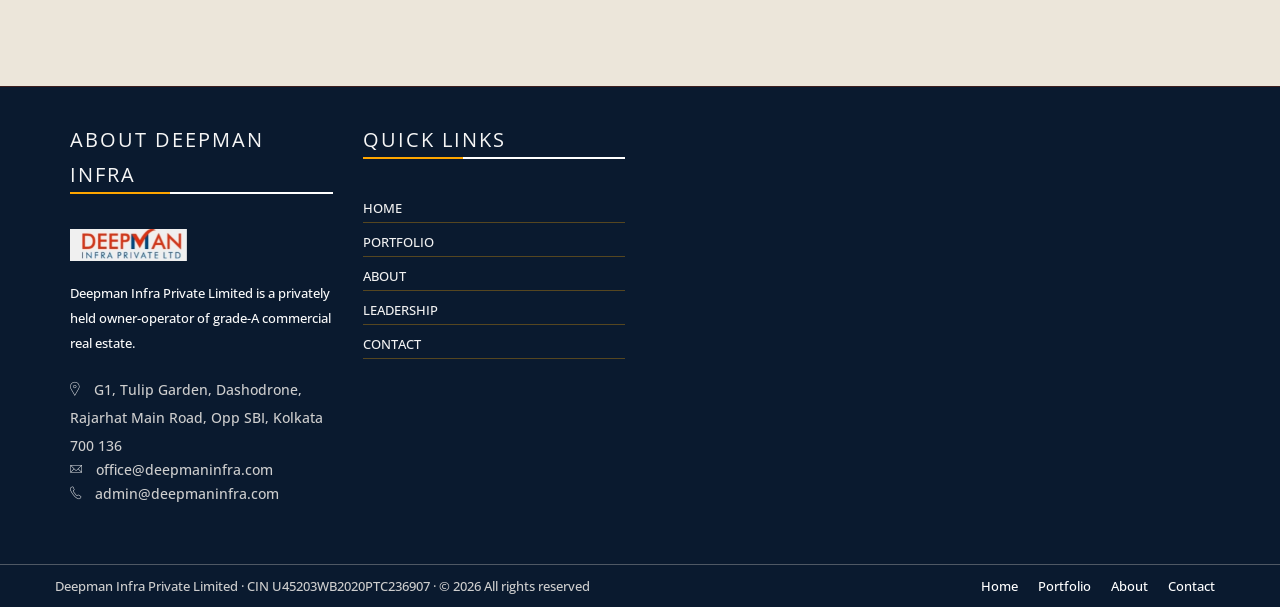
==== commit afbf1acb: "new changes" ====
--- a/index.html
+++ b/index.html
@@ -138,7 +138,7 @@
         <div class="slider-content">
             <div class="row">
                 <div class="col-lg-8 col-lg-offset-2 col-md-10 col-md-offset-1 col-sm-12">
-                    <h2>Where capital meets conviction.</h2>
+                    <h2>Where capital meets <span class="highlight">conviction.</span></h2>
                     <p>Deepman Infra owns and operates a portfolio of grade-A commercial office buildings in India's
                         strategic business corridors.</p>
 
@@ -216,10 +216,10 @@
                             <div class="row">
                                 <div class="col-md-10 col-md-offset-1 col-sm-12 text-center page-title">
                                     <!-- /.feature title -->
-                                    <h2>Deepman Infra</h2>
-                                </div>
-                            </div>
-                            <p>Deepman Infra Private Limited is a privately held owner-operator of grade-A commercial
+                                    <h2 style="color: #0a1a2f;">Deepman Infra</h2>
+                                </div>
+                            </div>
+                            <p style="color: #0a1a2f;">Deepman Infra Private Limited is a privately held owner-operator of grade-A commercial
                                 real estate. We acquire assets we plan to hold, operate them ourselves, and underwrite
                                 to long-term fundamentals.</p>
                         </div>
@@ -228,7 +228,7 @@
                         <div class="welcome_services wow fadeInRight" data-wow-delay="0.3s" data-wow-offset="100">
                             <div class="row">
                                 <div class="col-xs-6 m-padding">
-                                    <div class="welcome-estate">
+                                    <div class="welcome-estate" style="color: #0a1a2f;">
                                         <div class="welcome-icon">
                                             <i class="pe-7s-home pe-4x"></i>
                                         </div>
@@ -236,7 +236,7 @@
                                     </div>
                                 </div>
                                 <div class="col-xs-6 m-padding">
-                                    <div class="welcome-estate">
+                                    <div class="welcome-estate"  style="color: #0a1a2f;">
                                         <div class="welcome-icon">
                                             <i class="pe-7s-map-marker pe-4x"></i>
                                         </div>
@@ -248,7 +248,7 @@
                                 </div>
                                 <div class="col-xs-6 m-padding">
                                     <div class="welcome-estate">
-                                        <div class="welcome-icon">
+                                        <div class="welcome-icon"  style="color: #0a1a2f;">
                                             <i class="pe-7s-notebook pe-4x"></i>
                                         </div>
                                         <h3>Long-Term Ownership</h3>
--- a/assets/css/style.css
+++ b/assets/css/style.css
@@ -11,7 +11,7 @@
     font-size:14px;
     line-height: 28px;
     color: #777; 
-    background: #ece6da; 
+    background: #fff; 
     position: relative;
 }
 /*           Font Smoothing      */
@@ -277,7 +277,7 @@
     border-color: #FDC600;
 }
 .input-group-addon {
-    background-color: #ece6da;
+    background-color: #FFFFFF;
     border: 1px solid #E3E3E3;
     border-radius: 4px;
 }
@@ -311,7 +311,7 @@
     font-weight: 600;
 }
 .search-form {
-    background-color: #ece6da;
+    background-color: #fff;
     border-radius: 5px;
     padding: 20px 0;
     border: 1px solid #E6E6E6;
@@ -340,7 +340,7 @@
     font-size: 13px;
     line-height: 1.42857;
     color: #555;
-    background-color: #ece6da;
+    background-color: #FFF;
     background-image: none;
     border: 1px solid #EAE9E9;
     border-radius: 4px;
@@ -404,7 +404,7 @@
     font-size: 13px;
     line-height: 1.42857;
     color: #838383;
-    background-color: #ece6da;
+    background-color: #FFF;
     background-image: none;
     border: 1px solid #DADADA;
     border-radius: 0px;
@@ -413,7 +413,7 @@
 }
 
 .form-control:focus {
-    background-color: #ece6da;
+    background-color: #FFFFFF;
     border: 1px solid #9A9A9A;
     box-shadow: none;
     outline: 0 none;
@@ -428,7 +428,7 @@
     vertical-align: middle;
 }
 .form-control:focus + .input-group-addon, .form-control:focus ~ .input-group-addon{
-    background-color: #ece6da;
+    background-color: #FFFFFF;
     border-color: #9A9A9A;
 }
 
@@ -480,7 +480,7 @@
     border: 1px solid #999999;
     border-radius: 3px;
     color: #999999;
-    background-color: #ece6da;
+    background-color: #FFFFFF;
     font-weight: 500;
     font-size: 11px;
     text-transform: uppercase;
@@ -549,7 +549,7 @@
     font-size: 13px;
     line-height: 1.42857;
     color: #ADADAD;
-    background-color: #ece6da;
+    background-color: #FFF;
     background-image: none;
     border: 1px solid #EAE9E9;
     box-shadow: 0px 1px 1px rgba(179, 179, 179, 0.1) inset;
@@ -769,7 +769,7 @@
 }
 .navbar-default {
     background-image: none;
-    background-color: #ece6da;
+    background-color: #fff;
     background-repeat: repeat-x;
     border-radius: 4px;
     box-shadow: none;
@@ -779,7 +779,7 @@
 }
 .navbar-default {
     background-image: none;
-    background-color: #ece6da;
+    background-color: #FFF;
     background-repeat: repeat-x;
     border-radius: 0px;
     box-shadow: none;
@@ -831,7 +831,7 @@
     right: 0;
 }
 .yamm .dropdown-menu {   
-    background-color: #ece6da; 
+    background-color: #FFF; 
     border: 0.3px solid rgba(227, 227, 227, 0.22);
     border-radius: 0px;
     box-shadow: 0px 0px 0px rgba(0, 0, 0, 0.176);
@@ -847,7 +847,7 @@
     margin: inherit;
     list-style: outside none none;
     font-size: inherit;
-    background-color: #ece6da;
+    background-color: #FFF;
     border: 0px solid rgba(0, 0, 0, 0);
     border-radius: 0px;
     box-shadow: 0px 0.5px 1px #CECECE;
@@ -859,7 +859,7 @@
 }
 .navbar-default .ymm-sw .navbar-nav a::after {
     bottom: 5px;
-    background-color: #ece6da;
+    background-color: #FFF;
 }
 .yamm .ymm-sw  .dropdown-menu {
     left: auto;
@@ -1025,8 +1025,15 @@
 .slider-content h2 {
     font-size: 40px; 
     margin-bottom: 20px;
-    text-transform: uppercase;color: #0a1a2f;
+    text-transform: uppercase;color: rgba(255, 165, 0, 0.71);
 font-weight: 500;
+color: #ffffff;
+    font-weight: 600;
+}
+.slider-content h2 .highlight {
+    color: #e89b4a;
+    font-family: Georgia, "Times New Roman", serif;
+    font-style: italic;
 }
 .slider-content p {
     font-size: 14px;
@@ -1145,7 +1152,7 @@
 }
 .search-widget .form-inline .form-control,.search-widget  .form-inline .form-control { 
     width: 100%;
-    background: #ece6da;
+    background: #FFF;
 }
 .properties-page .box-two { 
     box-shadow: 0px 1px 1px rgba(236, 236, 236, 0.1);
@@ -1202,7 +1209,7 @@
     margin-left: 5px;
 }
 .panel.sidebar-menu .panel-body span.colour.white {
-    background: #ece6da;
+    background: #fff;
 }
 .panel.sidebar-menu .panel-body span.colour.red {
     background: red;
@@ -1236,7 +1243,7 @@
 }
 .panel {
     margin-bottom: 20px;
-    background-color: #ece6da;
+    background-color: #FFF;
     border: transparent;
     border-radius: 0px;
     box-shadow: 0px 1px 1px rgba(0, 0, 0, 0);
@@ -1412,7 +1419,7 @@
     padding: 0 14px;
     line-height: 38px;
     text-decoration: none;
-    background-color: #ece6da;
+    background-color: #ffffff;
     border: 1px solid #dddddd;
     border-left-width: 0;
 }
@@ -1462,7 +1469,7 @@
 
 .how-it-work {
     margin: 40px 0px 20px;
-    background-color: #ece6da;
+    background-color: rgb(255, 255, 255);
 }
 .how-it-work i {
     color:#939191;
@@ -1557,7 +1564,7 @@
     margin-right: 20px;
 }
 .box {
-    background: #ece6da none repeat scroll 0% 0%;
+    background: #FFF none repeat scroll 0% 0%;
     margin: 0px 0px 30px;
     border: 1px solid #E6E6E6;
     box-sizing: border-box;
@@ -1565,7 +1572,7 @@
     box-shadow: 0px 1px 5px rgba(0, 0, 0, 0.1);
 }
 .box-two {
-    background: #ece6da none repeat scroll 0% 0%;
+    background: #FFF none repeat scroll 0% 0%;
 
     border: 1px solid #E6E6E6;
     box-sizing: border-box;
@@ -1695,7 +1702,7 @@
     margin-left: -9px;
 }
 .proerty-th .proerty-item{
-    background-color: #ece6da; 
+    background-color: #FFF; 
     margin: 10px;
 }
 .proerty-th .proerty-item .item-thumb{
@@ -1936,7 +1943,7 @@
 single property page
 ===========================================*/
 .single-property-content {
-    background-color: #ece6da;
+    background-color: #FFF;
     padding: 0px 15px 20px;
 } 
 
@@ -2255,7 +2262,7 @@
     color:#FFF;
 }
 .welcome-estate{
-    background-color: #ece6da;
+    background-color: #FFF;
     padding: 35px 0px;
     text-align: center;
     fill: #FFF;
@@ -2278,7 +2285,7 @@
     margin-right: 15px;
 }
 .welcome-circle{
-    background-color: #ece6da;
+    background-color: #FFF;
     display: inline-block;
     height: 50px;
     width: 50px;
@@ -2291,7 +2298,7 @@
 .welcome_text .page-title h2 {
     color: #9B9B9B;
     text-transform: uppercase;
-    background-color: #ece6da;
+    background-color: #FFF;
     position: absolute;
     top: 126px;
     right: 26px;
@@ -2450,7 +2457,7 @@
     border: 1px solid #EEE;
     transition: all 0.2s ease 0s;
     box-shadow: none;
-    background-color: #ece6da;
+    background-color: #FFF;
 }
 .more-entry a{
     color: #000;
@@ -2599,7 +2606,7 @@
     padding: 25px 25px 40px;
 }
 .large-search .search-form {
-    background-color: #ece6da;
+    background-color: #FFF;
     border-radius: 1px;
     padding: 20px 0px;
     box-sizing: border-box;
@@ -3028,7 +3035,7 @@
     left:0;
     right:0;
     bottom:0;
-    background-color:#ece6da; /* change if the mask should have another color then white */
+    background-color:#fff; /* change if the mask should have another color then white */
     z-index:99; /* makes sure it stays on top */
 }
 
--- a/assets/css/responsive.css
+++ b/assets/css/responsive.css
@@ -135,7 +135,18 @@
     .slider-content h2{
         font-size: 21px;
         margin-bottom: 15px;
-    }
+        color: #ffffff;
+    font-weight: 600;
+    }
+    .slider-content h2 .highlight {
+    color: #e89b4a;
+    font-family: Georgia, "Times New Roman", serif;
+    font-style: italic;
+}.slider-content h2 .highlight {
+    color: #e89b4a;
+    font-family: Georgia, "Times New Roman", serif;
+    font-style: italic;
+}
     .slider-content p{
         font-size: 12px;
         margin-bottom: 18px;
@@ -786,3 +797,54 @@
         padding-top: 10px; 
     }
 }
+
+
+/* Deepman Infra home banner styling */
+.slider-area {
+    position: relative;
+    background: #0a1a2f;
+}
+
+.slider-area .slider {
+    position: relative;
+    background: #0a1a2f;
+}
+
+.slider-area .slider::after {
+    content: "";
+    position: absolute;
+    inset: 0;
+    background: rgba(10, 26, 47, 0.55);
+    z-index: 1;
+    pointer-events: none;
+}
+
+.slider-area .slider-content {
+    position: absolute;
+    z-index: 2;
+    color: #f5f1ea;
+}
+
+.slider-area .slider-content h2 {
+    color: #ffffff;
+    font-weight: 600;
+    text-shadow: 0 2px 5px rgba(0, 0, 0, 0.35);
+}
+
+.slider-area .slider-content p {
+    color: #f5f1ea;
+    font-weight: 400;
+    text-shadow: 0 1px 4px rgba(0, 0, 0, 0.4);
+}
+
+.slider-area .slider-content .border-btn {
+    color: #ffffff;
+    border-color: #b8895a;
+    background: transparent;
+}
+
+.slider-area .slider-content .border-btn:hover {
+    background: #b8895a;
+    color: #0a1a2f;
+}
+
